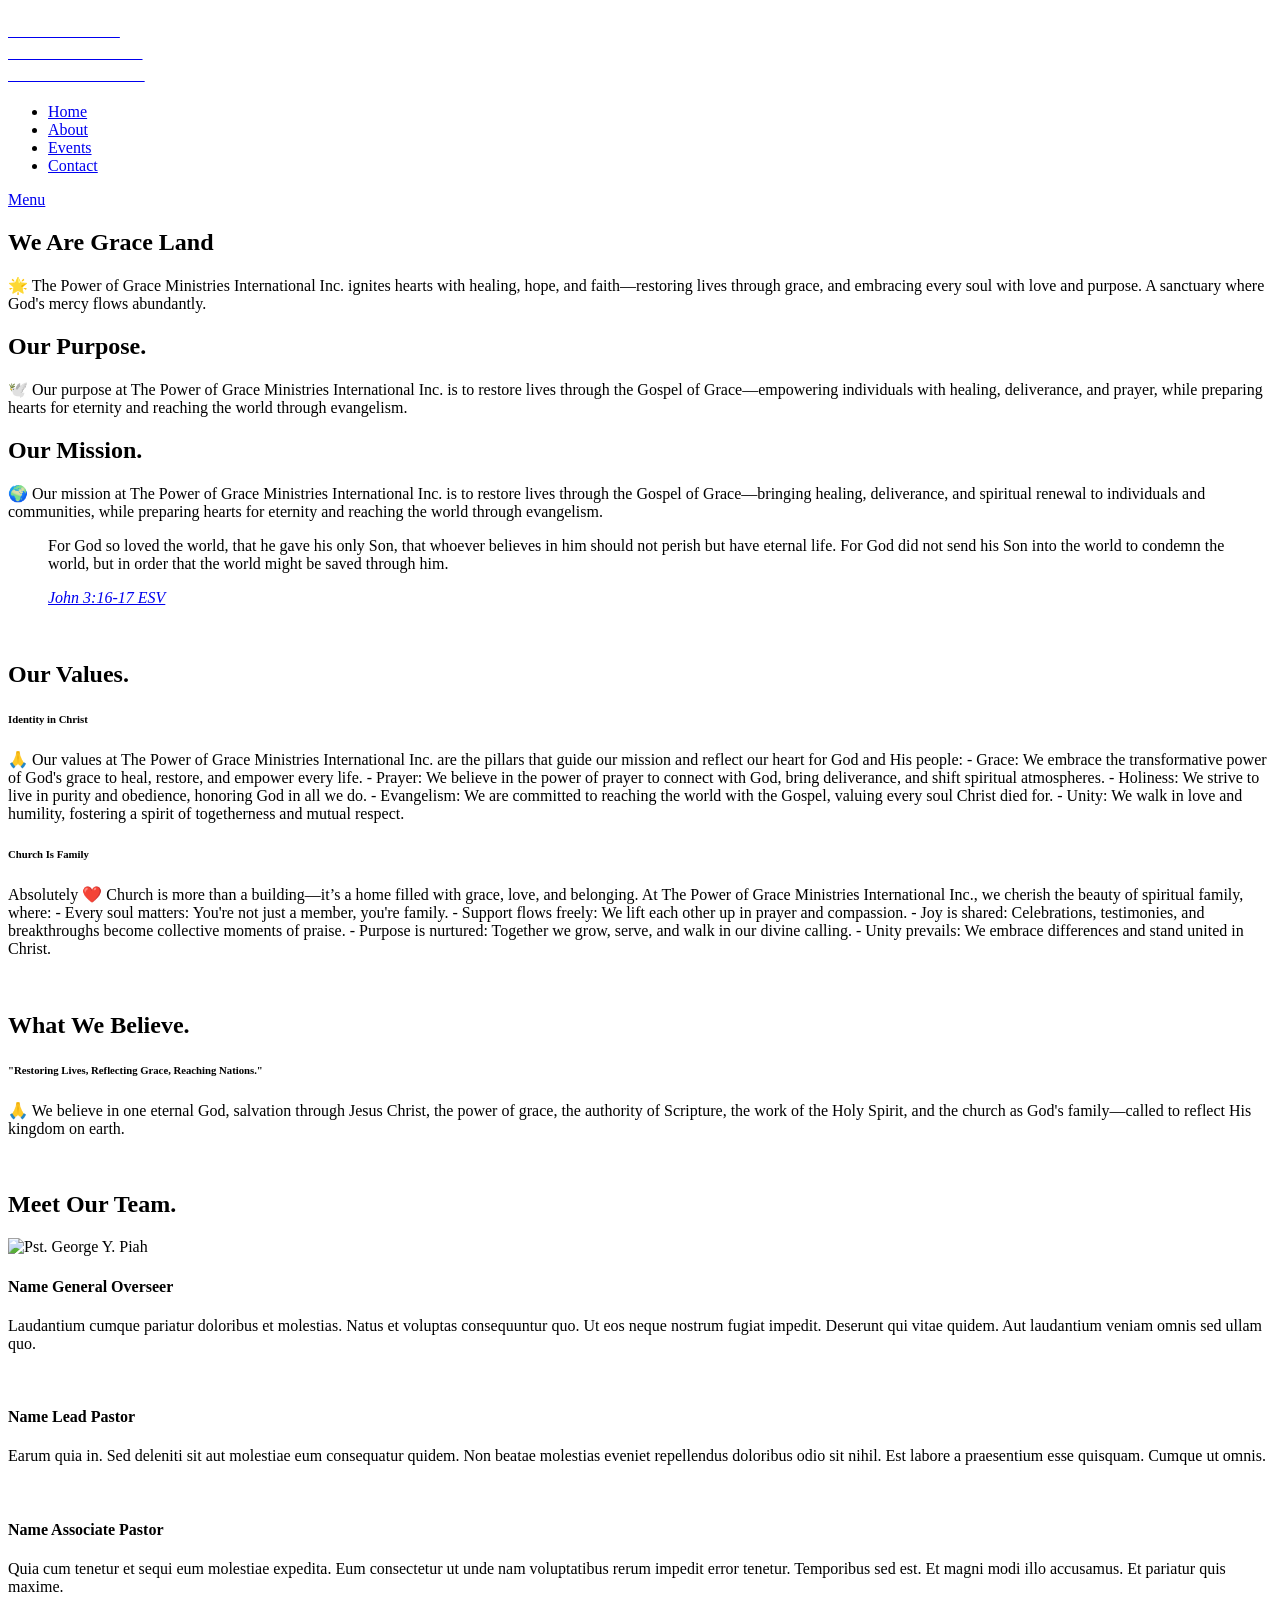
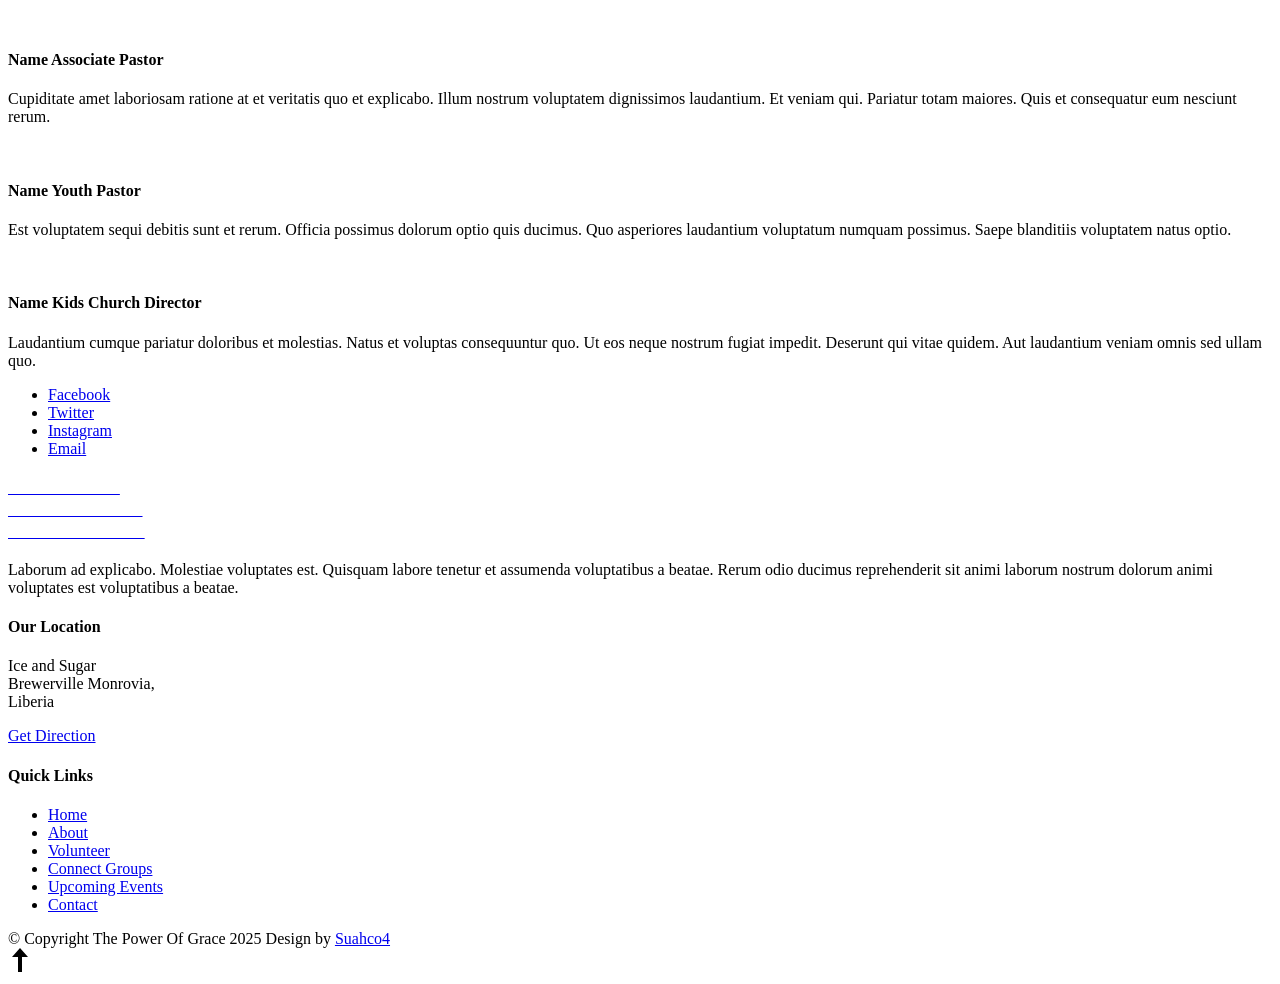
==== about.html @ 2e8d9b21 "Update about.html" ====
<!DOCTYPE html>
<html class="no-js" lang="en">
<head>

    <!--- basic page needs
    ================================================== -->
    <meta charset="utf-8">
    <title> The Power Of Grace- About</title>
    <meta name="description" content="">
    <meta name="author" content="Suahco4">

    <!-- mobile specific metas
    ================================================== -->
    <meta name="viewport" content="width=device-width, initial-scale=1">

    <!-- CSS
    ================================================== -->
    <link rel="stylesheet" href="css/base.css">
    <link rel="stylesheet" href="css/main.css">

    <!-- script
    ================================================== -->
    <script src="js/modernizr.js"></script>

    <!-- 
    ================================================== -->
    <link rel="apple-touch-icon" sizes="180x180" href="Power_Of_Grace_logo_update.png">
    <link rel="icon" type="image/png" sizes="32x32" href="Power_Of_Grace_logo_update.png">
    <link rel="icon" type="image/png" sizes="16x16" href="Power_Of_Grace_logo_update.png">
    <link rel="manifest" href="site.webmanifest">

</head>

<body id="top">

    <!-- preloader
    ================================================== -->
    <div id="preloader">
        <div id="loader" class="dots-jump">
            <div></div>
            <div></div>
            <div></div>
        </div>
    </div>


    <!-- header
    ================================================== -->
    <header class="s-header">

        <div class="header-logo">
            <a class="site-logo" href="index.html">
                <h3 style="color:white;">The Power Of<br />Grace Ministries <br />International Inc</h3>
            </a>
        </div>

        <nav class="header-nav-wrap">
            <ul class="header-nav">
                <li><a href="index.html" title="Home">Home</a></li>
                <li class="current"><a href="about.html" title="About">About</a></li>
                <li><a href="events.html" title="Services">Events</a></li>
                <li><a href="contact.html" title="Contact us">Contact</a></li>	
            </ul>
        </nav>

        <a class="header-menu-toggle" href="#0"><span>Menu</span></a>

    </header> <!-- end s-header -->


    <!-- page header
    ================================================== -->
    <section class="page-header page-header--about">

        <div class="gradient-overlay"></div>
        <div class="row page-header__content">
            <div class="column">
                <h1>We Are Grace Land</h1>
            </div>
        </div>

    </section> <!-- end page-header -->


    <!-- page content
    ================================================== -->
    <section class="page-content">

        <div class="row">
            <div class="column">

                <p class="lead drop-cap">
                🌟 The Power of Grace Ministries International Inc. ignites hearts with healing, hope, and faith—restoring lives through grace, and embracing every soul with love and purpose. A sanctuary where God's mercy flows abundantly.
                </p>

                <div class="row">
                    <div class="column large-half medium-full">
                        <h2>Our Purpose.</h2>
                        <p>
                        🕊️ Our purpose at The Power of Grace Ministries International Inc. is to restore lives through the Gospel of Grace—empowering individuals with healing, deliverance, and prayer, while preparing hearts for eternity and reaching the world through evangelism.
                        </p>
                    </div>

                    <div class="column large-half medium-full">
                        <h2>Our Mission.</h2>
                        <p>
                        🌍 Our mission at The Power of Grace Ministries International Inc. is to restore lives through the Gospel of Grace—bringing healing, deliverance, and spiritual renewal to individuals and communities, while preparing hearts for eternity and reaching the world through evangelism.
                        </p>
                    </div>
                </div>

                <blockquote cite="http://where-i-got-my-info-from.com">
                    <p>
                    For God so loved the world, that he gave his only Son, that whoever believes in 
                    him should not perish but have eternal life. For God did not send his Son into 
                    the world to condemn the world, but in order that the world might be 
                    saved through him.
                    </p>
                    <cite>
                        <a href="#0">John 3:16-17 ESV</a>
                    </cite>
                </blockquote>

                <br>

                <h2>Our Values.</h2>
                <div class="row block-large-1-2 block-1000-full block-list">
                    <div class="column block-list__item">
                        <h6>Identity in Christ</h6>

                        <p>
                        🙏 Our values at The Power of Grace Ministries International Inc. are the pillars that guide our mission and reflect our heart for God and His people:

- Grace: We embrace the transformative power of God's grace to heal, restore, and empower every life.
- Prayer: We believe in the power of prayer to connect with God, bring deliverance, and shift spiritual atmospheres.
- Holiness: We strive to live in purity and obedience, honoring God in all we do.
- Evangelism: We are committed to reaching the world with the Gospel, valuing every soul Christ died for.
- Unity: We walk in love and humility, fostering a spirit of togetherness and mutual respect.
                        </p>
                    </div>

                    <div class="column block-list__item">
                        <h6>Church Is Family</h6>

                        <p>
                        Absolutely ❤️ Church is more than a building—it’s a home filled with grace, love, and belonging. At The Power of Grace Ministries International Inc., we cherish the beauty of spiritual family, where:

- Every soul matters: You're not just a member, you're family.
- Support flows freely: We lift each other up in prayer and compassion.
- Joy is shared: Celebrations, testimonies, and breakthroughs become collective moments of praise.
- Purpose is nurtured: Together we grow, serve, and walk in our divine calling.
- Unity prevails: We embrace differences and stand united in Christ.

                        </p>
                    </div>
                     <!-- end block-list -->

                <br>

                <h2>What We Believe.</h2>

                <div class="row block-large-1-2 block-1000-full block-list">
                    <div class="column block-list__item">
                        <h6>"Restoring Lives, Reflecting Grace, Reaching Nations."</h6>
                        <p>
                        🙏 We believe in one eternal God, salvation through Jesus Christ, the power of grace, the authority of Scripture, the work of the Holy Spirit, and the church as God's family—called to reflect His kingdom on earth.
                        </p>
                    </div>
    
                     <!-- end block-list -->

                <br>

                <h2>Meet Our Team.</h2>

                <div class="row block-large-1-2 block-tab-full church-staff">
                    <div class="column church-staff__item">
                        <div class="church-staff__header">
                            <div class="church-staff__picture">
                                <img src="images/avatars/images/avatars/1752501113872.jpg/" alt="Pst. George Y. Piah">
                            </div>
                            <h4 class="church-staff__name">
                                Name
                                <span class="church-staff__position">
                                    General Overseer
                                </span>
                            </h4>
                        </div>

                        <p>
                        Laudantium cumque pariatur doloribus et molestias. Natus et 
                        voluptas consequuntur quo. Ut eos neque nostrum fugiat 
                        impedit. Deserunt qui vitae quidem. Aut laudantium veniam omnis 
                        sed ullam quo.
                        </p>
                    </div>

                    <div class="column church-staff__item">
                        <div class="church-staff__header">
                            <div class="church-staff__picture">
                                <img src="images/avatars/" alt="">
                            </div>
                            <h4 class="church-staff__name">
                                Name
                                <span class="church-staff__position">
                                    Lead Pastor
                                </span>
                            </h4>
                        </div>

                        <p>
                        Earum quia in. Sed deleniti sit aut molestiae eum consequatur 
                        quidem. Non beatae molestias eveniet repellendus doloribus odio 
                        sit nihil. Est labore a praesentium esse quisquam. Cumque ut 
                        omnis.
                        </p>
                    </div>

                    <div class="column church-staff__item">
                        <div class="church-staff__header">
                            <div class="church-staff__picture">
                                <img src="images/avatars/" alt="">
                            </div>
                            <h4 class="church-staff__name">
                                Name
                                <span class="church-staff__position">
                                    Associate Pastor
                                </span>
                            </h4>
                        </div>
    
                        <p>
                        Quia cum tenetur et sequi eum molestiae expedita. Eum consectetur 
                        ut unde nam voluptatibus rerum impedit error tenetur. Temporibus 
                        sed est. Et magni modi illo accusamus. Et pariatur quis maxime.
                        </p>
                    </div>

                    <div class="column church-staff__item">
                        <div class="church-staff__header">
                            <div class="church-staff__picture">
                                <img src="images/avatars/" alt="">
                            </div>
                            <h4 class="church-staff__name">
                                Name
                                <span class="church-staff__position">
                                    Associate Pastor
                                </span>
                            </h4>
                        </div>
    
                        <p>
                        Cupiditate amet laboriosam ratione at et veritatis quo et explicabo. 
                        Illum nostrum voluptatem dignissimos laudantium. Et veniam qui. 
                        Pariatur totam maiores. Quis et consequatur eum nesciunt rerum.
                        </p>
                    </div>

                    <div class="column church-staff__item">
                        <div class="church-staff__header">
                            <div class="church-staff__picture">
                                <img src="images/avatars/" alt="">
                            </div>
                            <h4 class="church-staff__name">
                                Name
                                <span class="church-staff__position">
                                    Youth Pastor
                                </span>
                            </h4>
                        </div>
    
                        <p>
                        Est voluptatem sequi debitis sunt et rerum. Officia possimus 
                        dolorum optio quis ducimus. Quo asperiores laudantium voluptatum 
                        numquam possimus. Saepe blanditiis voluptatem natus optio.
                        </p>
                    </div>

                    <div class="column church-staff__item">
                        <div class="church-staff__header">
                            <div class="church-staff__picture">
                                <img src="images/avatars/" alt="">
                            </div>
                            <h4 class="church-staff__name">
                                Name
                                <span class="church-staff__position">
                                    Kids Church Director
                                </span>
                            </h4>
                        </div>
    
                        <p>
                        Laudantium cumque pariatur doloribus et molestias. Natus et 
                        voluptas consequuntur quo. Ut eos neque nostrum fugiat 
                        impedit. Deserunt qui vitae quidem. Aut laudantium veniam omnis 
                        sed ullam quo.
                        </p>
                    </div>

                </div> <!-- end church staff -->

            </div>
        </div>

    </section> <!-- end page content -->


    <!-- Social
    ================================================== -->
    <section class="s-social">
            
        <div class="row social-content">
            <div class="column">
                <ul class="social-list">
                    <li class="social-list__item">
                        <a href="#0" title="">
                            <span class="social-list__icon social-list__icon--facebook"></span>
                            <span class="social-list__text">Facebook</span>
                        </a>
                    </li>
                    <li class="social-list__item">
                        <a href="#0" title="">
                            <span class="social-list__icon social-list__icon--twitter"></span>
                            <span class="social-list__text">Twitter</span>
                        </a>
                    </li>
                    <li class="social-list__item">
                        <a href="#0" title="">
                            <span class="social-list__icon social-list__icon--instagram"></span>
                            <span class="social-list__text">Instagram</span>
                        </a>
                    </li>
                    <li class="social-list__item">
                        <a href="#0" title="">
                            <span class="social-list__icon social-list__icon--email"></span>
                            <span class="social-list__text">Email</span>
                        </a>
                    </li>
                </ul>
            </div>
        </div> <!-- end social-content -->

    </section> <!-- end s-social -->


    <!-- footer
    ================================================== -->
    <footer class="s-footer">

        <div class="row footer-top">
            <div class="column large-4 medium-5 tab-full">
                <div class="footer-logo">
                    <a class="site-footer-logo" href="index.html">
                        <h3 style="color:white;">The Power Of<br />Grace Ministries <br />International Inc</h3>
                    </a>
                </div>  <!-- footer-logo -->
                <p>
                Laborum ad explicabo. Molestiae voluptates est. Quisquam labore tenetur 
                et assumenda voluptatibus a beatae. Rerum odio ducimus reprehenderit 
                sit animi laborum nostrum dolorum animi voluptates est voluptatibus a beatae. 
                </p>
            </div>
            <div class="column large-half tab-full">
                <div class="row">
                    <div class="column large-7 medium-full">
                        <h4 class="h6">Our Location</h4>
                        <p>
                        Ice and Sugar <br /> Brewerville Monrovia,<br /> Liberia 
                        </p>
        
                        <p>
                        <a href="https://earth.google.com/earth/d/1FJGjEXQYsRDQcfHkfSUsTQ3fHtbkX766?usp=sharing" target="_blank" class="btn btn--footer">Get Direction</a>
                        </p>
                    </div>
                    <div class="column large-5 medium-full">
                        <h4 class="h6">Quick Links</h4>
                        <ul class="footer-list">
                            <li><a href="index.html">Home</a></li>
                            <li><a href="about.html">About</a></li>
                            <li><a href="volunteer.html">Volunteer</a></li>
                            <li><a href="connect-group.html">Connect Groups</a></li>
                            <li><a href="events.html">Upcoming Events</a></li>
                            <li><a href="contact.html">Contact</a></li>
                        </ul>
                    </div>
                </div>
            </div>
        </div> <!-- end footer-top -->

        <div class="row footer-bottom">
            <div class="column ss-copyright">
                <span>© Copyright The Power Of Grace 2025</span> 
                <span>Design by <a href="#0">Suahco4</a></span>
            </div>
        </div> <!-- footer-bottom -->

        <div class="ss-go-top">
            <a class="smoothscroll" title="Back to Top" href="#top">
                <svg xmlns="http://www.w3.org/2000/svg" width="24" height="24" viewBox="0 0 24 24"><path d="M12 0l8 9h-6v15h-4v-15h-6z"/></svg>
            </a>
        </div> <!-- ss-go-top -->

    </footer> <!-- end s-footer -->


    <!-- Java Script
    ================================================== -->
    <script src="js/jquery-3.2.1.min.js"></script>
    <script src="js/plugins.js"></script>
    <script src="js/main.js"></script>

</body>
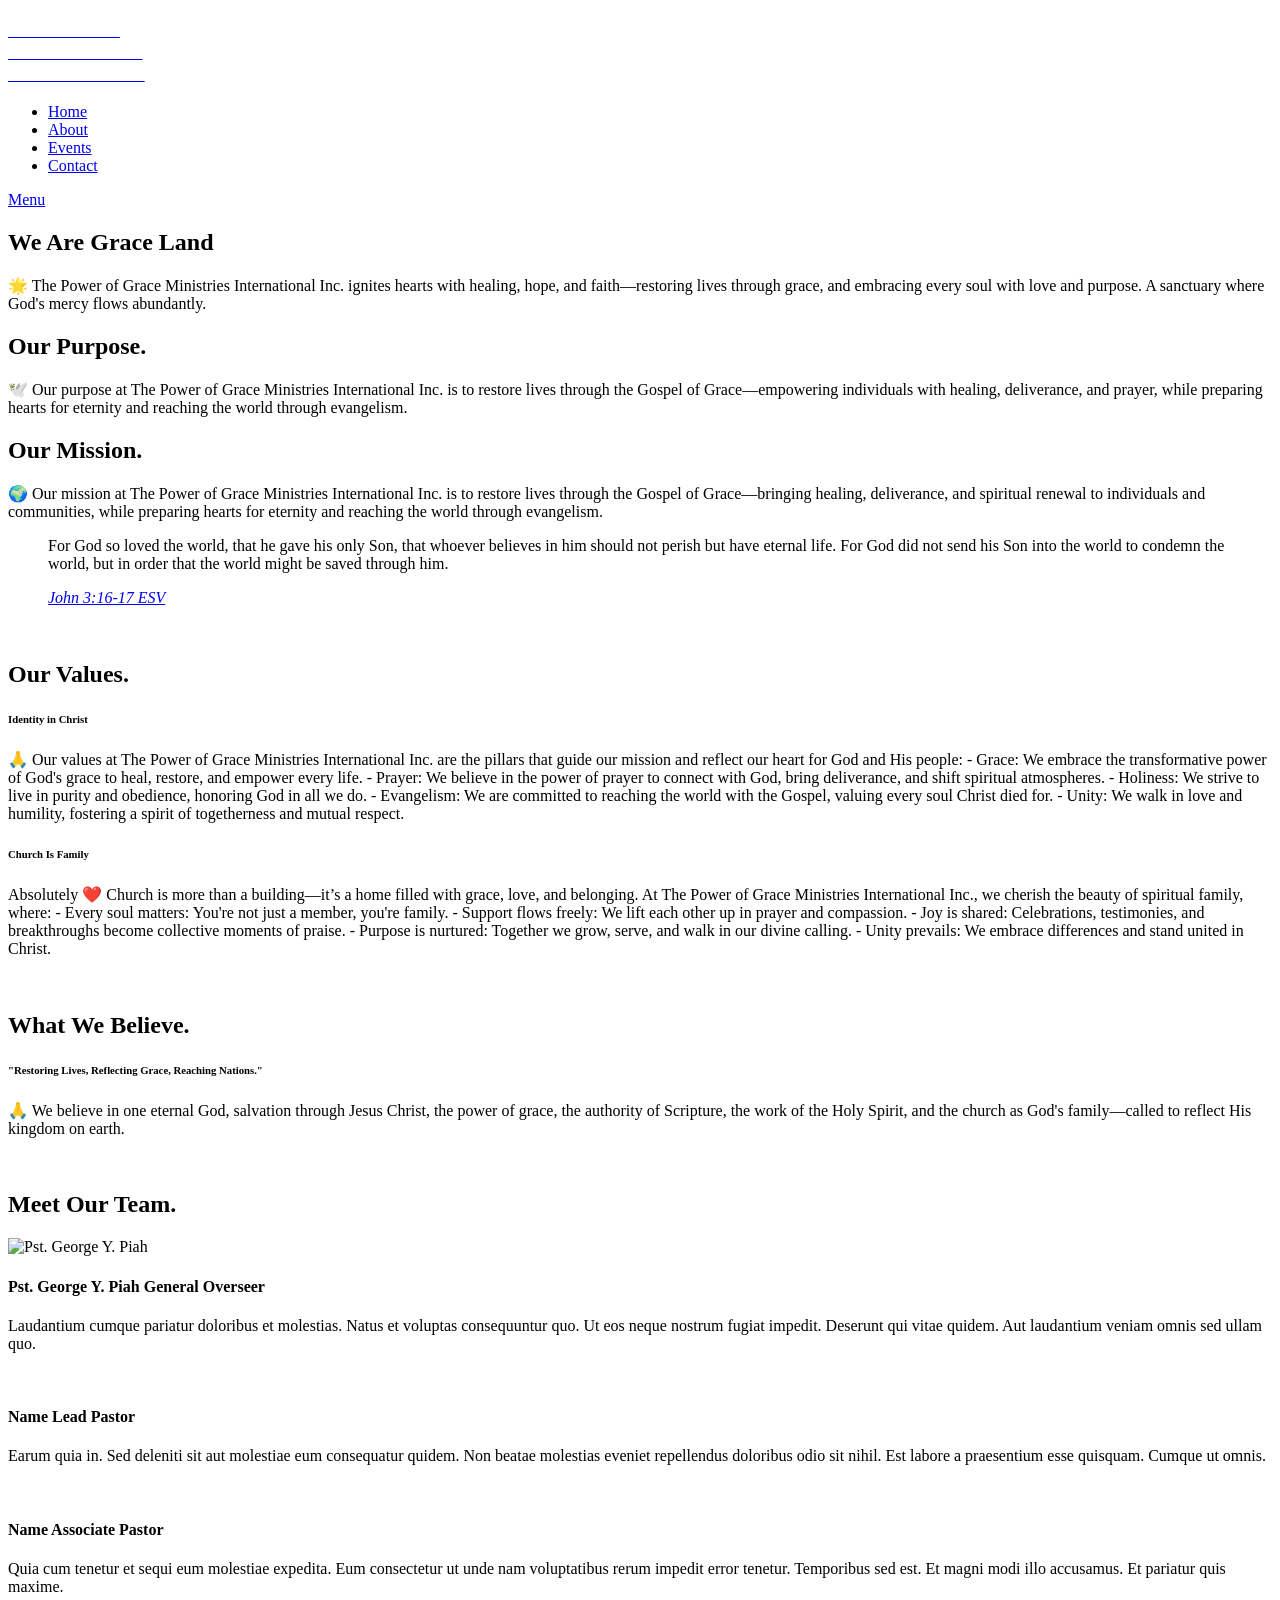
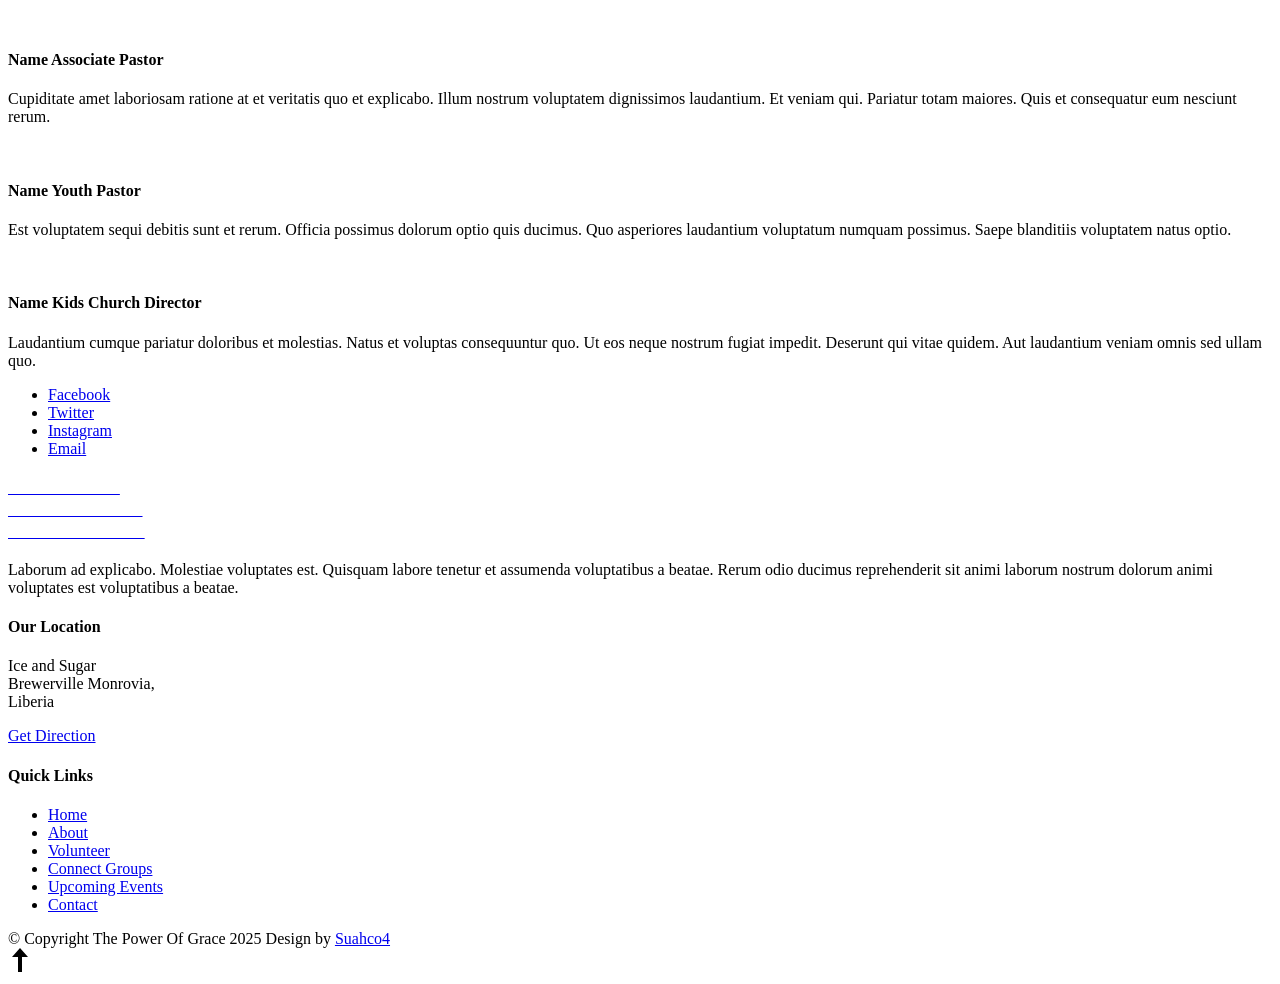
==== commit 244cf031: "Update about.html" ====
--- a/about.html
+++ b/about.html
@@ -177,10 +177,10 @@
                     <div class="column church-staff__item">
                         <div class="church-staff__header">
                             <div class="church-staff__picture">
-                                <img src="images/avatars/images/avatars/1752501113872.jpg/" alt="Pst. George Y. Piah">
-                            </div>
-                            <h4 class="church-staff__name">
-                                Name
+                                <img src="images/avatar/1752501113872.jpg/" alt="Pst. George Y. Piah">
+                            </div>
+                            <h4 class="church-staff__name">
+                                Pst. George Y. Piah
                                 <span class="church-staff__position">
                                     General Overseer
                                 </span>
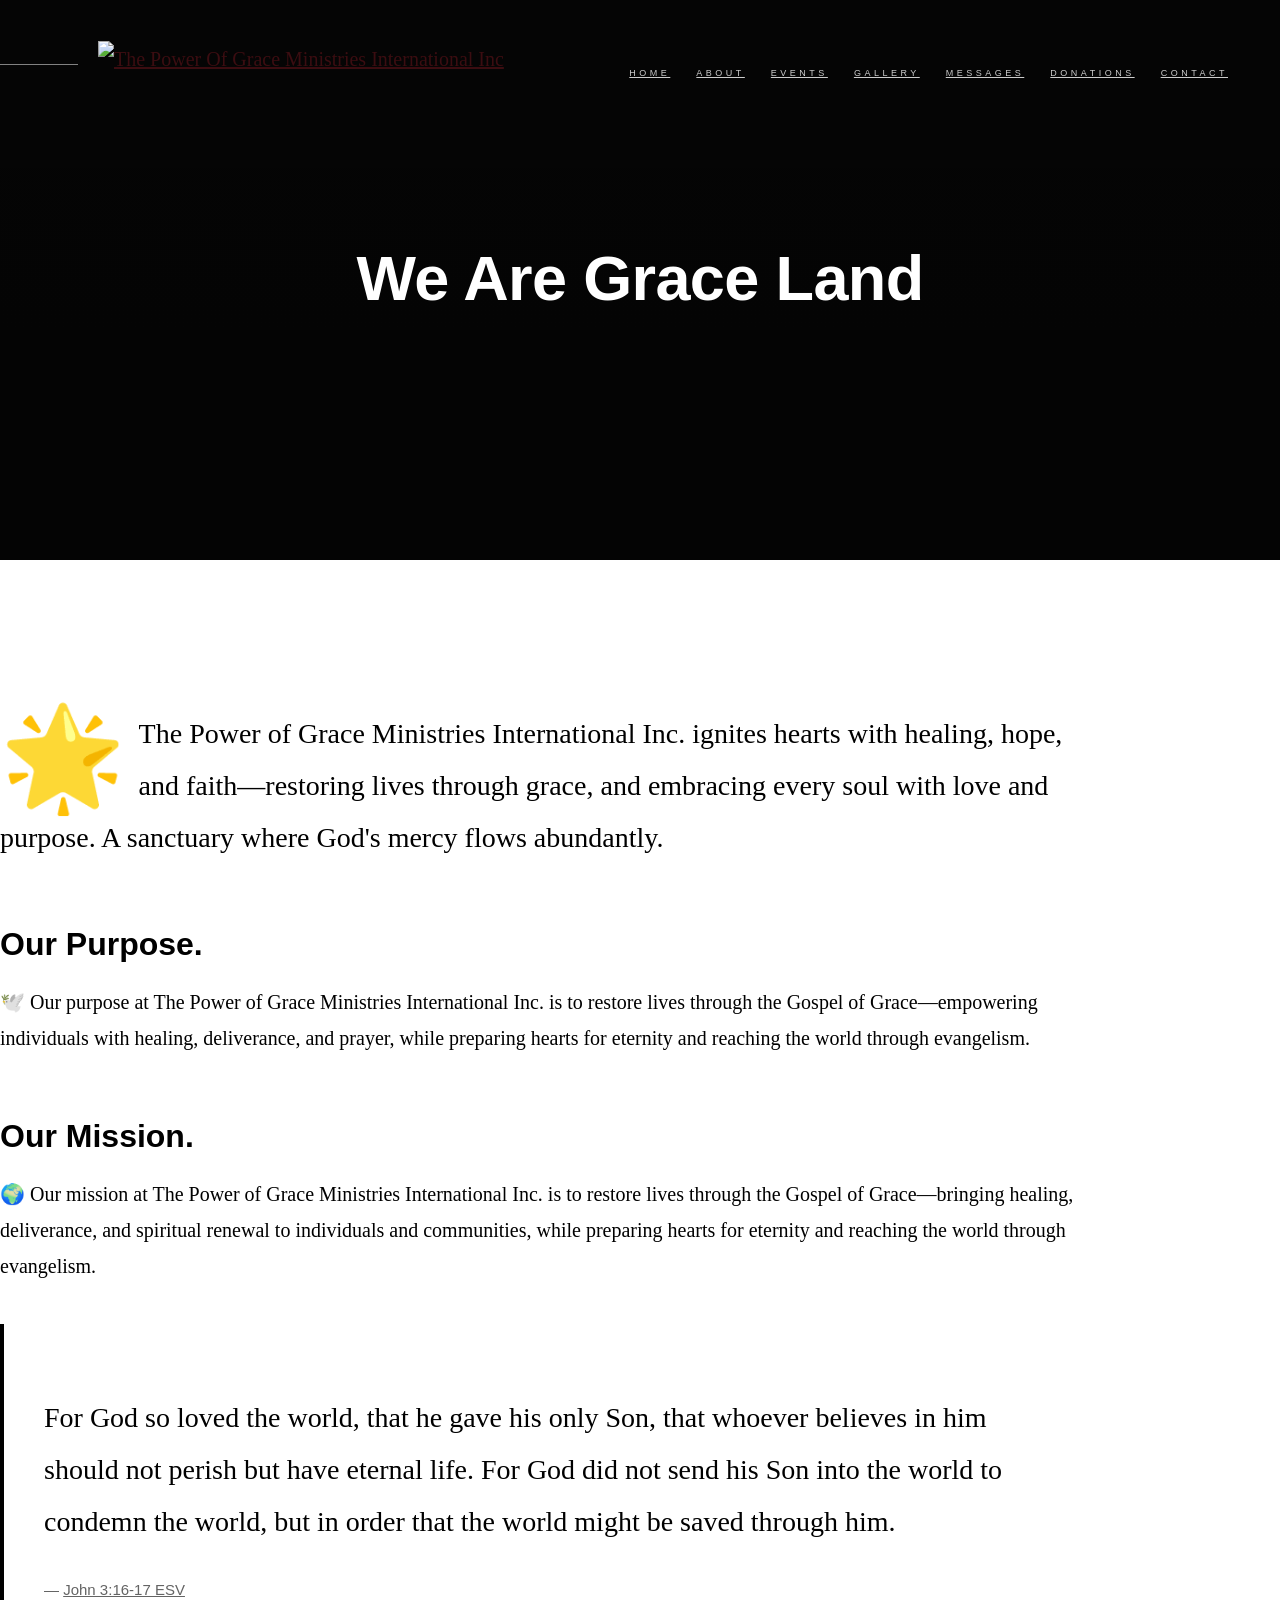
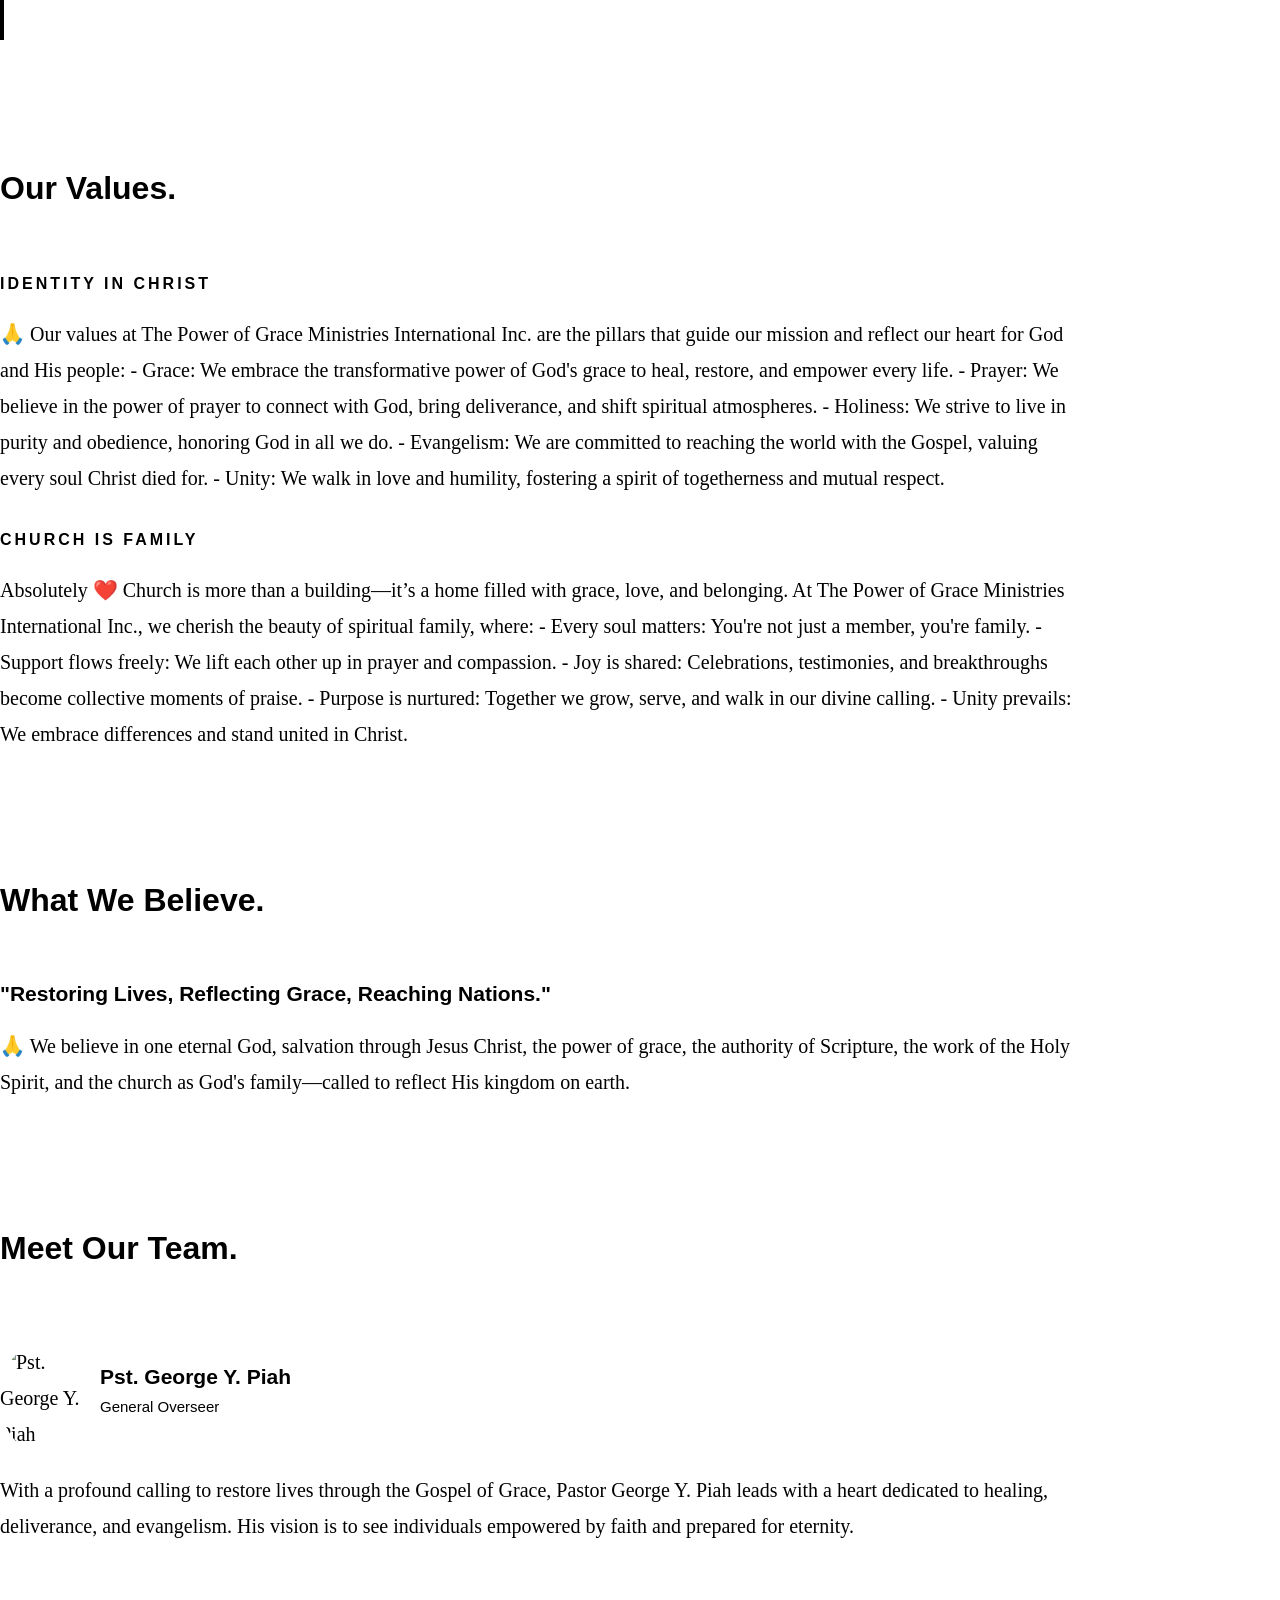
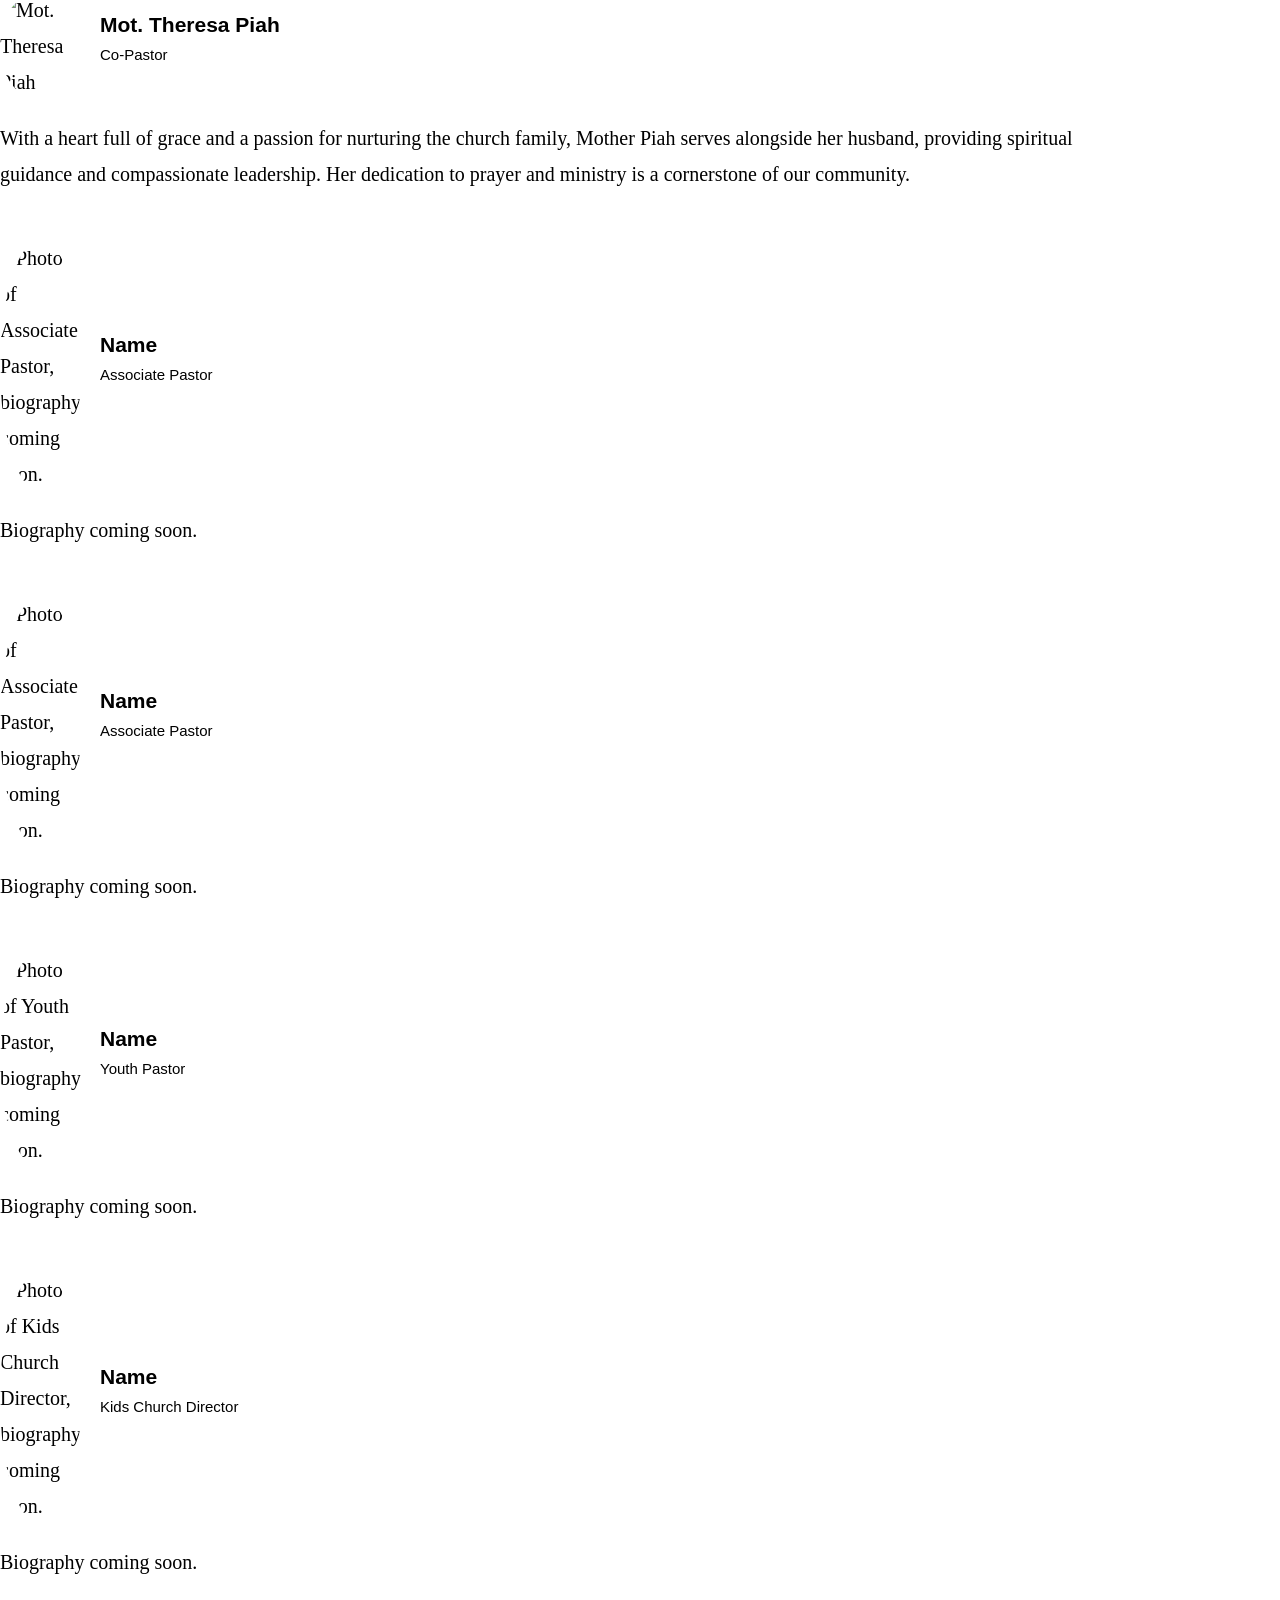
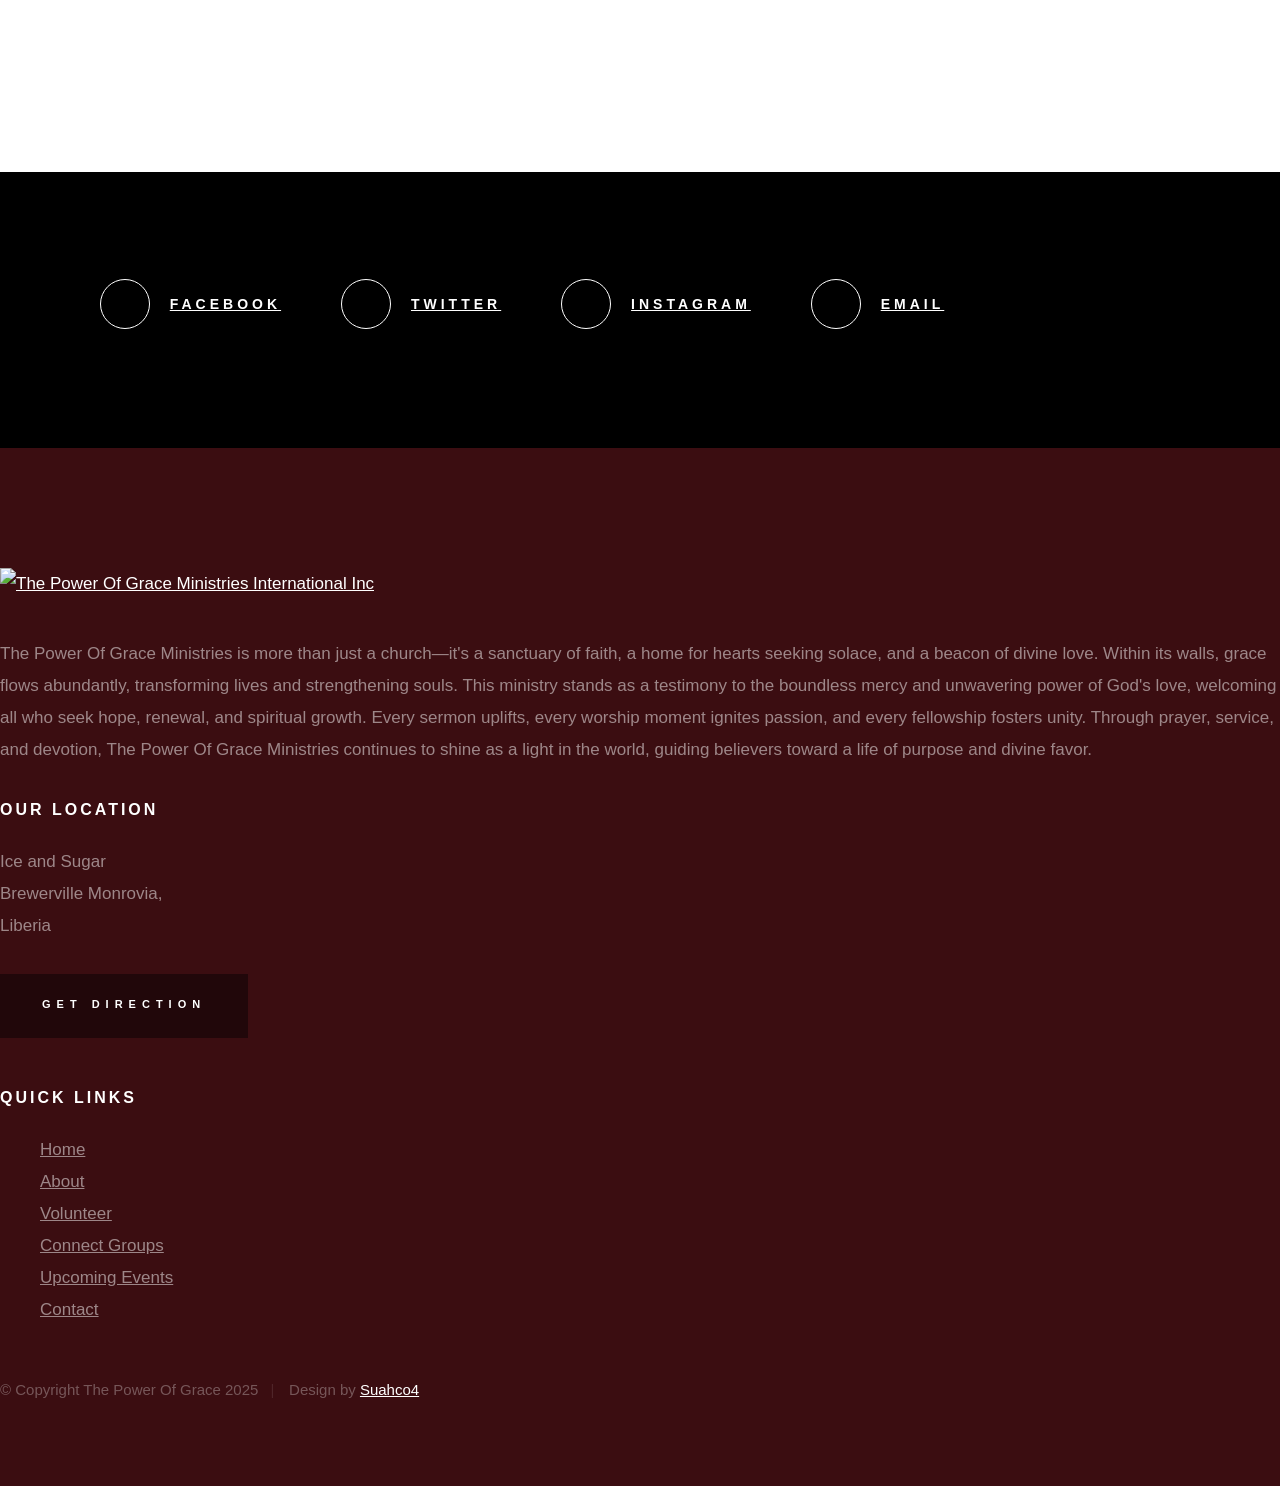
==== commit 2b75a911: "Add files via upload" ====
--- a/about.html
+++ b/about.html
@@ -24,9 +24,9 @@
 
     <!-- 
     ================================================== -->
-    <link rel="apple-touch-icon" sizes="180x180" href="Power_Of_Grace_logo_update.png">
-    <link rel="icon" type="image/png" sizes="32x32" href="Power_Of_Grace_logo_update.png">
-    <link rel="icon" type="image/png" sizes="16x16" href="Power_Of_Grace_logo_update.png">
+    <link rel="apple-touch-icon" sizes="180x180" href="images/Power_Of_Grace_logo_update.png">
+    <link rel="icon" type="image/png" sizes="32x32" href="images/Power_Of_Grace_logo_update.png">
+    <link rel="icon" type="image/png" sizes="16x16" href="images/Power_Of_Grace_logo_update.png">
     <link rel="manifest" href="site.webmanifest">
 
 </head>
@@ -50,7 +50,7 @@
 
         <div class="header-logo">
             <a class="site-logo" href="index.html">
-                <h3 style="color:white;">The Power Of<br />Grace Ministries <br />International Inc</h3>
+                <img src="LPOG.png" alt="The Power Of Grace Ministries International Inc">
             </a>
         </div>
 
@@ -59,6 +59,9 @@
                 <li><a href="index.html" title="Home">Home</a></li>
                 <li class="current"><a href="about.html" title="About">About</a></li>
                 <li><a href="events.html" title="Services">Events</a></li>
+                <li><a href="gallery.html" title="Gallery">Gallery</a></li>
+                <li><a href="playlist.html" title="Messages">Messages</a></li>
+                <li><a href="donations.html" title="Donations">Donations</a></li>
                 <li><a href="contact.html" title="Contact us">Contact</a></li>	
             </ul>
         </nav>
@@ -153,147 +156,133 @@
 
                         </p>
                     </div>
-                     <!-- end block-list -->
+                </div> <!-- end block-list -->
 
                 <br>
 
                 <h2>What We Believe.</h2>
 
-                <div class="row block-large-1-2 block-1000-full block-list">
-                    <div class="column block-list__item">
-                        <h6>"Restoring Lives, Reflecting Grace, Reaching Nations."</h6>
+                <div class="row">
+                    <div class="column">
+                        <h4>"Restoring Lives, Reflecting Grace, Reaching Nations."</h4>
                         <p>
                         🙏 We believe in one eternal God, salvation through Jesus Christ, the power of grace, the authority of Scripture, the work of the Holy Spirit, and the church as God's family—called to reflect His kingdom on earth.
                         </p>
                     </div>
+                </div>
+
+                <br>
+
+                <h2>Meet Our Team.</h2>
+
+                <div class="row block-large-1-2 block-tab-full church-staff">
+                    <div class="column church-staff__item">
+                        <div class="church-staff__header">
+                            <div class="church-staff__picture">
+                                <img src="images/avatar/1752501113872.jpg" alt="Pst. George Y. Piah">
+                            </div>
+                            <h4 class="church-staff__name">
+                                Pst. George Y. Piah
+                                <span class="church-staff__position">
+                                    General Overseer
+                                </span>
+                            </h4>
+                        </div>
+
+                        <p>
+                        With a profound calling to restore lives through the Gospel of Grace, Pastor George Y. Piah leads with a heart dedicated to healing, deliverance, and evangelism. His vision is to see individuals empowered by faith and prepared for eternity.
+                        </p>
+                    </div>
+
+                    <div class="column church-staff__item">
+                        <div class="church-staff__header">
+                            <div class="church-staff__picture">
+                                <img src="images/avatar/Mother Piah.jpg" alt="Mot. Theresa Piah">
+                            </div>
+                            <h4 class="church-staff__name">
+                                Mot. Theresa Piah
+                                <span class="church-staff__position">
+                                    Co-Pastor
+                                </span>
+                            </h4>
+                        </div>
+
+                        <p>
+                        With a heart full of grace and a passion for nurturing the church family, 
+                        Mother Piah serves alongside her husband, providing spiritual guidance and compassionate leadership. 
+                        Her dedication to prayer and ministry is a cornerstone of our community.
+                        </p>
+                    </div>
+
+                    <div class="column church-staff__item">
+                        <div class="church-staff__header">
+                            <div class="church-staff__picture">
+                                <img src="images/avatars/placeholder.png" alt="Photo of Associate Pastor, biography coming soon.">
+                            </div>
+                            <h4 class="church-staff__name">
+                                Name
+                                <span class="church-staff__position">
+                                    Associate Pastor
+                                </span>
+                            </h4>
+                        </div>
     
-                     <!-- end block-list -->
-
-                <br>
-
-                <h2>Meet Our Team.</h2>
-
-                <div class="row block-large-1-2 block-tab-full church-staff">
-                    <div class="column church-staff__item">
-                        <div class="church-staff__header">
-                            <div class="church-staff__picture">
-                                <img src="images/avatar/1752501113872.jpg/" alt="Pst. George Y. Piah">
-                            </div>
-                            <h4 class="church-staff__name">
-                                Pst. George Y. Piah
-                                <span class="church-staff__position">
-                                    General Overseer
-                                </span>
-                            </h4>
-                        </div>
-
-                        <p>
-                        Laudantium cumque pariatur doloribus et molestias. Natus et 
-                        voluptas consequuntur quo. Ut eos neque nostrum fugiat 
-                        impedit. Deserunt qui vitae quidem. Aut laudantium veniam omnis 
-                        sed ullam quo.
-                        </p>
-                    </div>
-
-                    <div class="column church-staff__item">
-                        <div class="church-staff__header">
-                            <div class="church-staff__picture">
-                                <img src="images/avatars/" alt="">
+                        <p>
+                        Biography coming soon.
+                        </p>
+                    </div>
+
+                    <div class="column church-staff__item">
+                        <div class="church-staff__header">
+                            <div class="church-staff__picture">
+                                <img src="images/avatars/placeholder.png" alt="Photo of Associate Pastor, biography coming soon.">
                             </div>
                             <h4 class="church-staff__name">
                                 Name
                                 <span class="church-staff__position">
-                                    Lead Pastor
-                                </span>
-                            </h4>
-                        </div>
-
-                        <p>
-                        Earum quia in. Sed deleniti sit aut molestiae eum consequatur 
-                        quidem. Non beatae molestias eveniet repellendus doloribus odio 
-                        sit nihil. Est labore a praesentium esse quisquam. Cumque ut 
-                        omnis.
-                        </p>
-                    </div>
-
-                    <div class="column church-staff__item">
-                        <div class="church-staff__header">
-                            <div class="church-staff__picture">
-                                <img src="images/avatars/" alt="">
+                                    Associate Pastor
+                                </span>
+                            </h4>
+                        </div>
+    
+                        <p>
+                        Biography coming soon.
+                        </p>
+                    </div>
+
+                    <div class="column church-staff__item">
+                        <div class="church-staff__header">
+                            <div class="church-staff__picture">
+                                <img src="images/avatars/placeholder.png" alt="Photo of Youth Pastor, biography coming soon.">
                             </div>
                             <h4 class="church-staff__name">
                                 Name
                                 <span class="church-staff__position">
-                                    Associate Pastor
+                                    Youth Pastor
                                 </span>
                             </h4>
                         </div>
     
                         <p>
-                        Quia cum tenetur et sequi eum molestiae expedita. Eum consectetur 
-                        ut unde nam voluptatibus rerum impedit error tenetur. Temporibus 
-                        sed est. Et magni modi illo accusamus. Et pariatur quis maxime.
-                        </p>
-                    </div>
-
-                    <div class="column church-staff__item">
-                        <div class="church-staff__header">
-                            <div class="church-staff__picture">
-                                <img src="images/avatars/" alt="">
+                        Biography coming soon.
+                        </p>
+                    </div>
+
+                    <div class="column church-staff__item">
+                        <div class="church-staff__header">
+                            <div class="church-staff__picture">
+                                <img src="images/avatars/placeholder.png" alt="Photo of Kids Church Director, biography coming soon.">
                             </div>
                             <h4 class="church-staff__name">
                                 Name
                                 <span class="church-staff__position">
-                                    Associate Pastor
+                                    Kids Church Director
                                 </span>
                             </h4>
                         </div>
     
                         <p>
-                        Cupiditate amet laboriosam ratione at et veritatis quo et explicabo. 
-                        Illum nostrum voluptatem dignissimos laudantium. Et veniam qui. 
-                        Pariatur totam maiores. Quis et consequatur eum nesciunt rerum.
-                        </p>
-                    </div>
-
-                    <div class="column church-staff__item">
-                        <div class="church-staff__header">
-                            <div class="church-staff__picture">
-                                <img src="images/avatars/" alt="">
-                            </div>
-                            <h4 class="church-staff__name">
-                                Name
-                                <span class="church-staff__position">
-                                    Youth Pastor
-                                </span>
-                            </h4>
-                        </div>
-    
-                        <p>
-                        Est voluptatem sequi debitis sunt et rerum. Officia possimus 
-                        dolorum optio quis ducimus. Quo asperiores laudantium voluptatum 
-                        numquam possimus. Saepe blanditiis voluptatem natus optio.
-                        </p>
-                    </div>
-
-                    <div class="column church-staff__item">
-                        <div class="church-staff__header">
-                            <div class="church-staff__picture">
-                                <img src="images/avatars/" alt="">
-                            </div>
-                            <h4 class="church-staff__name">
-                                Name
-                                <span class="church-staff__position">
-                                    Kids Church Director
-                                </span>
-                            </h4>
-                        </div>
-    
-                        <p>
-                        Laudantium cumque pariatur doloribus et molestias. Natus et 
-                        voluptas consequuntur quo. Ut eos neque nostrum fugiat 
-                        impedit. Deserunt qui vitae quidem. Aut laudantium veniam omnis 
-                        sed ullam quo.
+                        Biography coming soon.
                         </p>
                     </div>
 
@@ -313,25 +302,25 @@
             <div class="column">
                 <ul class="social-list">
                     <li class="social-list__item">
-                        <a href="#0" title="">
+                        <a href="https://www.facebook.com/profile.php?id=61576145439829" title="Facebook">
                             <span class="social-list__icon social-list__icon--facebook"></span>
                             <span class="social-list__text">Facebook</span>
                         </a>
                     </li>
                     <li class="social-list__item">
-                        <a href="#0" title="">
+                        <a href="#0" title="Twitter">
                             <span class="social-list__icon social-list__icon--twitter"></span>
                             <span class="social-list__text">Twitter</span>
                         </a>
                     </li>
                     <li class="social-list__item">
-                        <a href="#0" title="">
+                        <a href="#0" title="Instagram">
                             <span class="social-list__icon social-list__icon--instagram"></span>
                             <span class="social-list__text">Instagram</span>
                         </a>
                     </li>
                     <li class="social-list__item">
-                        <a href="#0" title="">
+                        <a href="mailto:thesuah22@gmail.com" title="Email">
                             <span class="social-list__icon social-list__icon--email"></span>
                             <span class="social-list__text">Email</span>
                         </a>
@@ -351,13 +340,11 @@
             <div class="column large-4 medium-5 tab-full">
                 <div class="footer-logo">
                     <a class="site-footer-logo" href="index.html">
-                        <h3 style="color:white;">The Power Of<br />Grace Ministries <br />International Inc</h3>
+                        <img src="LPOG.png" alt="The Power Of Grace Ministries International Inc">
                     </a>
                 </div>  <!-- footer-logo -->
                 <p>
-                Laborum ad explicabo. Molestiae voluptates est. Quisquam labore tenetur 
-                et assumenda voluptatibus a beatae. Rerum odio ducimus reprehenderit 
-                sit animi laborum nostrum dolorum animi voluptates est voluptatibus a beatae. 
+                The Power Of Grace Ministries is more than just a church—it's a sanctuary of faith, a home for hearts seeking solace, and a beacon of divine love. Within its walls, grace flows abundantly, transforming lives and strengthening souls. This ministry stands as a testimony to the boundless mercy and unwavering power of God's love, welcoming all who seek hope, renewal, and spiritual growth. Every sermon uplifts, every worship moment ignites passion, and every fellowship fosters unity. Through prayer, service, and devotion, The Power Of Grace Ministries continues to shine as a light in the world, guiding believers toward a life of purpose and divine favor. 
                 </p>
             </div>
             <div class="column large-half tab-full">
@@ -369,7 +356,7 @@
                         </p>
         
                         <p>
-                        <a href="https://earth.google.com/earth/d/1FJGjEXQYsRDQcfHkfSUsTQ3fHtbkX766?usp=sharing" target="_blank" class="btn btn--footer">Get Direction</a>
+                        <a href="https://www.google.com/maps/d/u/1/embed?mid=1kkk4IwFh41GMcn-22FTj9ZEcMNvhQoc&ehbc=2E312F" target="_blank" class="btn btn--footer">Get Direction</a>
                         </p>
                     </div>
                     <div class="column large-5 medium-full">
@@ -390,13 +377,15 @@
         <div class="row footer-bottom">
             <div class="column ss-copyright">
                 <span>© Copyright The Power Of Grace 2025</span> 
-                <span>Design by <a href="#0">Suahco4</a></span>
+                <span>Design by <a href="http://suahco4.github.io/musician/index.html/">Suahco4</a></span>
             </div>
         </div> <!-- footer-bottom -->
 
         <div class="ss-go-top">
             <a class="smoothscroll" title="Back to Top" href="#top">
-                <svg xmlns="http://www.w3.org/2000/svg" width="24" height="24" viewBox="0 0 24 24"><path d="M12 0l8 9h-6v15h-4v-15h-6z"/></svg>
+                <svg xmlns="http://www.w3.org/2000/svg" width="24" height="24" viewBox="0 0 24 24">
+                    <title>Back to Top</title>
+                    <path d="M12 0l8 9h-6v15h-4v-15h-6z"/></svg>
             </a>
         </div> <!-- ss-go-top -->
 
@@ -409,4 +398,24 @@
     <script src="js/plugins.js"></script>
     <script src="js/main.js"></script>
 
+    <!--Start of Tawk.to Script-->
+    <script type="text/javascript">
+    var Tawk_API=Tawk_API||{}, Tawk_LoadStart=new Date();
+    Tawk_API.onLoad = function(){
+        Tawk_API.setHeaderAttributes({
+            'backgroundColor' : '#3b0d11',
+            'textColor'       : '#ffffff'
+        });
+    };
+    (function(){
+    var s1=document.createElement("script"),s0=document.getElementsByTagName("script")[0];
+    s1.async=true;
+    s1.src='https://embed.tawk.to/68f6aa9b5eca4d194faaecae/1j81okt8u';
+    s1.charset='UTF-8';
+    s1.setAttribute('crossorigin','*');
+    s0.parentNode.insertBefore(s1,s0);
+    })();
+    </script>
+    <!--End of Tawk.to Script-->
+
 </body>
--- a/css/main.css
+++ b/css/main.css
@@ -0,0 +1,3593 @@
+/* =================================================================== 
+ 
+ *  ------------------------------------------------------------------
+ *
+ *  TOC:
+ *  # custom block grid STACK breakpoints
+ *  # base style overrides
+ *    ## links
+ *  # typography & general theme styles
+ *    ## lists
+ *    ## responsive video container
+ *    ## floated image
+ *    ## tables
+ *    ## spacing 
+ *  # preloader
+ *  # forms
+ *    ## style placeholder text
+ *    ## change autocomplete styles in Chrome
+ *  # buttons
+ *  # additional components
+ *    ## additional typo styles
+ *    ## skillbars
+ *    ## alert box
+ *    ## pagination
+ *  # common and reusable styles
+ *    ## events list
+ *    ## block list
+ *  # site header
+ *    ## header logo
+ *    ## main navigation
+ *    ## mobile menu toggle
+ *  # hero
+ *    ## hero left bar
+ *    ## hero content
+ *    ## hero content buttons
+ *    ## hero social
+ *    ## hero scroll
+ *    ## hero animations
+ *  # about
+ *    ## about content
+ *    ## schedule of services
+ *  # connect
+ *  # events
+ *  # current series
+ *    ## series image
+ *    ## series content
+ *    ## series buttons
+ *    ## series subscribe
+ *  # social
+ *  # footer
+ *    ## footer logo
+ *    ## footer list
+ *    ## copyright
+ *    ## go to top
+ *  # page styles and page components
+ *    ## page header
+ *    ## page content
+ *    ## about page
+ *    ## event page
+ *
+ * =================================================================== */
+
+
+/* ===================================================================
+ * # custom block grid STACK breakpoints
+ *
+ * ------------------------------------------------------------------- */
+@media screen and (max-width:1000px) {
+  .block-1000-full > .column {
+    -webkit-flex: 0 0 100%;
+    -ms-flex: 0 0 100%;
+    flex: 0 0 100%;
+    max-width: 100%;
+  }
+
+}
+
+@media screen and (max-width:900px) {
+  .block-900-full > .column {
+    -webkit-flex: 0 0 100%;
+    -ms-flex: 0 0 100%;
+    flex: 0 0 100%;
+    max-width: 100%;
+  }
+
+}
+
+
+/* ===================================================================
+ * # base style overrides
+ *
+ * ------------------------------------------------------------------- */
+html {
+  font-size: 10px;
+}
+
+@media screen and (max-width:400px) {
+  html {
+    font-size: 9.5px;
+  }
+
+}
+
+html,
+body {
+  height: 100%;
+}
+
+body {
+  background: #121212;
+  font-family: "Lora", serif;
+  font-size: 2rem;
+  font-style: normal;
+  font-weight: normal;
+  line-height: 1.8;
+  color: #000000;
+  margin: 0;
+  padding: 0;
+  position: relative;
+}
+
+/* ------------------------------------------------------------------- 
+ * ## links
+ * ------------------------------------------------------------------- */
+a {
+  color: #3b0d11;
+  transition: all 0.3s ease-in-out;
+}
+
+a:hover,
+a:focus,
+a:active {
+  color: #037c82;
+}
+
+a:hover,
+a:active {
+  outline: 0;
+}
+
+/* ===================================================================
+ * # typography & general theme styles
+ * 
+ * ------------------------------------------------------------------- */
+h1, h2, h3, h4, h5, h6, .h1, .h2, .h3, .h4, .h5, .h6 {
+  font-family: "Montserrat", sans-serif;
+  font-weight: 700;
+  font-style: normal;
+  color: #000000;
+  font-variant-ligatures: common-ligatures;
+  text-rendering: optimizeLegibility;
+}
+
+h1, .h1, h2, .h2, h3, .h3, h4, .h4 {
+  margin-top: 6rem;
+  margin-bottom: 1.6rem;
+}
+
+@media screen and (max-width:600px) {
+  h1, .h1, h2, .h2, h3, .h3, h4, .h4 {
+    margin-top: 5.6rem;
+  }
+
+}
+
+h5, .h5, h6, .h6 {
+  margin-top: 4.8rem;
+  margin-bottom: 1.2rem;
+}
+
+@media screen and (max-width:600px) {
+  h5, .h5, h6, .h6 {
+    margin-top: 4.4rem;
+    margin-bottom: 0.8rem;
+  }
+
+}
+
+h1, .h1 {
+  font-size: 3.6rem;
+  line-height: 1.222;
+}
+
+@media screen and (max-width:600px) {
+  h1, .h1 {
+    font-size: 3.3rem;
+  }
+
+}
+
+h2,
+.h2 {
+  font-size: 3.2rem;
+  line-height: 1.25;
+}
+
+h3, .h3 {
+  font-size: 2.4rem;
+  line-height: 1.167;
+}
+
+h4, .h4 {
+  font-size: 2.1rem;
+  line-height: 1.333;
+}
+
+h5, .h5 {
+  font-size: 1.8rem;
+  line-height: 1.333;
+}
+
+h6, .h6 {
+  font-size: 1.6rem;
+  line-height: 1.5;
+  text-transform: uppercase;
+  letter-spacing: .3rem;
+}
+
+p img {
+  margin: 0;
+}
+
+p.lead {
+  font-family: "Lora", serif;
+  font-weight: 500;
+  font-size: 2.8rem;
+  line-height: 1.857;
+  margin-bottom: 3.6rem;
+  color: #000000;
+}
+
+@media screen and (max-width:1200px) {
+  p.lead {
+    font-size: 2.6rem;
+  }
+
+}
+
+@media screen and (max-width:600px) {
+  p.lead {
+    font-size: 2.2rem;
+  }
+
+}
+
+em,
+i,
+strong,
+b {
+  font-size: inherit;
+  line-height: inherit;
+}
+
+em,
+i {
+  font-family: "Lora", serif;
+  font-style: italic;
+}
+
+strong,
+b {
+  font-family: "Lora", serif;
+  font-weight: 700;
+}
+
+small {
+  font-size: 1.2rem;
+  line-height: inherit;
+}
+
+blockquote {
+  margin: 4rem 0;
+  padding: 4rem 4rem;
+  border-left: 4px solid black;
+  position: relative;
+}
+
+@media screen and (max-width:600px) {
+  blockquote {
+    padding: 3.2rem 3.2rem;
+  }
+
+}
+
+@media screen and (max-width:400px) {
+  blockquote {
+    padding: 2.8rem 2.8rem;
+  }
+
+}
+
+blockquote p {
+  font-family: "Lora", serif;
+  font-weight: 400;
+  padding: 0;
+  font-size: 2.8rem;
+  line-height: 1.857;
+  color: #000000;
+}
+
+@media screen and (max-width:1200px) {
+  blockquote p {
+    font-size: 2.6rem;
+  }
+
+}
+
+@media screen and (max-width:600px) {
+  blockquote p {
+    font-size: 2.2rem;
+  }
+
+}
+
+blockquote cite {
+  display: block;
+  font-family: "Open Sans", sans-serif;
+  font-size: 1.5rem;
+  font-style: normal;
+  line-height: 1.333;
+}
+
+blockquote cite:before {
+  content: "\2014 \0020";
+}
+
+blockquote cite,
+blockquote cite a,
+blockquote cite a:visited {
+  color: #646464;
+  border: none;
+}
+
+abbr {
+  font-family: "Lora", serif;
+  font-weight: 700;
+  font-variant: small-caps;
+  text-transform: lowercase;
+  letter-spacing: .05rem;
+  color: #646464;
+}
+
+var,
+kbd,
+samp,
+code,
+pre {
+  font-family: Consolas, "Andale Mono", Courier, "Courier New", monospace;
+}
+
+pre {
+  padding: 2.4rem 3.2rem 3.2rem;
+  background: #efefef;
+  overflow-x: auto;
+}
+
+code {
+  font-size: 1.4rem;
+  margin: 0 .2rem;
+  padding: .4rem .8rem;
+  white-space: nowrap;
+  background: #efefef;
+  border: 1px solid #d3d3d3;
+  color: #000000;
+  border-radius: 3px;
+}
+
+pre > code {
+  display: block;
+  white-space: pre;
+  line-height: 2;
+  padding: 0;
+  margin: 0;
+}
+
+pre.prettyprint > code {
+  border: none;
+}
+
+del {
+  text-decoration: line-through;
+}
+
+abbr[title],
+dfn[title] {
+  border-bottom: 1px dotted;
+  cursor: help;
+  text-decoration: none;
+}
+
+mark {
+  background: #fff099;
+  color: #000000;
+}
+
+hr {
+  border: solid #e0e0e0;
+  border-width: 1px 0 0;
+  clear: both;
+  margin: 8rem 0 9.6rem;
+  height: 0;
+}
+
+/* ------------------------------------------------------------------- 
+ * ## lists
+ * ------------------------------------------------------------------- */
+ol {
+  list-style: decimal;
+}
+
+ul {
+  list-style: disc;
+}
+
+li {
+  display: list-item;
+}
+
+ol,
+ul {
+  margin-left: 1.6rem;
+}
+
+ul li {
+  padding-left: .4rem;
+}
+
+ul ul,
+ul ol,
+ol ol,
+ol ul {
+  margin: .8rem 0 .8rem 1.6rem;
+}
+
+ul.disc li {
+  display: list-item;
+  list-style: none;
+  padding: 0 0 0 .8rem;
+  position: relative;
+}
+
+ul.disc li::before {
+  content: "";
+  display: inline-block;
+  width: 8px;
+  height: 8px;
+  border-radius: 50%;
+  background: #3b0d11;
+  position: absolute;
+  left: -16px;
+  top: 11px;
+  vertical-align: middle;
+}
+
+dt {
+  margin: 0;
+  color: #3b0d11;
+}
+
+dd {
+  margin: 0 0 0 2rem;
+}
+
+/* ------------------------------------------------------------------- 
+ * ## responsive video container
+ * ------------------------------------------------------------------- */
+.video-container {
+  position: relative;
+  padding-bottom: 56.25%;
+  height: 0;
+  overflow: hidden;
+}
+
+.video-container iframe,
+.video-container object,
+.video-container embed,
+.video-container video {
+  position: absolute;
+  top: 0;
+  left: 0;
+  width: 100%;
+  height: 100%;
+}
+
+/* ------------------------------------------------------------------- 
+ * ## floated image
+ * ------------------------------------------------------------------- */
+img.h-pull-right {
+  margin: 1.2rem 0 1.2rem 2.8rem;
+}
+
+img.h-pull-left {
+  margin: 1.2rem 2.8rem 1.2rem 0;
+}
+
+/* ------------------------------------------------------------------- 
+ * ## tables
+ * ------------------------------------------------------------------- */
+table {
+  border-width: 0;
+  width: 100%;
+  max-width: 100%;
+  font-family: "Lora", serif;
+  border-collapse: collapse;
+}
+
+th,
+td {
+  padding: 1.5rem 3.2rem;
+  text-align: left;
+  border-bottom: 1px solid #e0e0e0;
+}
+
+th {
+  color: #000000;
+  font-family: "Montserrat", sans-serif;
+  font-weight: 700;
+}
+
+th:first-child,
+td:first-child {
+  padding-left: 0;
+}
+
+th:last-child,
+td:last-child {
+  padding-right: 0;
+}
+
+.table-responsive {
+  overflow-x: auto;
+  -webkit-overflow-scrolling: touch;
+}
+
+/* ------------------------------------------------------------------- 
+ * ## spacing
+ * ------------------------------------------------------------------- */
+button,
+.btn {
+  margin-bottom: 1.6rem;
+}
+
+fieldset {
+  margin-bottom: 1.6rem;
+}
+
+input,
+textarea,
+select,
+pre,
+blockquote,
+figure,
+table,
+p,
+ul,
+ol,
+dl,
+form,
+.video-container,
+.ss-custom-select {
+  margin-bottom: 3.2rem;
+}
+
+
+/* ===================================================================
+ * # preloader
+ *
+ * ------------------------------------------------------------------- */
+#preloader {
+  position: fixed;
+  top: 0;
+  left: 0;
+  right: 0;
+  bottom: 0;
+  background: #121212;
+  z-index: 500;
+  height: 100vh;
+  width: 100%;
+  overflow: hidden;
+}
+
+.no-js #preloader,
+.oldie #preloader {
+  display: none;
+}
+
+#loader {
+  position: absolute;
+  left: 50%;
+  top: 50%;
+  width: 6px;
+  height: 6px;
+  padding: 0;
+  display: inline-block;
+  -webkit-transform: translate3d(-50%, -50%, 0);
+  transform: translate3d(-50%, -50%, 0);
+}
+
+#loader > div {
+  content: "";
+  background: #ffffff;
+  width: 6px;
+  height: 6px;
+  position: absolute;
+  top: 0;
+  left: 0;
+  border-radius: 50%;
+}
+
+#loader > div:nth-of-type(1) {
+  left: 15px;
+}
+
+#loader > div:nth-of-type(3) {
+  left: -15px;
+}
+
+/* dots jump */
+.dots-jump > div {
+  -webkit-animation: dots-jump 1.2s infinite ease;
+  animation: dots-jump 1.2s infinite ease;
+  animation-delay: 0.2s;
+}
+
+.dots-jump > div:nth-of-type(1) {
+  animation-delay: 0.4s;
+}
+
+.dots-jump > div:nth-of-type(3) {
+  animation-delay: 0s;
+}
+
+@-webkit-keyframes dots-jump {
+  0% {
+    top: 0;
+  }
+
+  40% {
+    top: -6px;
+  }
+
+  80% {
+    top: 0;
+  }
+
+}
+
+@keyframes dots-jump {
+  0% {
+    top: 0;
+  }
+
+  40% {
+    top: -6px;
+  }
+
+  80% {
+    top: 0;
+  }
+
+}
+
+/* dots fade */
+.dots-fade > div {
+  -webkit-animation: dots-fade 1.6s infinite ease;
+  animation: dots-fade 1.6s infinite ease;
+  animation-delay: 0.4s;
+}
+
+.dots-fade > div:nth-of-type(1) {
+  animation-delay: 0.8s;
+}
+
+.dots-fade > div:nth-of-type(3) {
+  animation-delay: 0s;
+}
+
+@-webkit-keyframes dots-fade {
+  0% {
+    opacity: 1;
+  }
+
+  40% {
+    opacity: 0.2;
+  }
+
+  80% {
+    opacity: 1;
+  }
+
+}
+
+@keyframes dots-fade {
+  0% {
+    opacity: 1;
+  }
+
+  40% {
+    opacity: 0.2;
+  }
+
+  80% {
+    opacity: 1;
+  }
+
+}
+
+/* dots pulse */
+.dots-pulse > div {
+  -webkit-animation: dots-pulse 1.2s infinite ease;
+  animation: dots-pulse 1.2s infinite ease;
+  animation-delay: 0.2s;
+}
+
+.dots-pulse > div:nth-of-type(1) {
+  animation-delay: 0.4s;
+}
+
+.dots-pulse > div:nth-of-type(3) {
+  animation-delay: 0s;
+}
+
+@-webkit-keyframes dots-pulse {
+  0% {
+    -webkit-transform: scale(1);
+    transform: scale(1);
+  }
+
+  40% {
+    -webkit-transform: scale(1.1);
+    transform: scale(1.3);
+  }
+
+  80% {
+    -webkit-transform: scale(1);
+    transform: scale(1);
+  }
+
+}
+
+@keyframes dots-pulse {
+  0% {
+    -webkit-transform: scale(1);
+    transform: scale(1);
+  }
+
+  40% {
+    -webkit-transform: scale(1.1);
+    transform: scale(1.3);
+  }
+
+  80% {
+    -webkit-transform: scale(1);
+    transform: scale(1);
+  }
+
+}
+
+
+/* ===================================================================
+ * # forms
+ *
+ * ------------------------------------------------------------------- */
+fieldset {
+  border: none;
+}
+
+input[type="email"],
+input[type="number"],
+input[type="search"],
+input[type="text"],
+input[type="tel"],
+input[type="url"],
+input[type="password"],
+textarea,
+select {
+  display: block;
+  height: 6.8rem;
+  padding: 1.8rem 0 1.5rem;
+  border: 0;
+  outline: none;
+  color: #000000;
+  font-family: "Open Sans", sans-serif;
+  font-size: 1.6rem;
+  line-height: 3.2rem;
+  max-width: 100%;
+  background: transparent;
+  border-bottom: 1px solid #d3d3d3;
+  transition: all .3s ease-in-out;
+}
+
+.ss-custom-select {
+  position: relative;
+  padding: 0;
+}
+
+.ss-custom-select select {
+  -webkit-appearance: none;
+  -moz-appearance: none;
+  appearance: none;
+  text-indent: 0.01px;
+  text-overflow: '';
+  margin: 0;
+  line-height: 3rem;
+  vertical-align: middle;
+}
+
+.ss-custom-select select option {
+  padding-left: 2rem;
+  padding-right: 2rem;
+}
+
+.ss-custom-select select::-ms-expand {
+  display: none;
+}
+
+.ss-custom-select::after {
+  border-bottom: 2px solid #000000;
+  border-right: 2px solid #000000;
+  content: '';
+  display: block;
+  height: 8px;
+  width: 8px;
+  margin-top: -7px;
+  pointer-events: none;
+  position: absolute;
+  right: 2.4rem;
+  top: 50%;
+  transition: all 0.15s ease-in-out;
+  -webkit-transform-origin: 66% 66%;
+  transform-origin: 66% 66%;
+  -webkit-transform: rotate(45deg);
+  transform: rotate(45deg);
+}
+
+textarea {
+  min-height: 25.6rem;
+}
+
+input[type="email"]:focus,
+input[type="number"]:focus,
+input[type="search"]:focus,
+input[type="text"]:focus,
+input[type="tel"]:focus,
+input[type="url"]:focus,
+input[type="password"]:focus,
+textarea:focus,
+select:focus {
+  color: #000000;
+  border-bottom: 1px solid #000000;
+}
+
+label,
+legend {
+  font-family: "Open Sans", sans-serif;
+  font-weight: 700;
+  font-size: 1.4rem;
+  margin-bottom: .8rem;
+  line-height: 1.714;
+  color: #000000;
+  display: block;
+}
+
+input[type="checkbox"],
+input[type="radio"] {
+  display: inline;
+}
+
+label > .label-text {
+  display: inline-block;
+  margin-left: 1rem;
+  font-family: "Open Sans", sans-serif;
+  line-height: inherit;
+}
+
+label > input[type="checkbox"],
+label > input[type="radio"] {
+  margin: 0;
+  position: relative;
+  top: .2rem;
+}
+
+/* ------------------------------------------------------------------- 
+ * ## style placeholder text
+ * ------------------------------------------------------------------- */
+::-webkit-input-placeholder {
+
+  /* WebKit, Blink, Edge */
+  color: #8c8c8c;
+}
+
+:-moz-placeholder {
+
+  /* Mozilla Firefox 4 to 18 */
+  color: #8c8c8c;
+  opacity: 1;
+}
+
+::-moz-placeholder {
+
+  /* Mozilla Firefox 19+ */
+  color: #8c8c8c;
+  opacity: 1;
+}
+
+:-ms-input-placeholder {
+
+  /* Internet Explorer 10-11 */
+  color: #8c8c8c;
+}
+
+::-ms-input-placeholder {
+
+  /* Microsoft Edge */
+  color: #8c8c8c;
+}
+
+::placeholder {
+
+  /* Most modern browsers support this now. */
+  color: #8c8c8c;
+}
+
+.placeholder {
+  color: #8c8c8c !important;
+}
+
+/* ------------------------------------------------------------------- 
+ * ## change autocomplete styles in Chrome
+ * ------------------------------------------------------------------- */
+input:-webkit-autofill,
+input:-webkit-autofill:hover,
+input:-webkit-autofill:focus
+input:-webkit-autofill,
+textarea:-webkit-autofill,
+textarea:-webkit-autofill:hover
+textarea:-webkit-autofill:focus,
+select:-webkit-autofill,
+select:-webkit-autofill:hover,
+select:-webkit-autofill:focus {
+  -webkit-text-fill-color: #3b0d11;
+  transition: background-color 5000s ease-in-out 0s;
+}
+
+
+/* ===================================================================
+ * # buttons
+ *
+ * ------------------------------------------------------------------- */
+.btn,
+button,
+input[type="submit"],
+input[type="reset"],
+input[type="button"] {
+  display: inline-block;
+  font-family: "Montserrat", sans-serif;
+  font-weight: 700;
+  font-size: 1.1rem;
+  text-transform: uppercase;
+  letter-spacing: .6rem;
+  height: 6rem;
+  line-height: 5.6rem;
+  padding: 0 3.2rem;
+  margin: 0 .4rem 1.6rem 0;
+  color: #ffffff;
+  text-decoration: none;
+  text-align: center;
+  white-space: nowrap;
+  cursor: pointer;
+  transition: all .3s ease-in-out;
+  -webkit-font-smoothing: antialiased;
+  -moz-osx-font-smoothing: grayscale;
+  background-color: #272727;
+  border: 0.2rem solid #272727;
+}
+
+.btn:hover,
+button:hover,
+input[type="submit"]:hover,
+input[type="reset"]:hover,
+input[type="button"]:hover,
+.btn:focus,
+button:focus,
+input[type="submit"]:focus,
+input[type="reset"]:focus,
+input[type="button"]:focus {
+  background-color: #000000;
+  border-color: #000000;
+  color: #ffffff;
+  outline: 0;
+}
+
+/* button primary
+ * ------------------------------------------------- */
+.btn.btn--primary,
+button.btn--primary,
+input[type="submit"].btn--primary,
+input[type="reset"].btn--primary,
+input[type="button"].btn--primary {
+  background: #3b0d11;
+  border-color: #3b0d11;
+  color: #ffffff;
+}
+
+.btn.btn--primary:hover,
+button.btn--primary:hover,
+input[type="submit"].btn--primary:hover,
+input[type="reset"].btn--primary:hover,
+input[type="button"].btn--primary:hover,
+.btn.btn--primary:focus,
+button.btn--primary:focus,
+input[type="submit"].btn--primary:focus,
+input[type="reset"].btn--primary:focus,
+input[type="button"].btn--primary:focus {
+  background: #000000;
+  border-color: #000000;
+}
+
+/* button modifiers
+ * ------------------------------------------------- */
+.btn.h-full-width,
+button.h-full-width {
+  width: 100%;
+  margin-right: 0;
+}
+
+.btn--small,
+button.btn--small {
+  height: 5.6rem !important;
+  line-height: 5.2rem !important;
+}
+
+.btn--medium,
+button.btn--medium {
+  height: 6.4rem !important;
+  line-height: 6rem !important;
+}
+
+.btn--large,
+button.btn--large {
+  height: 6.8rem !important;
+  line-height: 6.4rem !important;
+}
+
+.btn--stroke,
+button.btn--stroke {
+  background: transparent !important;
+  border: 0.2rem solid #000000;
+  color: #000000;
+}
+
+.btn--stroke:hover,
+button.btn--stroke:hover {
+  background: #000000 !important;
+  border: 0.2rem solid #000000;
+  color: #ffffff;
+}
+
+.btn--pill,
+button.btn--pill {
+  padding-left: 3.2rem !important;
+  padding-right: 3.2rem !important;
+  border-radius: 1000px !important;
+}
+
+button::-moz-focus-inner,
+input::-moz-focus-inner {
+  border: 0;
+  padding: 0;
+}
+
+
+/* =================================================================== 
+ * # additional components
+ *
+ * ------------------------------------------------------------------- */
+
+/* ------------------------------------------------------------------- 
+ * ## additional typo styles
+ * ------------------------------------------------------------------- */
+.drop-cap:first-letter {
+  float: left;
+  font-family: "Lora", serif;
+  font-weight: 700;
+  font-size: 3.6em;
+  line-height: 1;
+  padding: 0 0.125em 0 0;
+  text-transform: uppercase;
+  background: transparent;
+  color: #000000;
+}
+
+/* line definition style 
+ * ----------------------------------------------- */
+.lining dt,
+.lining dd {
+  display: inline;
+  margin: 0;
+}
+
+.lining dt + dt:before,
+.lining dd + dt:before {
+  content: "\A";
+  white-space: pre;
+}
+
+.lining dd + dd:before {
+  content: ", ";
+}
+
+.lining dd + dd:before {
+  content: ", ";
+}
+
+.lining dd:before {
+  content: ": ";
+  margin-left: -0.2em;
+}
+
+/* dictionary definition style 
+ * ----------------------------------------------- */
+.dictionary-style dt {
+  display: inline;
+  counter-reset: definitions;
+}
+
+.dictionary-style dt + dt:before {
+  content: ", ";
+  margin-left: -0.2em;
+}
+
+.dictionary-style dd {
+  display: block;
+  counter-increment: definitions;
+}
+
+.dictionary-style dd:before {
+  content: counter(definitions, decimal) ". ";
+}
+
+/** 
+ * Pull Quotes
+ * -----------
+ * markup:
+ *
+ * <aside class="pull-quote">
+ *    <blockquote>
+ *      <p></p>
+ *    </blockquote>
+ *  </aside>
+ *
+ * --------------------------------------------------------------------- */
+.pull-quote {
+  position: relative;
+  padding: 2.4rem 0;
+}
+
+.pull-quote blockquote {
+  background-color: #efefef;
+  border: none;
+  margin: 0;
+  padding-top: 9.6rem;
+  position: relative;
+}
+
+.pull-quote blockquote:before {
+  content: "";
+  display: block;
+  height: 3.2rem;
+  width: 3.2rem;
+  background-repeat: no-repeat;
+  background: center center;
+  background-size: contain;
+  background-image: url(../images/icons/icon-quote.svg);
+  position: absolute;
+  top: 4rem;
+  left: 4rem;
+}
+
+/** 
+ * Stats Tab
+ * ---------
+ * markup:
+ *
+ * <ul class="stats-tabs">
+ *    <li><a href="#">[value]<em>[name]</em></a></li>
+ *  </ul>
+ *
+ * Extend this object into your markup.
+ *
+ * --------------------------------------------------------------------- */
+.stats-tabs {
+  padding: 0;
+  margin: 3.2rem 0;
+}
+
+.stats-tabs li {
+  display: inline-block;
+  margin: 0 1.6rem 3.2rem 0;
+  padding: 0 1.5rem 0 0;
+  border-right: 1px solid #d3d3d3;
+}
+
+.stats-tabs li:last-child {
+  margin: 0;
+  padding: 0;
+  border: none;
+}
+
+.stats-tabs li a {
+  display: inline-block;
+  font-size: 2.5rem;
+  font-family: "Montserrat", sans-serif;
+  font-weight: 700;
+  border: none;
+  color: #000000;
+}
+
+.stats-tabs li a:hover {
+  color: #3b0d11;
+}
+
+.stats-tabs li a em {
+  display: block;
+  margin: .8rem 0 0 0;
+  font-family: "Open Sans", sans-serif;
+  font-size: 1.5rem;
+  font-weight: normal;
+  font-style: normal;
+  color: #646464;
+}
+
+/* ------------------------------------------------------------------- 
+ * ## skillbars
+ * ------------------------------------------------------------------- */
+.skill-bars {
+  list-style: none;
+  margin: 6.8rem 0 3.2rem;
+}
+
+.skill-bars li {
+  height: .4rem;
+  background: #c3c3c3;
+  width: 100%;
+  margin-bottom: 6.8rem;
+  padding: 0;
+  position: relative;
+}
+
+.skill-bars li strong {
+  position: absolute;
+  left: 0;
+  top: -4rem;
+  font-family: "Montserrat", sans-serif;
+  font-weight: 700;
+  color: #000000;
+  text-transform: uppercase;
+  letter-spacing: .2rem;
+  font-size: 1.4rem;
+  line-height: 2.4rem;
+}
+
+.skill-bars li .progress {
+  background: #000000;
+  position: relative;
+  height: 100%;
+}
+
+.skill-bars li .progress span {
+  position: absolute;
+  right: 0;
+  top: -3.6rem;
+  display: block;
+  font-family: "Montserrat", sans-serif;
+  color: #ffffff;
+  font-size: 1.1rem;
+  line-height: 1;
+  background: #000000;
+  padding: .8rem .8rem;
+  border-radius: 3px;
+}
+
+.skill-bars li .progress span::after {
+  position: absolute;
+  left: 50%;
+  bottom: -10px;
+  margin-left: -5px;
+  width: 0;
+  height: 0;
+  border: 5px solid transparent;
+  border-top-color: #000000;
+  content: "";
+}
+
+.skill-bars li .percent5 {
+  width: 5%;
+}
+
+.skill-bars li .percent10 {
+  width: 10%;
+}
+
+.skill-bars li .percent15 {
+  width: 15%;
+}
+
+.skill-bars li .percent20 {
+  width: 20%;
+}
+
+.skill-bars li .percent25 {
+  width: 25%;
+}
+
+.skill-bars li .percent30 {
+  width: 30%;
+}
+
+.skill-bars li .percent35 {
+  width: 35%;
+}
+
+.skill-bars li .percent40 {
+  width: 40%;
+}
+
+.skill-bars li .percent45 {
+  width: 45%;
+}
+
+.skill-bars li .percent50 {
+  width: 50%;
+}
+
+.skill-bars li .percent55 {
+  width: 55%;
+}
+
+.skill-bars li .percent60 {
+  width: 60%;
+}
+
+.skill-bars li .percent65 {
+  width: 65%;
+}
+
+.skill-bars li .percent70 {
+  width: 70%;
+}
+
+.skill-bars li .percent75 {
+  width: 75%;
+}
+
+.skill-bars li .percent80 {
+  width: 80%;
+}
+
+.skill-bars li .percent85 {
+  width: 85%;
+}
+
+.skill-bars li .percent90 {
+  width: 90%;
+}
+
+.skill-bars li .percent95 {
+  width: 95%;
+}
+
+.skill-bars li .percent100 {
+  width: 100%;
+}
+
+/* ------------------------------------------------------------------- 
+ * ## alert box
+ * ------------------------------------------------------------------- */
+.alert-box {
+  padding: 2.4rem 4rem 2.4rem 3.2rem;
+  position: relative;
+  margin-bottom: 3.2rem;
+  border-radius: 3px;
+  font-family: "Open Sans", sans-serif;
+  font-weight: 600;
+  font-size: 1.5rem;
+  line-height: 1.6;
+}
+
+.alert-box__close {
+  position: absolute;
+  display: block;
+  right: 1.6rem;
+  top: 1.6rem;
+  cursor: pointer;
+  width: 12px;
+  height: 12px;
+}
+
+.alert-box__close::before,
+.alert-box__close::after {
+  content: '';
+  position: absolute;
+  display: inline-block;
+  width: 2px;
+  height: 12px;
+  top: 0;
+  left: 5px;
+}
+
+.alert-box__close::before {
+  -webkit-transform: rotate(45deg);
+  transform: rotate(45deg);
+}
+
+.alert-box__close::after {
+  -webkit-transform: rotate(-45deg);
+  transform: rotate(-45deg);
+}
+
+.alert-box--error {
+  background-color: #ffd1d2;
+  color: #dd4043;
+}
+
+.alert-box--error .alert-box__close::before,
+.alert-box--error .alert-box__close::after {
+  background-color: #dd4043;
+}
+
+.alert-box--success {
+  background-color: #c8e675;
+  color: #637533;
+}
+
+.alert-box--success .alert-box__close::before,
+.alert-box--success .alert-box__close::after {
+  background-color: #637533;
+}
+
+.alert-box--info {
+  background-color: #d5ebfb;
+  color: #387fb2;
+}
+
+.alert-box--info .alert-box__close::before,
+.alert-box--info .alert-box__close::after {
+  background-color: #387fb2;
+}
+
+.alert-box--notice {
+  background-color: #fff099;
+  color: #827217;
+}
+
+.alert-box--notice .alert-box__close::before,
+.alert-box--notice .alert-box__close::after {
+  background-color: #827217;
+}
+
+/* -------------------------------------------------------------------
+ * ## pagination
+ * ------------------------------------------------------------------- */
+.pgn {
+  margin: 3.2rem auto 3.2rem;
+  text-align: center;
+}
+
+.pgn ul {
+  display: inline-block;
+  list-style: none;
+  margin-left: 0;
+  position: relative;
+  padding: 0 6rem;
+}
+
+.pgn ul li {
+  display: inline-block;
+  margin: 0;
+  padding: 0;
+}
+
+.pgn__num {
+  font-family: "Montserrat", sans-serif;
+  font-weight: 700;
+  font-size: 1.7rem;
+  line-height: 3.2rem;
+  display: inline-block;
+  padding: .2rem 1.2rem;
+  height: 3.6rem;
+  margin: .2rem .2rem;
+  color: #000000;
+  transition: all, .3s, ease-in-out;
+}
+
+.pgn__num:hover {
+  background: #e0e0e0;
+  color: #000000;
+}
+
+.pgn .current,
+.pgn .current:hover {
+  background-color: #000000;
+  color: white;
+}
+
+.pgn .inactive,
+.pgn .inactive:hover {
+  opacity: 0.4;
+  cursor: default;
+}
+
+.pgn__prev,
+.pgn__next {
+  display: block;
+  background-repeat: no-repeat;
+  background-size: 16px 16px;
+  background-position: center;
+  height: 3.6rem;
+  width: 4.8rem;
+  line-height: 2rem;
+  padding: 0;
+  margin: 0;
+  opacity: 1;
+  font: 0/0 a;
+  text-shadow: none;
+  color: transparent;
+  transition: all, .2s, ease-in-out;
+  position: absolute;
+  top: 50%;
+  -webkit-transform: translate3d(0, -50%, 0);
+  transform: translate3d(0, -50%, 0);
+}
+
+.pgn__prev:hover,
+.pgn__next:hover {
+  background-color: #e0e0e0;
+}
+
+.pgn__prev {
+  background-image: url("../images/icons/icon-arrow-left.svg");
+  left: 0;
+}
+
+.pgn__next {
+  background-image: url("../images/icons/icon-arrow-right.svg");
+  right: 0;
+}
+
+.pgn__prev.inactive,
+.pgn__next.inactive {
+  opacity: 0.4;
+  cursor: default;
+}
+
+.pgn__prev.inactive:hover,
+.pgn__next.inactive:hover {
+  background-color: transparent;
+}
+
+/* ------------------------------------------------------------------- 
+ * responsive:
+ * pagination
+ * ------------------------------------------------------------------- */
+@media screen and (max-width:600px) {
+  .pgn ul {
+    padding: 0 5.2rem;
+  }
+
+}
+
+
+/* ===================================================================
+ * # common and reusable styles
+ *
+ * ------------------------------------------------------------------- */
+.wide {
+  max-width: 1400px;
+}
+
+.wider {
+  max-width: 1600px;
+}
+
+.narrow {
+  max-width: 930px;
+}
+
+.subhead {
+  font-family: "Montserrat", sans-serif;
+  font-size: 1.6rem;
+  font-weight: 700;
+  line-height: 1.5;
+  text-transform: uppercase;
+  letter-spacing: .3rem;
+  color: #fb8b23;
+  margin-top: 0;
+  margin-bottom: .4rem;
+  margin-left: 4px;
+}
+
+.display-1 {
+  font-family: "Montserrat", sans-serif;
+  font-weight: 700;
+  font-size: 3.6rem;
+  line-height: 1.222;
+  margin-top: 0;
+  margin-bottom: 2.8rem;
+}
+
+/* ------------------------------------------------------------------- 
+ * ## events list
+ * ------------------------------------------------------------------- */
+.events-list .column:nth-child(2n+1) {
+  padding-right: 2.4vw;
+}
+
+.events-list .column:nth-child(2n+2) {
+  padding-left: 2.4vw;
+}
+
+.events-list__item {
+  margin-bottom: 4rem;
+}
+
+.events-list__item-title a {
+  color: #000000;
+  border-bottom: 1px solid transparent;
+}
+
+.events-list__item-title a:hover,
+.events-list__item-title a:focus {
+  color: #3b0d11;
+  border-bottom: 1px solid #3b0d11;
+}
+
+.events-list__meta {
+  list-style: none;
+  font-family: "Montserrat", sans-serif;
+  font-size: 1.2rem;
+  font-weight: 600;
+  line-height: 1.667;
+  text-transform: uppercase;
+  letter-spacing: .25rem;
+  color: #000000;
+  margin-left: 0;
+  border-top: 1px solid #e0e0e0;
+}
+
+.events-list__meta li {
+  padding-top: 2rem;
+  padding-bottom: 2rem;
+  padding-right: 2rem;
+  padding-left: 4.8rem;
+  border-bottom: 1px solid #e0e0e0;
+  position: relative;
+}
+
+.events-list__meta li::before {
+  content: "";
+  display: block;
+  height: 2.1rem;
+  width: 2.1rem;
+  background-repeat: no-repeat;
+  background-position: center center;
+  background-size: contain;
+  position: absolute;
+  top: 1.8rem;
+  left: .8rem;
+}
+
+.events-list__meta .events-list__meta-date::before {
+  background-image: url(../images/icons/icon-calendar.svg);
+}
+
+.events-list__meta .events-list__meta-time::before {
+  background-image: url(../images/icons/icon-time.svg);
+}
+
+.events-list__meta .events-list__meta-location::before {
+  background-image: url(../images/icons/icon-location.svg);
+  height: 2.6rem;
+  width: 2.6rem;
+}
+
+/* ------------------------------------------------------------------- 
+ * ## block list
+ * ------------------------------------------------------------------- */
+.block-list {
+  margin-top: 6.4rem;
+  counter-reset: ctr;
+}
+
+.block-list h1,
+.block-list h2,
+.block-list h3,
+.block-list h4,
+.block-list h5,
+.block-list h6 {
+  margin-top: 0;
+}
+
+.block-list__item {
+  margin-bottom: 3.2rem;
+}
+
+.block-list__title-with-num {
+  padding-left: 6.2rem;
+  margin-bottom: 3.2rem;
+  position: relative;
+}
+
+.block-list__title-with-num::before {
+  content: counter(ctr);
+  counter-increment: ctr;
+  display: block;
+  font-family: "Montserrat", sans-serif;
+  font-size: 2rem;
+  font-weight: 700;
+  text-align: center;
+  color: #ffffff;
+  background-color: #3b0d11;
+  height: 4.8rem;
+  width: 4.8rem;
+  line-height: 4.8rem;
+  border-radius: 50%;
+  position: absolute;
+  left: 0;
+  top: -1rem;
+}
+
+/* ------------------------------------------------------------------- 
+ * responsive:
+ * common and reusable styles
+ * ------------------------------------------------------------------- */
+@media screen and (max-width:1200px) {
+  .display-1 {
+    font-size: 3.2rem;
+  }
+
+}
+
+@media screen and (max-width:1000px) {
+  .events-list .column:nth-child(2n+1) {
+    padding-right: 2.2vw;
+  }
+
+  .events-list .column:nth-child(2n+2) {
+    padding-left: 2.2vw;
+  }
+
+}
+
+@media screen and (max-width:900px) {
+  .events-list .column:nth-child(2n+1) {
+    padding-right: 16px;
+  }
+
+  .events-list .column:nth-child(2n+2) {
+    padding-left: 16px;
+  }
+
+}
+
+@media screen and (max-width:600px) {
+  .events-list .column:nth-child(2n+1) {
+    padding-right: 10px;
+  }
+
+  .events-list .column:nth-child(2n+2) {
+    padding-left: 10px;
+  }
+
+}
+
+@media screen and (max-width:400px) {
+  .events-list .column:nth-child(2n+1) {
+    padding-right: 0;
+  }
+
+  .events-list .column:nth-child(2n+2) {
+    padding-left: 0;
+  }
+
+}
+
+
+/* ===================================================================
+ * # site header
+ *
+ * ------------------------------------------------------------------- */
+.s-header {
+  z-index: 100;
+  height: 7.2rem;
+  width: 100%;
+  position: absolute;
+  top: 2.8rem;
+  left: 0;
+}
+
+/* -------------------------------------------------------------------
+ * ## header logo
+ * ------------------------------------------------------------------- */
+.header-logo {
+  z-index: 102;
+  display: inline-block;
+  margin: 0;
+  padding: 0;
+  transition: all .3s;
+  -webkit-transform: translate3d(0, -50%, 0);
+  transform: translate3d(0, -50%, 0);
+  position: absolute;
+  left: 11rem;
+  top: 50%;
+}
+
+.header-logo::before {
+  content: "";
+  display: block;
+  background-color: rgba(255, 255, 255, 0.5);
+  height: 1px;
+  width: 9rem;
+  position: absolute;
+  top: 50%;
+  left: -11rem;
+}
+
+.header-logo a {
+  display: block;
+  padding: 0;
+  outline: 0;
+  border: none;
+}
+
+.header-logo img {
+  width: 108px;
+  height: 28px;
+}
+.header-logo .site-logo img {
+  width: auto;
+  height: 60px;
+  vertical-align: middle;
+  margin-top: -15px;
+}
+
+/* -------------------------------------------------------------------
+ * ## main navigation
+ * ------------------------------------------------------------------- */
+.header-nav-wrap {
+  z-index: 101;
+  position: absolute;
+  right: 4.4rem;
+  top: 1.2rem;
+}
+
+.header-nav {
+  list-style: none;
+  font-family: "Montserrat", sans-serif;
+  font-size: .9rem;
+  line-height: 4.8rem;
+  text-transform: uppercase;
+  letter-spacing: .35rem;
+}
+
+.header-nav a {
+  color: rgba(255, 255, 255, 0.8);
+}
+
+.header-nav a:hover,
+.header-nav a:focus {
+  color: #fb8b23;
+}
+
+.header-nav li {
+  display: inline-block;
+  margin: 0 .8rem;
+}
+
+/* ------------------------------------------------------------------- 
+ * ## mobile menu toggle
+ * ------------------------------------------------------------------- */
+.header-menu-toggle {
+  z-index: 102;
+  display: none;
+  height: 4.2rem;
+  width: 4.2rem;
+  line-height: 4.2rem;
+  font-family: "Lora", serif;
+  font-size: 1.4rem;
+  text-transform: uppercase;
+  letter-spacing: .2rem;
+  color: rgba(255, 255, 255, 0.5);
+  transition: all .3s;
+  position: absolute;
+  right: 32px;
+  top: 1rem;
+}
+
+.header-menu-toggle:hover,
+.header-menu-toggle:focus {
+  color: #ffffff;
+}
+
+.header-menu-toggle span {
+  display: block;
+  width: 2.4rem;
+  height: 2px;
+  background-color: #ffffff;
+  transition: all .5s;
+  font: 0/0 a;
+  text-shadow: none;
+  color: transparent;
+  margin-top: -1px;
+  position: absolute;
+  top: 50%;
+  left: .9rem;
+  right: auto;
+  bottom: auto;
+}
+
+.header-menu-toggle span::before,
+.header-menu-toggle span::after {
+  content: '';
+  width: 100%;
+  height: 100%;
+  background-color: inherit;
+  transition: all .5s;
+  position: absolute;
+  left: 0;
+}
+
+.header-menu-toggle span::before {
+  top: -.9rem;
+}
+
+.header-menu-toggle span::after {
+  bottom: -.9rem;
+}
+
+.header-menu-toggle.is-clicked span {
+  background-color: rgba(255, 255, 255, 0);
+  transition: all .1s;
+}
+
+.header-menu-toggle.is-clicked span::before,
+.header-menu-toggle.is-clicked span::after {
+  background-color: white;
+}
+
+.header-menu-toggle.is-clicked span::before {
+  top: 0;
+  -webkit-transform: rotate(135deg);
+  transform: rotate(135deg);
+}
+
+.header-menu-toggle.is-clicked span::after {
+  bottom: 0;
+  -webkit-transform: rotate(225deg);
+  transform: rotate(225deg);
+}
+
+/* ------------------------------------------------------------------- 
+ * responsive:
+ * header
+ * ------------------------------------------------------------------- */
+@media screen and (max-width:1400px) {
+  .header-logo {
+    left: 9.8rem;
+  }
+
+  .header-logo::before {
+    width: 7.8rem;
+    left: -9.8rem;
+  }
+
+}
+
+@media screen and (max-width:1200px) {
+  .header-nav li {
+    margin: 0 .6rem;
+  }
+
+}
+
+@media screen and (max-width:1000px) {
+  .header-logo {
+    left: 8.8rem;
+  }
+
+  .header-logo::before {
+    width: 6.8rem;
+    left: -8.8rem;
+  }
+
+}
+
+@media screen and (max-width:800px) {
+  .header-nav-wrap {
+    display: none;
+    height: auto;
+    width: 100%;
+    background-color: black;
+    padding: 14rem 4.4rem 6.4rem;
+    position: absolute;
+    top: -2.8rem;
+    left: 0;
+  }
+
+  .header-nav-wrap .header-nav {
+    display: block;
+    height: auto;
+    font-size: 10px;
+    margin: 0 0 4rem 0;
+    padding-left: 0;
+    border-top: 1px solid rgba(255, 255, 255, 0.06);
+  }
+
+  .header-nav-wrap .header-nav li {
+    display: block;
+    margin: 0;
+    padding: 0;
+    border-bottom: 1px solid rgba(255, 255, 255, 0.06);
+  }
+
+  .header-nav-wrap .header-nav li a {
+    padding: 18px 0;
+    line-height: 20px;
+    display: block;
+  }
+
+  .header-menu-toggle {
+    display: block;
+  }
+
+}
+
+@media screen and (max-width:600px) {
+  .header-logo {
+    left: 4.8rem;
+  }
+
+  .header-logo::before {
+    width: 3.6rem;
+    left: -4.8rem;
+  }
+
+}
+
+/* -------------------------------------------------------------------
+ * make sure menu is visible on larger screens
+ * ------------------------------------------------------------------- */
+@media only screen and (min-width:801px) {
+  .header-nav-wrap {
+    display: block !important;
+  }
+
+}
+
+
+/* ===================================================================
+ * # hero
+ *
+ * ------------------------------------------------------------------- */
+.s-hero {
+  width: 100%;
+  height: 100vh;
+  min-height: 82rem;
+  overflow: hidden;
+  background-color: transparent;
+  position: relative;
+}
+
+.s-hero::before {
+  display: block;
+  content: "";
+  position: absolute;
+  top: 0;
+  left: 0;
+  width: 100%;
+  height: 100%;
+  background-color: #050505;
+  opacity: .5;
+}
+
+.no-js .s-hero {
+  background: #000000;
+}
+
+/* -------------------------------------------------------------------
+ * ## hero left bar
+ * ------------------------------------------------------------------- */
+.hero-left-bar {
+  height: 100%;
+  width: 8rem;
+  background-color: #000000;
+  opacity: .9;
+  position: absolute;
+  top: 0;
+  left: 0;
+  bottom: 0;
+}
+
+/* -------------------------------------------------------------------
+ * ## hero content
+ * ------------------------------------------------------------------- */
+.hero-content {
+  height: 100%;
+  max-width: 1400px;
+  padding-top: 20vh;
+  padding-bottom: 18vh;
+  -webkit-align-items: flex-end;
+  -ms-flex-align: end;
+  align-items: flex-end;
+  position: relative;
+}
+
+.hero-content__text {
+  position: relative;
+}
+
+.hero-content h1 {
+  font-weight: 700;
+  font-size: 7.6rem;
+  line-height: 1.263;
+  letter-spacing: 0;
+  color: #ffffff;
+  margin-top: 0;
+  margin-right: 350px;
+  padding-top: 3.2rem;
+  position: relative;
+}
+
+.hero-content h1::before {
+  display: block;
+  content: "";
+  height: 2px;
+  width: 10rem;
+  background-color: #7d1c24;
+  position: absolute;
+  top: 0;
+  left: .8rem;
+}
+
+/* -------------------------------------------------------------------
+ * ## hero content buttons
+ * ------------------------------------------------------------------- */
+.hero-content__buttons {
+  position: absolute;
+  right: 3rem;
+  bottom: 3.2rem;
+}
+
+.hero-content__buttons .btn {
+  display: block;
+  border-color: #ffffff;
+  color: #ffffff;
+  width: 30rem;
+  margin-right: 0;
+}
+
+.hero-content__buttons .btn:hover,
+.hero-content__buttons .btn:focus {
+  background-color: #ffffff !important;
+  color: #000000;
+}
+
+/* ------------------------------------------------------------------- 
+ * ## hero social
+ * ------------------------------------------------------------------- */
+.hero-social {
+  list-style: none;
+  font-family: "Montserrat", sans-serif;
+  font-size: .9rem;
+  line-height: 4.8rem;
+  text-transform: uppercase;
+  letter-spacing: .4rem;
+  color: #ffffff;
+  margin: 0;
+  position: absolute;
+  bottom: 4.8rem;
+  left: 0px;
+  -webkit-transform: rotate(-90deg) translate3d(0, 6.2rem, 0);
+  transform: rotate(-90deg) translate3d(0, 6.2rem, 0);
+  -webkit-transform-origin: left bottom;
+  transform-origin: left bottom;
+}
+
+.hero-social a {
+  color: rgba(255, 255, 255, 0.3);
+  transition: all .5s;
+}
+
+.hero-social a:hover {
+  color: #ffffff;
+}
+
+.hero-social__title {
+  font-weight: 700;
+  font-size: 1.2rem;
+  text-transform: none;
+  letter-spacing: 0;
+  padding-right: 4rem;
+  margin-right: .8rem;
+  position: relative;
+}
+
+.hero-social__title::after {
+  display: block;
+  content: "";
+  width: 2.4rem;
+  height: 1px;
+  background-color: rgba(255, 255, 255, 0.1);
+  position: absolute;
+  right: 0;
+  top: 50%;
+}
+
+.hero-social li {
+  display: inline-block;
+  margin-right: 1.2rem;
+  position: relative;
+}
+
+.hero-social li a {
+  display: block;
+}
+
+.hero-social li:last-child {
+  margin-right: 0;
+}
+
+/* ------------------------------------------------------------------- 
+ * ## hero scroll
+ * ------------------------------------------------------------------- */
+.hero-scroll {
+  position: absolute;
+  right: 6rem;
+  bottom: 0;
+  -webkit-transform: rotate(-90deg) translate3d(100%, 50%, 0);
+  transform: rotate(-90deg) translate3d(100%, 50%, 0);
+  -webkit-transform-origin: right bottom;
+  transform-origin: right bottom;
+}
+
+.hero-scroll .scroll-link {
+  font-family: "Montserrat", sans-serif;
+  font-weight: 400;
+  font-size: 9px;
+  text-transform: uppercase;
+  letter-spacing: .4rem;
+  text-align: left;
+  color: #ffffff;
+  padding-left: 9rem;
+  position: relative;
+}
+
+.hero-scroll .scroll-link:hover,
+.hero-scroll .scroll-link:focus {
+  color: #fb8b23;
+}
+
+.hero-scroll::before {
+  display: block;
+  content: "";
+  background-color: rgba(255, 255, 255, 0.1);
+  width: 74px;
+  height: 1px;
+  position: absolute;
+  left: 0;
+  top: calc(50% + 2px);
+}
+
+/* animate .hero-content
+ * ------------------------------------------------------------------- */
+html.ss-preload .hero-content {
+  opacity: 0;
+}
+
+html.ss-loaded .hero-content {
+  -webkit-animation-duration: 2s;
+  animation-duration: 2s;
+  -webkit-animation-name: fadeIn;
+  animation-name: fadeIn;
+}
+
+html.no-csstransitions .hero-content {
+  opacity: 1;
+}
+
+/* ------------------------------------------------------------------- 
+ * ## hero animations
+ * ------------------------------------------------------------------- */
+
+/* fade in */
+@-webkit-keyframes fadeIn {
+  from {
+    opacity: 0;
+    visibility: hidden;
+    -webkit-transform: translate3d(0, 100%, 0);
+    transform: translate3d(0, 100%, 0);
+  }
+
+  to {
+    opacity: 1;
+    visibility: visible;
+    -webkit-transform: translate3d(0, 0, 0);
+    transform: translate3d(0, 0, 0);
+  }
+
+}
+
+@keyframes fadeIn {
+  from {
+    opacity: 0;
+    visibility: hidden;
+    -webkit-transform: translate3d(0, 100%, 0);
+    transform: translate3d(0, 100%, 0);
+  }
+
+  to {
+    opacity: 1;
+    visibility: visible;
+    -webkit-transform: translate3d(0, 0, 0);
+    transform: translate3d(0, 0, 0);
+  }
+
+}
+
+/* fade out */
+@-webkit-keyframes fadeOut {
+  from {
+    opacity: 1;
+    visibility: visible;
+  }
+
+  to {
+    opacity: 0;
+    visibility: hidden;
+    -webkit-transform: translate3d(0, -100%, 0);
+    transform: translate3d(0, -100%, 0);
+  }
+
+}
+
+@keyframes fadeOut {
+  from {
+    opacity: 1;
+    visibility: visible;
+  }
+
+  to {
+    opacity: 0;
+    visibility: hidden;
+    -webkit-transform: translate3d(0, -100%, 0);
+    transform: translate3d(0, -100%, 0);
+  }
+
+}
+
+/* ------------------------------------------------------------------- 
+ * responsive:
+ * hero
+ * ------------------------------------------------------------------- */
+@media screen and (max-width:1700px) {
+  .hero-content h1 {
+    margin-left: 4rem;
+  }
+
+}
+
+@media screen and (max-width:1600px) {
+  .hero-content {
+    max-width: 1200px;
+  }
+
+}
+
+@media screen and (max-width:1400px) {
+  .hero-left-bar {
+    width: 6.8rem;
+  }
+
+  .hero-content {
+    max-width: 1100px;
+  }
+
+  .hero-content h1 {
+    font-size: 6.4rem;
+  }
+
+  .hero-social {
+    -webkit-transform: rotate(-90deg) translate3d(0, 5.8rem, 0);
+    transform: rotate(-90deg) translate3d(0, 5.8rem, 0);
+  }
+
+}
+
+@media screen and (max-width:1300px) {
+  .hero-content {
+    max-width: 1000px;
+  }
+
+  .hero-content h1 {
+    font-size: 6rem;
+  }
+
+}
+
+@media screen and (max-width:1200px) {
+  .hero-content {
+    max-width: 760px;
+  }
+
+  .hero-content h1 {
+    font-size: 7.2rem;
+    margin-right: 0;
+    margin-left: 0;
+    margin-bottom: 4.8rem;
+  }
+
+  .hero-content__buttons {
+    position: static;
+  }
+
+  .hero-content__buttons .btn {
+    display: inline-block;
+    width: auto;
+    margin-right: 1.2rem;
+  }
+
+}
+
+@media screen and (max-width:1000px) {
+  .hero-content {
+    max-width: 580px;
+  }
+
+  .hero-content h1 {
+    font-size: 6.2rem;
+  }
+
+}
+
+@media screen and (max-width:800px) {
+  .hero-content {
+    max-width: 480px;
+    width: 70%;
+    padding-top: 22vh;
+    padding-bottom: 10vh;
+    text-align: center;
+    -webkit-align-items: center;
+    -ms-flex-align: center;
+    align-items: center;
+  }
+
+  .hero-content h1 {
+    font-size: 5.4rem;
+  }
+
+  .hero-content h1 br {
+    display: none;
+  }
+
+  .hero-content h1::before {
+    left: 50%;
+    -webkit-transform: translate3d(-50%, 0, 0);
+    transform: translate3d(-50%, 0, 0);
+  }
+
+  .hero-content__buttons .btn {
+    display: block;
+    margin-right: 0;
+  }
+
+}
+
+@media screen and (max-width:700px) {
+  .hero-content h1 {
+    font-size: 4.8rem;
+  }
+
+  .hero-left-bar {
+    opacity: .7;
+  }
+
+}
+
+@media screen and (max-width:600px) {
+  .hero-content {
+    width: 80%;
+    padding-top: 20vh;
+  }
+
+  .hero-content h1 {
+    font-size: 4.4rem;
+  }
+
+  .hero-left-bar,
+  .hero-social {
+    display: none;
+  }
+
+}
+
+@media screen and (max-width:500px) {
+  .hero-content {
+    width: 86%;
+  }
+
+  .hero-scroll {
+    -webkit-transform: none;
+    transform: none;
+    right: auto;
+    left: 0;
+    bottom: 6.4rem;
+  }
+
+}
+
+
+/* ===================================================================
+ * # about
+ *
+ * ------------------------------------------------------------------- */
+.s-about {
+  padding-top: 19.6rem;
+  padding-bottom: 19.6rem;
+  background-color: #3b0d11;
+  color: rgba(255, 255, 255, 0.8);
+}
+
+.s-about .subhead {
+  color: #fb8b23;
+  margin-bottom: 4rem;
+}
+
+.s-about .lead {
+  color: #ffffff;
+  margin-bottom: 4rem;
+}
+
+.s-about .btn--about {
+  display: block;
+  width: 100%;
+  margin-right: 0;
+  background-color: #21070a;
+  border-color: #21070a;
+}
+
+/* ------------------------------------------------------------------- 
+ * ## about content
+ * ------------------------------------------------------------------- */
+.about-content .column:first-child {
+  padding-right: 2.4vw;
+}
+
+.about-content .column:last-child {
+  padding-left: 2.4vw;
+}
+
+/* ------------------------------------------------------------------- 
+ * ## schedule of services
+ * ------------------------------------------------------------------- */
+.about-sched {
+  list-style: none;
+  margin: 0;
+  border-top: 1px solid rgba(255, 255, 255, 0.05);
+}
+
+.about-sched h4 {
+  font-size: 1.5rem;
+  line-height: 1.333;
+  margin-top: 0;
+  text-transform: uppercase;
+  letter-spacing: .4rem;
+  color: #ffffff;
+}
+
+.about-sched li {
+  border-bottom: 1px solid rgba(255, 255, 255, 0.05);
+  padding-top: 3.2rem;
+  padding-left: 0;
+}
+
+/* ------------------------------------------------------------------- 
+ * responsive:
+ * about
+ * ------------------------------------------------------------------- */
+@media screen and (max-width:1200px) {
+  .about-content {
+    max-width: 900px;
+  }
+
+  .about-content .column:first-child {
+    padding-right: 16px;
+  }
+
+  .about-content .column:last-child {
+    padding-left: 16px;
+  }
+
+  .about-content .column:first-child {
+    margin-bottom: 6.4rem;
+  }
+
+}
+
+@media screen and (max-width:600px) {
+  .about-content .column:first-child {
+    padding-right: 10px;
+  }
+
+  .about-content .column:last-child {
+    padding-left: 10px;
+  }
+
+}
+
+@media screen and (max-width:400px) {
+  .about-content .column:first-child {
+    padding-right: 0;
+  }
+
+  .about-content .column:last-child {
+    padding-left: 0;
+  }
+
+}
+
+
+/* ===================================================================
+ * # connect
+ *
+ * ------------------------------------------------------------------- */
+.s-connect {
+  padding-top: 16rem;
+  padding-bottom: 0;
+  background-color: #ffffff;
+}
+
+.connect-content {
+  padding-bottom: 12rem;
+  border-bottom: 1px solid rgba(0, 0, 0, 0.1);
+}
+
+.connect-content .column {
+  display: -ms-flexbox;
+  display: -webkit-flex;
+  display: flex;
+  -webkit-flex-flow: column nowrap;
+  -ms-flex-flow: column nowrap;
+  flex-flow: column nowrap;
+}
+
+.connect-content .column:first-child {
+  padding-right: 2.4vw;
+}
+
+.connect-content .column:last-child {
+  padding-left: 2.4vw;
+}
+
+.connect-content .btn {
+  margin-top: auto;
+  margin-right: 0;
+}
+
+/* ------------------------------------------------------------------- 
+ * responsive:
+ * connect
+ * ------------------------------------------------------------------- */
+@media screen and (max-width:1000px) {
+  .connect-content .column:first-child {
+    padding-right: 2.2vw;
+  }
+
+  .connect-content .column:last-child {
+    padding-left: 2.2vw;
+  }
+
+}
+
+@media screen and (max-width:900px) {
+  .connect-content .column {
+    -webkit-flex: 0 0 100%;
+    -ms-flex: 0 0 100%;
+    flex: 0 0 100%;
+    max-width: 100%;
+  }
+
+  .connect-content .column:first-child {
+    padding-right: 16px;
+  }
+
+  .connect-content .column:last-child {
+    padding-left: 16px;
+  }
+
+  .connect-content .column:first-child {
+    margin-bottom: 6.4rem;
+  }
+
+}
+
+@media screen and (max-width:600px) {
+  .connect-content .column:first-child {
+    padding-right: 10px;
+  }
+
+  .connect-content .column:last-child {
+    padding-left: 10px;
+  }
+
+}
+
+@media screen and (max-width:400px) {
+  .connect-content .column:first-child {
+    padding-right: 0;
+  }
+
+  .connect-content .column:last-child {
+    padding-left: 0;
+  }
+
+}
+
+/* ===================================================================
+ * # events 
+ *
+ * ------------------------------------------------------------------- */
+.s-events {
+  padding-top: 10.4rem;
+  padding-bottom: 16rem;
+  background-color: #ffffff;
+}
+
+.s-events .subhead {
+  color: #000000;
+}
+
+.events-header {
+  margin-bottom: 2.4rem;
+}
+
+/* ===================================================================
+ * # current series 
+ *
+ * ------------------------------------------------------------------- */
+.s-series {
+  padding-top: 19.2rem;
+  padding-bottom: 19.2rem;
+  min-height: 80rem;
+  background-color: #050505;
+  background-image: url(../images/pattern.jpg);
+  background-size: 760px 380px;
+  color: #ffffff;
+  position: relative;
+}
+
+.s-series::before {
+  content: "";
+  display: block;
+  position: absolute;
+  top: 0;
+  left: 0;
+  width: 100%;
+  height: 100%;
+  background-color: #000000;
+  opacity: .75;
+}
+
+.s-series h2 {
+  font-size: 5.2rem;
+  line-height: 1.231;
+  color: #ffffff;
+  margin-top: 1.6rem;
+  margin-bottom: 5.6rem;
+}
+
+/* ------------------------------------------------------------------- 
+ * ## series image 
+ * ------------------------------------------------------------------- */
+.series-img {
+  display: block;
+  background-repeat: no-repeat;
+  background-position: center center;
+  background-size: cover;
+  background-color: #000000;
+  position: absolute;
+  top: 0;
+  left: 50%;
+  bottom: 0;
+  right: 0;
+}
+
+.series-img::before {
+  content: "";
+  position: absolute;
+  top: 0;
+  left: 0;
+  width: 100%;
+  height: 100%;
+  background-color: rgba(0, 0, 0, 0.8);
+}
+
+/* ------------------------------------------------------------------- 
+ * ## series content 
+ * ------------------------------------------------------------------- */
+.series-content {
+  padding: 12rem 6.8rem 8.8rem;
+  max-width: 1340px;
+  border: 1px solid rgba(255, 255, 255, 0.1);
+  position: relative;
+}
+
+.series-content .column:first-child {
+  padding-right: 7.2rem;
+}
+
+.series-content .column:last-child {
+  padding-left: 7.2rem;
+}
+
+/* ------------------------------------------------------------------- 
+ * ## series buttons 
+ * ------------------------------------------------------------------- */
+.series-content__buttons {
+  padding-bottom: 4.8rem;
+  margin-top: 1.6rem;
+  margin-bottom: 3.2rem;
+  border-bottom: 1px solid rgba(255, 255, 255, 0.1);
+}
+
+.series-content__buttons .btn {
+  background-color: #000000;
+  border-color: #000000;
+}
+
+.series-content__buttons .btn:hover,
+.series-content__buttons .btn:focus {
+  background-color: #ffffff;
+  border-color: #ffffff;
+  color: #000000;
+}
+
+/* ------------------------------------------------------------------- 
+ * ## series subscribe 
+ * ------------------------------------------------------------------- */
+.series-content__subscribe {
+  font-family: "Open Sans", sans-serif;
+  font-size: 1.5rem;
+  line-height: 1.867;
+  padding: 0 4rem;
+  color: rgba(255, 255, 255, 0.5);
+  text-align: center;
+}
+
+.series-content__subscribe-links {
+  list-style: none;
+  display: block;
+  margin: 0;
+  text-align: center;
+}
+
+.series-content__subscribe-links li {
+  display: inline-block;
+  padding-left: 0;
+  line-height: 1;
+}
+
+.series-content__subscribe-links a {
+  display: block;
+  height: 3.8rem;
+  width: 3.8rem;
+  margin: 0 1.2rem 1.2rem;
+  background-repeat: no-repeat;
+  background-position: center center;
+  background-size: contain;
+  font: 0/0 a;
+  text-shadow: none;
+  color: transparent;
+}
+
+.series-content__subscribe-links .ss-apple-podcast a {
+  background-image: url(../images/icons/podcast/icon-podcast.svg);
+}
+
+.series-content__subscribe-links .ss-spotify a {
+  background-image: url(../images/icons/podcast/icon-spotify.svg);
+}
+
+.series-content__subscribe-links .ss-soundcloud a {
+  background-image: url(../images/icons/podcast/icon-soundcloud.svg);
+}
+
+.series-content__subscribe-links .ss-youtube a {
+  background-image: url(../images/icons/podcast/icon-youtube.svg);
+}
+
+/* ------------------------------------------------------------------- 
+ * responsive:
+ * series
+ * ------------------------------------------------------------------- */
+@media screen and (max-width:1400px) {
+  .series-content {
+    padding: 12rem 4rem 8.8rem;
+  }
+
+  .series-content .column:first-child {
+    padding-right: 4.4rem;
+  }
+
+  .series-content .column:last-child {
+    padding-left: 4.4rem;
+  }
+
+}
+
+@media screen and (max-width:1200px) {
+  .s-series {
+    padding-top: 13.6rem;
+    padding-bottom: 13.6rem;
+  }
+
+  .series-img {
+    left: 0;
+  }
+
+  .series-img::before {
+    background-color: rgba(0, 0, 0, 0.8);
+  }
+
+  .series-content {
+    max-width: 960px;
+  }
+
+  .series-content .column:first-child,
+  .series-content .column:last-child {
+    padding: 0 16px;
+  }
+
+}
+
+@media screen and (max-width:800px) {
+  .s-series h2 {
+    font-size: 4.8rem;
+  }
+
+}
+
+@media screen and (max-width:600px) {
+  .s-series h2 {
+    font-size: 4.2rem;
+  }
+
+  .series-content {
+    padding: 0 25px;
+    border: none;
+  }
+
+  .series-content .column:first-child,
+  .series-content .column:last-child {
+    padding: 0 10px;
+  }
+
+  .series-content__subscribe-links a {
+    height: 3.6rem;
+    width: 3.6rem;
+  }
+
+}
+
+@media screen and (max-width:400px) {
+  .series-content {
+    padding: 0 22px;
+  }
+
+  .series-content .column:first-child,
+  .series-content .column:last-child {
+    padding: 0;
+  }
+
+}
+
+
+/* ===================================================================
+ * # social  
+ *
+ * ------------------------------------------------------------------- */
+.s-social {
+  padding-top: 10.4rem;
+  padding-bottom: 9.6rem;
+  background-color: #000000;
+}
+
+.social-content {
+  max-width: 1000px;
+}
+
+.social-list {
+  list-style: none;
+  font-family: "Montserrat", sans-serif;
+  font-weight: 700;
+  font-size: 1.4rem;
+  line-height: 5.6rem;
+  text-transform: uppercase;
+  letter-spacing: .4rem;
+  text-align: center;
+  margin: 0;
+}
+
+.social-list li {
+  display: inline-block;
+  margin-right: 2.4rem;
+  margin-left: 2.4rem;
+}
+
+.social-list a {
+  color: #ffffff;
+  display: -ms-flexbox;
+  display: -webkit-flex;
+  display: flex;
+  -webkit-flex-flow: row nowrap;
+  -ms-flex-flow: row nowrap;
+  flex-flow: row nowrap;
+  -webkit-align-items: center;
+  -ms-flex-align: center;
+  align-items: center;
+}
+
+.social-list__icon {
+  display: block;
+  width: 4.8rem;
+  height: 4.8rem;
+  border-radius: 50%;
+  border: 1px solid #ffffff;
+  margin-right: 2rem;
+  position: relative;
+}
+
+.social-list__icon::before {
+  content: "";
+  display: block;
+  height: 2rem;
+  width: 2rem;
+  background-repeat: no-repeat;
+  background-position: center center;
+  background-size: contain;
+  -webkit-transform: translate3d(-50%, -50%, 0);
+  transform: translate3d(-50%, -50%, 0);
+  position: absolute;
+  top: 50%;
+  left: 50%;
+}
+
+.social-list__icon--facebook::before {
+  background-image: url(../images/icons/social/icon-facebook.svg);
+}
+
+.social-list__icon--twitter::before {
+  background-image: url(../images/icons/social/icon-twitter.svg);
+}
+
+.social-list__icon--instagram::before {
+  background-image: url(../images/icons/social/icon-instagram.svg);
+}
+
+.social-list__icon--email::before {
+  background-image: url(../images/icons/social/icon-email.svg);
+}
+
+/* ------------------------------------------------------------------- 
+ * responsive:
+ * social
+ * ------------------------------------------------------------------- */
+@media screen and (max-width:1200px) {
+  .social-list li {
+    margin-right: 1.2rem;
+    margin-left: 1.2rem;
+  }
+
+}
+
+@media screen and (max-width:1000px) {
+  .social-list__text {
+    display: none;
+  }
+
+  .social-list__icon {
+    width: 5.6rem;
+    height: 5.6rem;
+    margin-right: 0;
+  }
+
+  .social-list__icon::before {
+    height: 2.4rem;
+    width: 2.4rem;
+  }
+
+}
+
+@media screen and (max-width:600px) {
+  .social-list__icon {
+    width: 4.8rem;
+    height: 4.8rem;
+  }
+
+  .social-list__icon::before {
+    height: 2rem;
+    width: 2rem;
+  }
+
+}
+
+@media screen and (max-width:400px) {
+  .social-list li {
+    margin-right: .8rem;
+    margin-left: .8rem;
+  }
+
+  .social-list__icon {
+    width: 4.4rem;
+    height: 4.4rem;
+  }
+
+  .social-list__icon::before {
+    height: 1.6rem;
+    width: 1.6rem;
+  }
+
+}
+
+
+/* ===================================================================
+ * # footer 
+ *
+ * ------------------------------------------------------------------- */
+.s-footer {
+  padding-top: 12rem;
+  padding-bottom: 8rem;
+  background-color: #3b0d11;
+  font-family: "Open Sans", sans-serif;
+  font-size: 1.7rem;
+  line-height: 1.882;
+  color: rgba(255, 255, 255, 0.5);
+}
+
+.s-footer a {
+  color: #ffffff;
+}
+
+.s-footer h4 {
+  margin-top: 1.6rem;
+  margin-bottom: 2.4rem;
+  color: #ffffff;
+}
+
+.s-footer .btn--footer {
+  border-color: #21070a;
+  background-color: #21070a;
+  padding: 0 4rem;
+}
+
+.s-footer .btn--footer:hover,
+.s-footer .btn--footer:focus {
+  border-color: #000000;
+  background-color: #000000;
+}
+
+.s-footer .row .column:first-child {
+  margin-right: auto;
+}
+
+/* -------------------------------------------------------------------
+ * ## footer logo 
+ * ------------------------------------------------------------------- */
+.footer-logo {
+  margin-bottom: 2.8rem;
+}
+
+.footer-logo a {
+  display: block;
+}
+
+.footer-logo img {
+  width: 138px;
+  height: 36px;
+}
+.footer-logo .site-footer-logo img {
+    width: auto;
+    height: 80px;
+    vertical-align: middle;
+    margin-bottom: 1rem;
+}
+
+/* -------------------------------------------------------------------
+ * ## footer list 
+ * ------------------------------------------------------------------- */
+.footer-list {
+  list-style: none;
+  margin-left: 0;
+}
+
+.footer-list a {
+  color: rgba(255, 255, 255, 0.5);
+}
+
+.footer-list a:hover,
+.footer-list a:focus {
+  color: #ffffff;
+}
+
+.footer-list li {
+  padding-left: 0;
+}
+
+/* ------------------------------------------------------------------- 
+ * ## copyright 
+ * ------------------------------------------------------------------- */
+.ss-copyright {
+  margin-top: 4.8rem;
+  padding-right: 80px;
+  color: rgba(255, 255, 255, 0.3);
+}
+
+.ss-copyright span {
+  font-size: 15px;
+  display: inline-block;
+}
+
+.ss-copyright span::after {
+  content: "|";
+  display: inline-block;
+  padding: 0 1rem 0 1.2rem;
+  color: rgba(255, 255, 255, 0.1);
+}
+
+.ss-copyright span:last-child::after {
+  display: none;
+}
+
+/* ------------------------------------------------------------------- 
+ * ## go to top 
+ * ------------------------------------------------------------------- */
+.ss-go-top {
+  z-index: 2;
+  opacity: 0;
+  visibility: hidden;
+  -webkit-transform: translate3d(0, 200%, 0);
+  transform: translate3d(0, 200%, 0);
+  transition: all .8s;
+  position: fixed;
+  bottom: 4rem;
+  right: 4.8rem;
+}
+
+.ss-go-top a {
+  display: block;
+  background-color: #000000;
+  text-decoration: none;
+  margin: 0;
+  padding: 0;
+  border: none;
+  height: 60px;
+  width: 58px;
+  line-height: 60px;
+  text-transform: uppercase;
+  text-align: center;
+  color: white;
+  transition: all .3s;
+  position: relative;
+}
+
+.ss-go-top svg {
+  height: 12px;
+  width: 12px;
+  -webkit-transform: translate3d(-50%, -50%, 0);
+  transform: translate3d(-50%, -50%, 0);
+  position: absolute;
+  top: 50%;
+  left: 50%;
+}
+
+.ss-go-top svg path {
+  fill: #ffffff;
+}
+
+.ss-go-top a:hover {
+  background-color: #037c82;
+  color: #ffffff;
+}
+
+.ss-go-top.link-is-visible {
+  opacity: 1;
+  visibility: visible;
+  -webkit-transform: translate3d(0, 0, 0);
+  transform: translate3d(0, 0, 0);
+}
+
+/* ------------------------------------------------------------------- 
+ * responsive:
+ * footer
+ * ------------------------------------------------------------------- */
+@media screen and (max-width:1400px) {
+  .ss-go-top {
+    bottom: 3.6rem;
+    right: 3.2rem;
+  }
+
+}
+
+@media screen and (max-width:800px) {
+  .ss-copyright span {
+    display: block;
+  }
+
+  .ss-copyright span::after {
+    display: none;
+  }
+
+  .ss-go-top {
+    bottom: 0;
+    right: 0;
+  }
+
+}
+
+@media screen and (max-width:400px) {
+  .btn--footer {
+    display: block;
+    margin-right: 0;
+  }
+
+  .footer-logo img {
+    width: 116px;
+    height: 30px;
+  }
+
+}
+
+
+/* ===================================================================
+ * # page styles and page components 
+ *
+ * ------------------------------------------------------------------- */
+
+/* ------------------------------------------------------------------- 
+ * ## page header 
+ * ------------------------------------------------------------------- */
+.page-header {
+  min-height: 24rem;
+  padding-top: 24rem;
+  padding-bottom: 8rem;
+  text-align: center;
+  background-color: #121212;
+  background-repeat: no-repeat;
+  background-size: cover;
+  background-position: center;
+  position: relative;
+}
+
+.page-header::before {
+  display: block;
+  content: "";
+  position: absolute;
+  top: 0;
+  left: 0;
+  width: 100%;
+  height: 100%;
+  background-color: #000000;
+  opacity: .7;
+}
+
+.page-header .gradient-overlay {
+  position: absolute;
+  top: 0;
+  left: 0;
+  width: 100%;
+  height: 100%;
+  background: black;
+  background: linear-gradient(180deg, rgba(0, 0, 0, 0) 0%, rgba(0, 0, 0, 0.6) 90%);
+  opacity: .5;
+}
+
+.page-header h1 {
+  font-size: 6.3rem;
+  font-weight: 600;
+  letter-spacing: -.01em;
+  color: #ffffff;
+  margin-top: 0;
+}
+
+.page-header--about {
+  background-image: url(../images/header-bgs/about-header-bg-2000.jpg);
+}
+
+.page-header--contact {
+  background-image: url(../images/header-bgs/contact-header-bg-2000.jpg);
+}
+
+.page-header--events {
+  background-image: url(../images/header-bgs/events-header-bg-2000.jpg);
+}
+
+.page-header--connect {
+  background-image: url(../images/header-bgs/connect-header-bg-2000.jpg);
+}
+
+.page-header--volunteer {
+  background-image: url(../images/header-bgs/volunteer-header-bg-2000.jpg);
+}
+
+.page-header__content {
+  position: relative;
+}
+
+/* ------------------------------------------------------------------- 
+ * ## page content 
+ * ------------------------------------------------------------------- */
+.page-content {
+  padding-top: 12rem;
+  padding-bottom: 16rem;
+  background-color: #ffffff;
+}
+
+.page-content .row {
+  max-width: 1080px;
+}
+
+/* ------------------------------------------------------------------- 
+ * ## about page 
+ * ------------------------------------------------------------------- */
+
+/* church staff
+ * ----------------------------------------------- */
+.church-staff {
+  margin-top: 6rem;
+}
+
+.church-staff__item {
+  margin-bottom: 1.6rem;
+}
+
+.church-staff__header {
+  margin-bottom: 1.6rem;
+  padding-top: 1.6rem;
+  display: -ms-flexbox;
+  display: -webkit-flex;
+  display: flex;
+  -webkit-flex-flow: row nowrap;
+  -ms-flex-flow: row nowrap;
+  flex-flow: row nowrap;
+  -webkit-align-items: center;
+  -ms-flex-align: center;
+  align-items: center;
+}
+
+.church-staff__name {
+  margin-top: 0;
+  font-weight: 700;
+}
+
+.church-staff__position {
+  display: block;
+  font-family: "Open Sans", sans-serif;
+  font-size: 1.5rem;
+  font-weight: 400;
+  margin-top: .6rem;
+}
+
+.church-staff__picture {
+  -webkit-flex: 0 0 8rem;
+  -ms-flex: 0 0 8rem;
+  flex: 0 0 8rem;
+  max-width: 8rem;
+  margin-right: 2rem;
+}
+
+.church-staff__picture img {
+  width: 8rem;
+  height: 8rem;
+  border-radius: 50%;
+}
+
+/* ------------------------------------------------------------------- 
+ * ## event page 
+ * ------------------------------------------------------------------- */
+
+/* event content
+ * ----------------------------------------------- */
+.event-content {
+  max-width: 800px;
+  margin-left: auto;
+  margin-right: auto;
+  margin-top: 6rem;
+}
+
+.event-thumb {
+  padding: 2.4rem;
+  background-color: #efefef;
+}
+
+.event-thumb img {
+  vertical-align: bottom;
+}
+
+.event-title {
+  text-align: center;
+}
+
+.event-meta {
+  list-style: none;
+  margin-top: 4.8rem;
+  margin-left: 0;
+  border-top: 1px solid #e0e0e0;
+  font-family: "Open Sans", sans-serif;
+  font-size: 1.7rem;
+  line-height: 3.2rem;
+}
+
+.event-meta li {
+  padding-top: 1.2rem;
+  padding-bottom: 1.2rem;
+  padding-left: 0;
+  border-bottom: 1px solid #e0e0e0;
+}
+
+.event-meta strong {
+  font-family: "Open Sans", sans-serif;
+  margin-right: 1.2rem;
+  color: #3b0d11;
+}
+
+.event-meta strong::after {
+  content: " :";
+}
+
+/* ------------------------------------------------------------------- 
+ * responsive:
+ * page styles
+ * ------------------------------------------------------------------- */
+@media screen and (max-width:800px) {
+  .page-header {
+    padding-top: 20rem;
+  }
+
+  .page-header h1 {
+    font-size: 5.5rem;
+  }
+
+}
+
+@media screen and (max-width:600px) {
+  .page-header h1 {
+    font-size: 4.8rem;
+  }
+
+  .event-thumb {
+    padding: 2rem;
+  }
+
+}
+
+@media screen and (max-width:500px) {
+  .church-staff__name {
+    font-size: 2rem;
+  }
+
+  .church-staff__picture {
+    -webkit-flex: 0 0 6.4rem;
+    -ms-flex: 0 0 6.4rem;
+    flex: 0 0 6.4rem;
+    max-width: 6.4rem;
+  }
+
+  .church-staff__picture img {
+    width: 6.4rem;
+    height: 6.4rem;
+  }
+
+  .event-thumb {
+    padding: 1.6rem;
+  }
+
+}
+
+@media screen and (max-width:400px) {
+  .page-header h1 {
+    font-size: 4.2rem;
+  }
+
+}
+
+/*# sourceMappingURL=main.css.map */
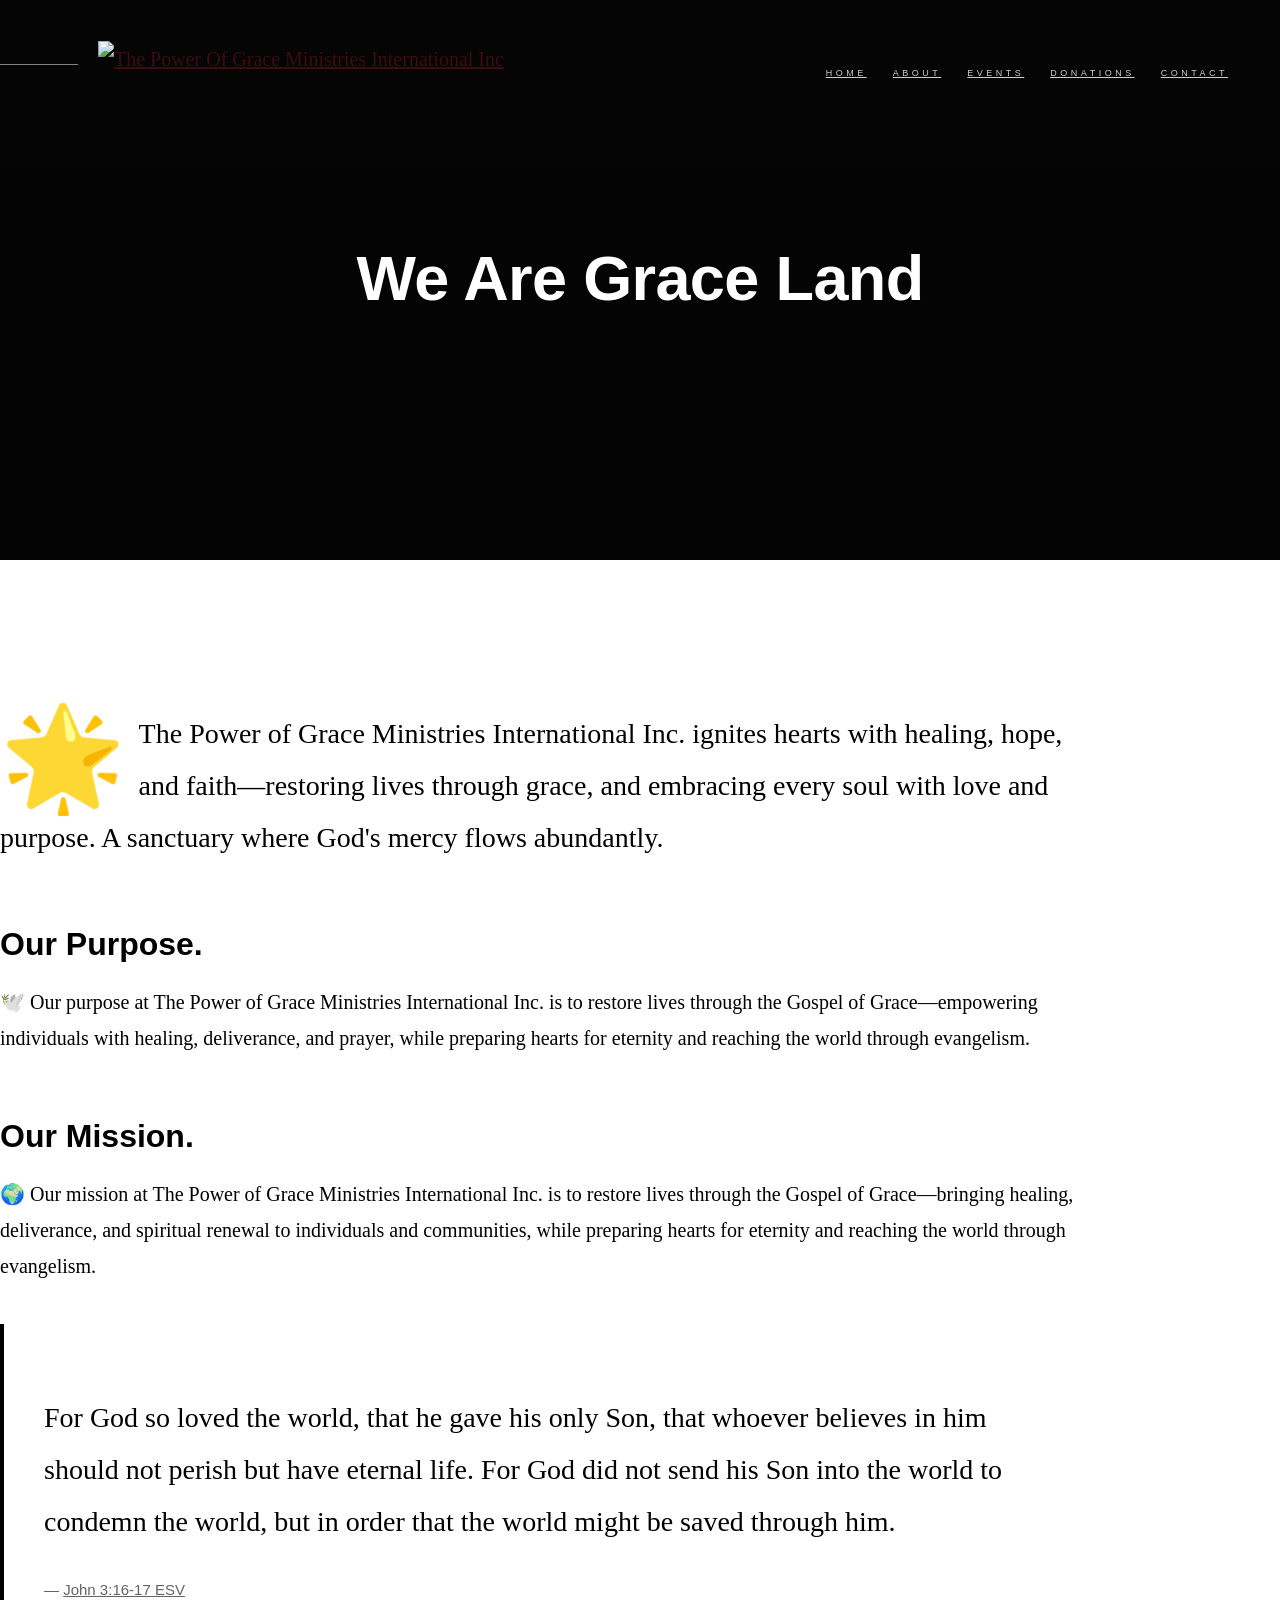
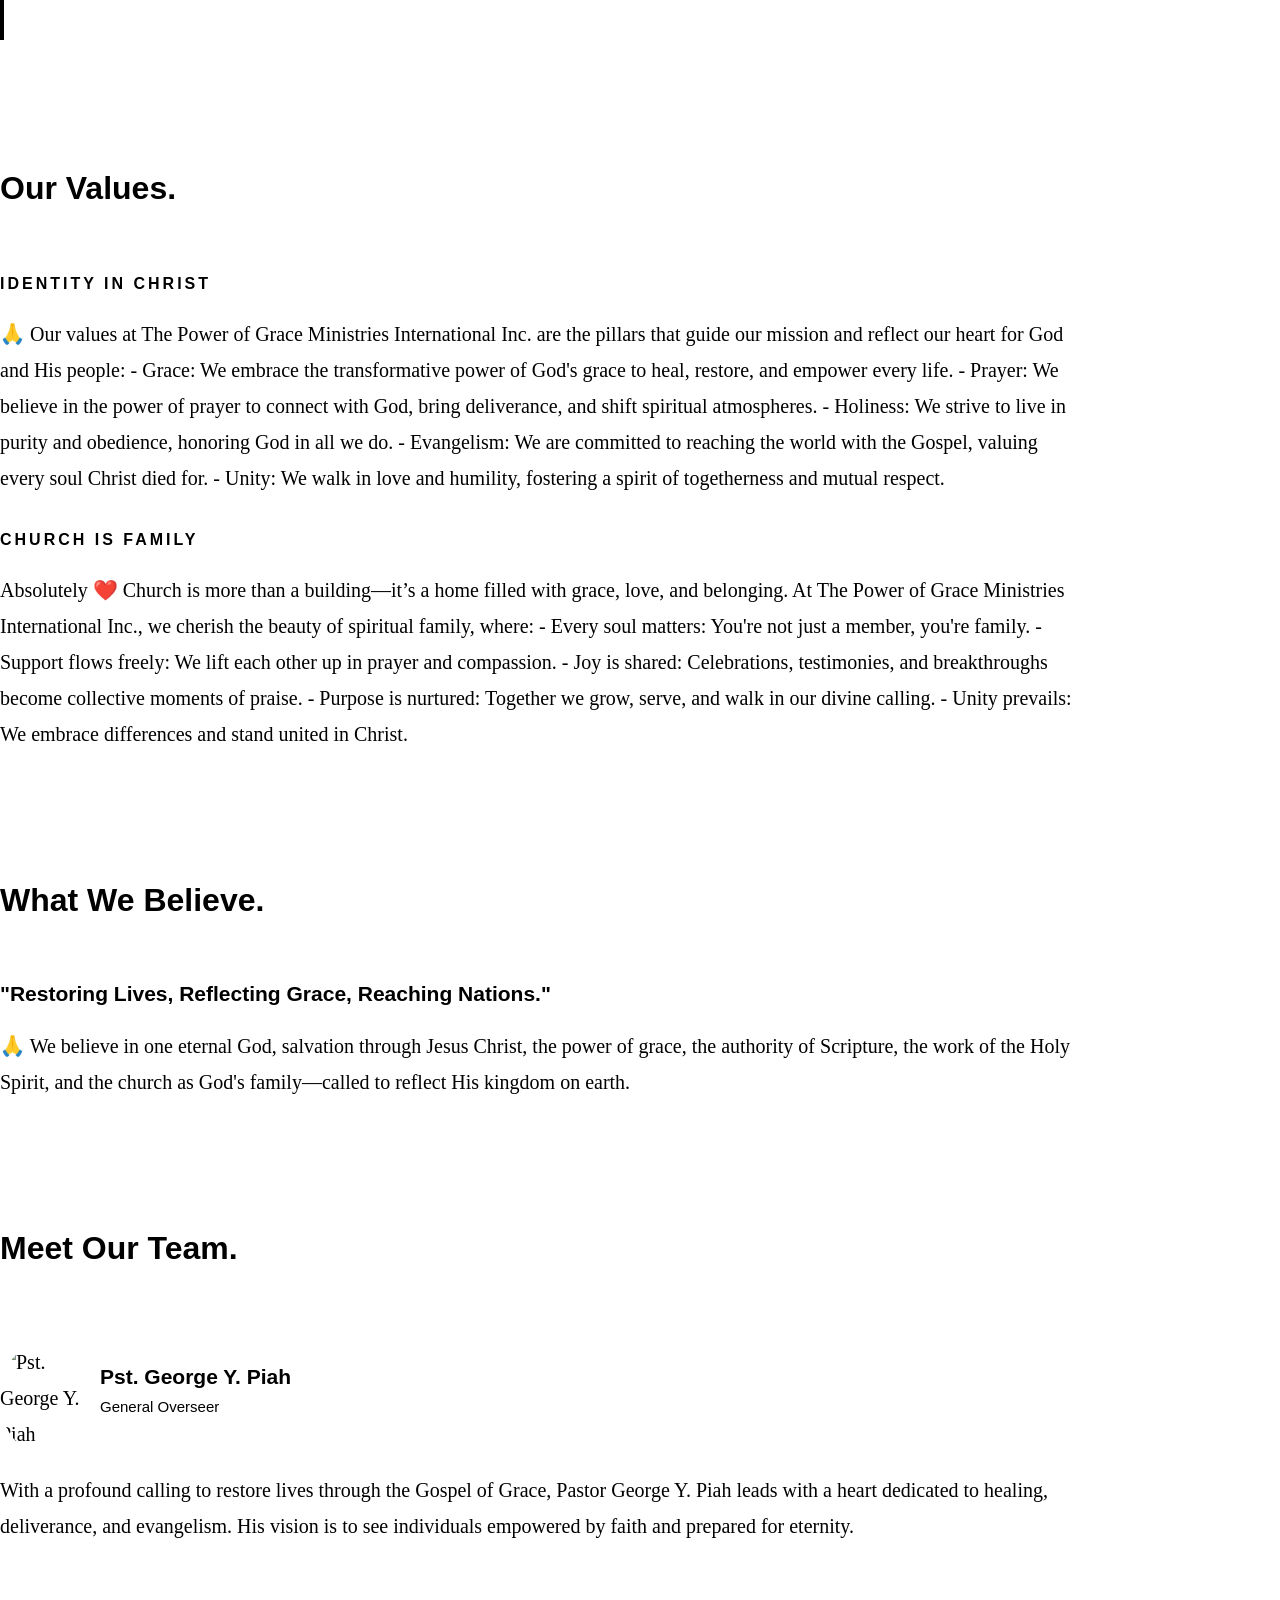
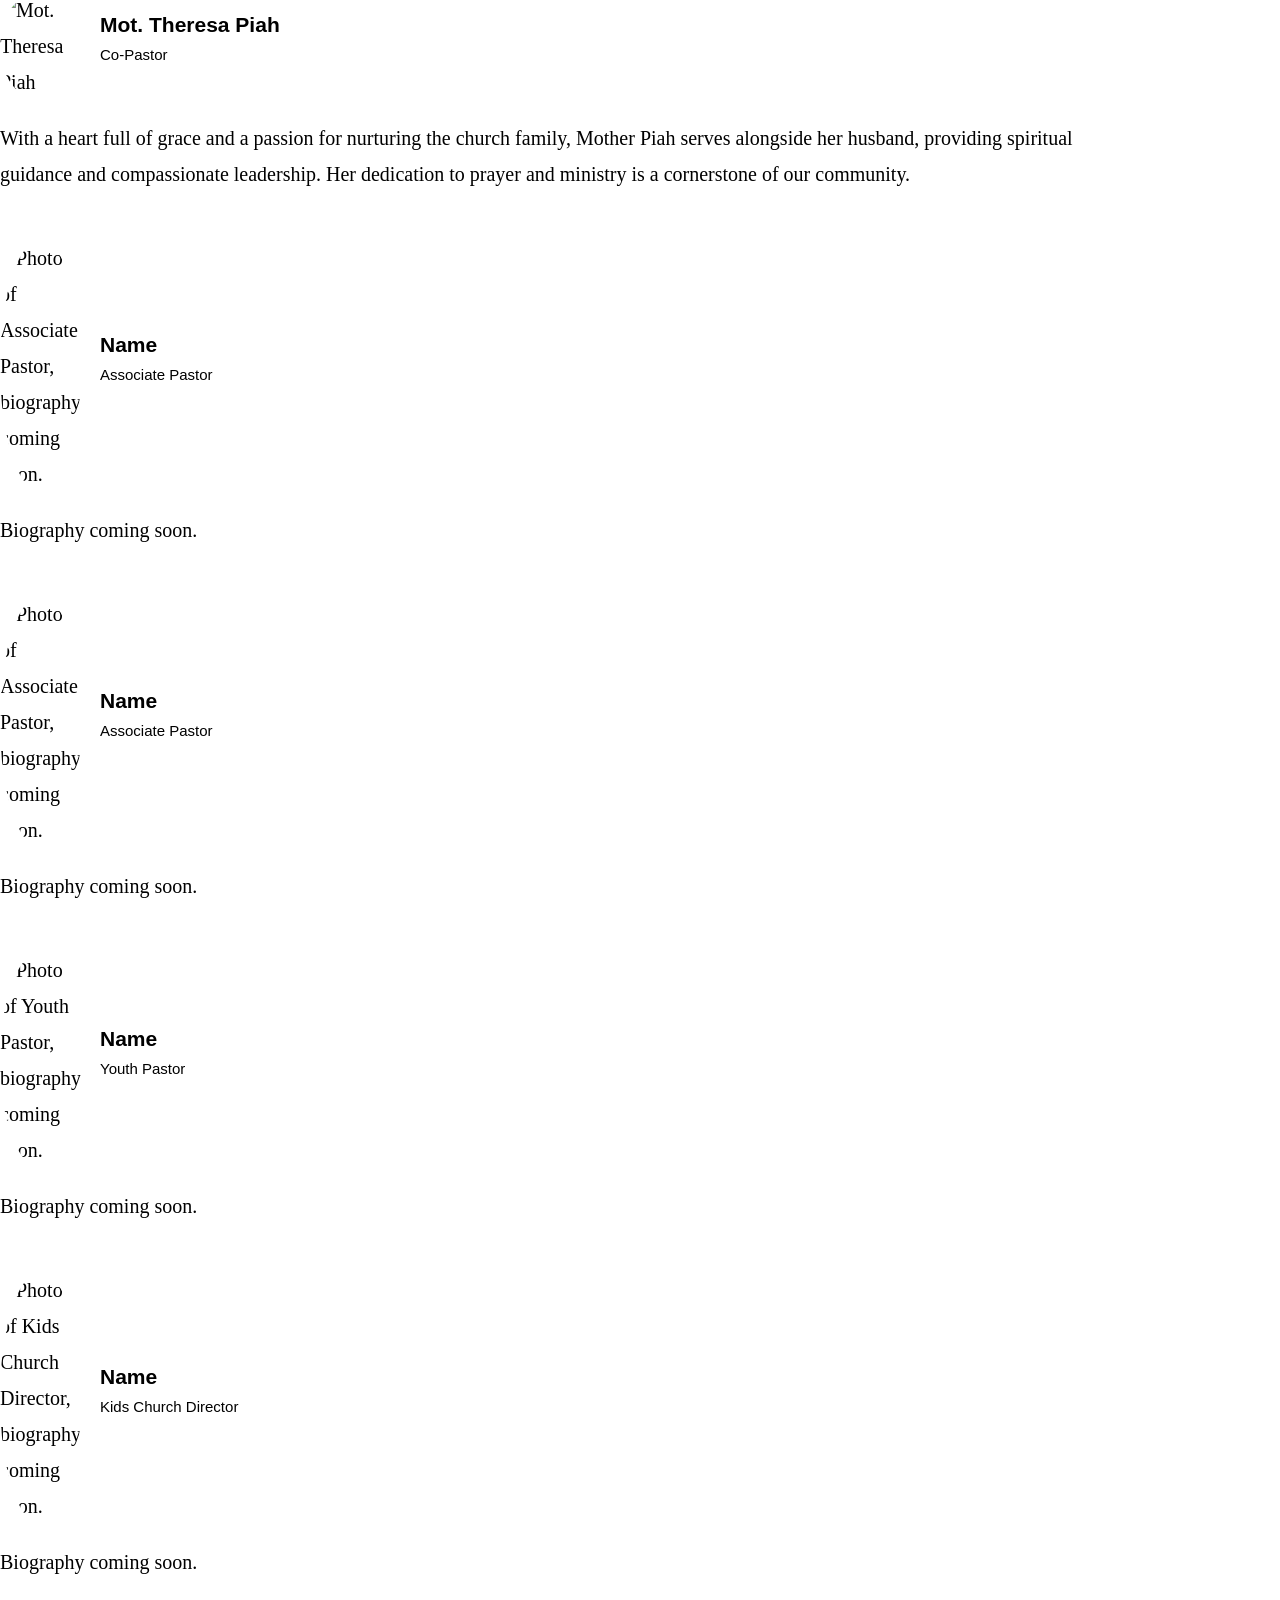
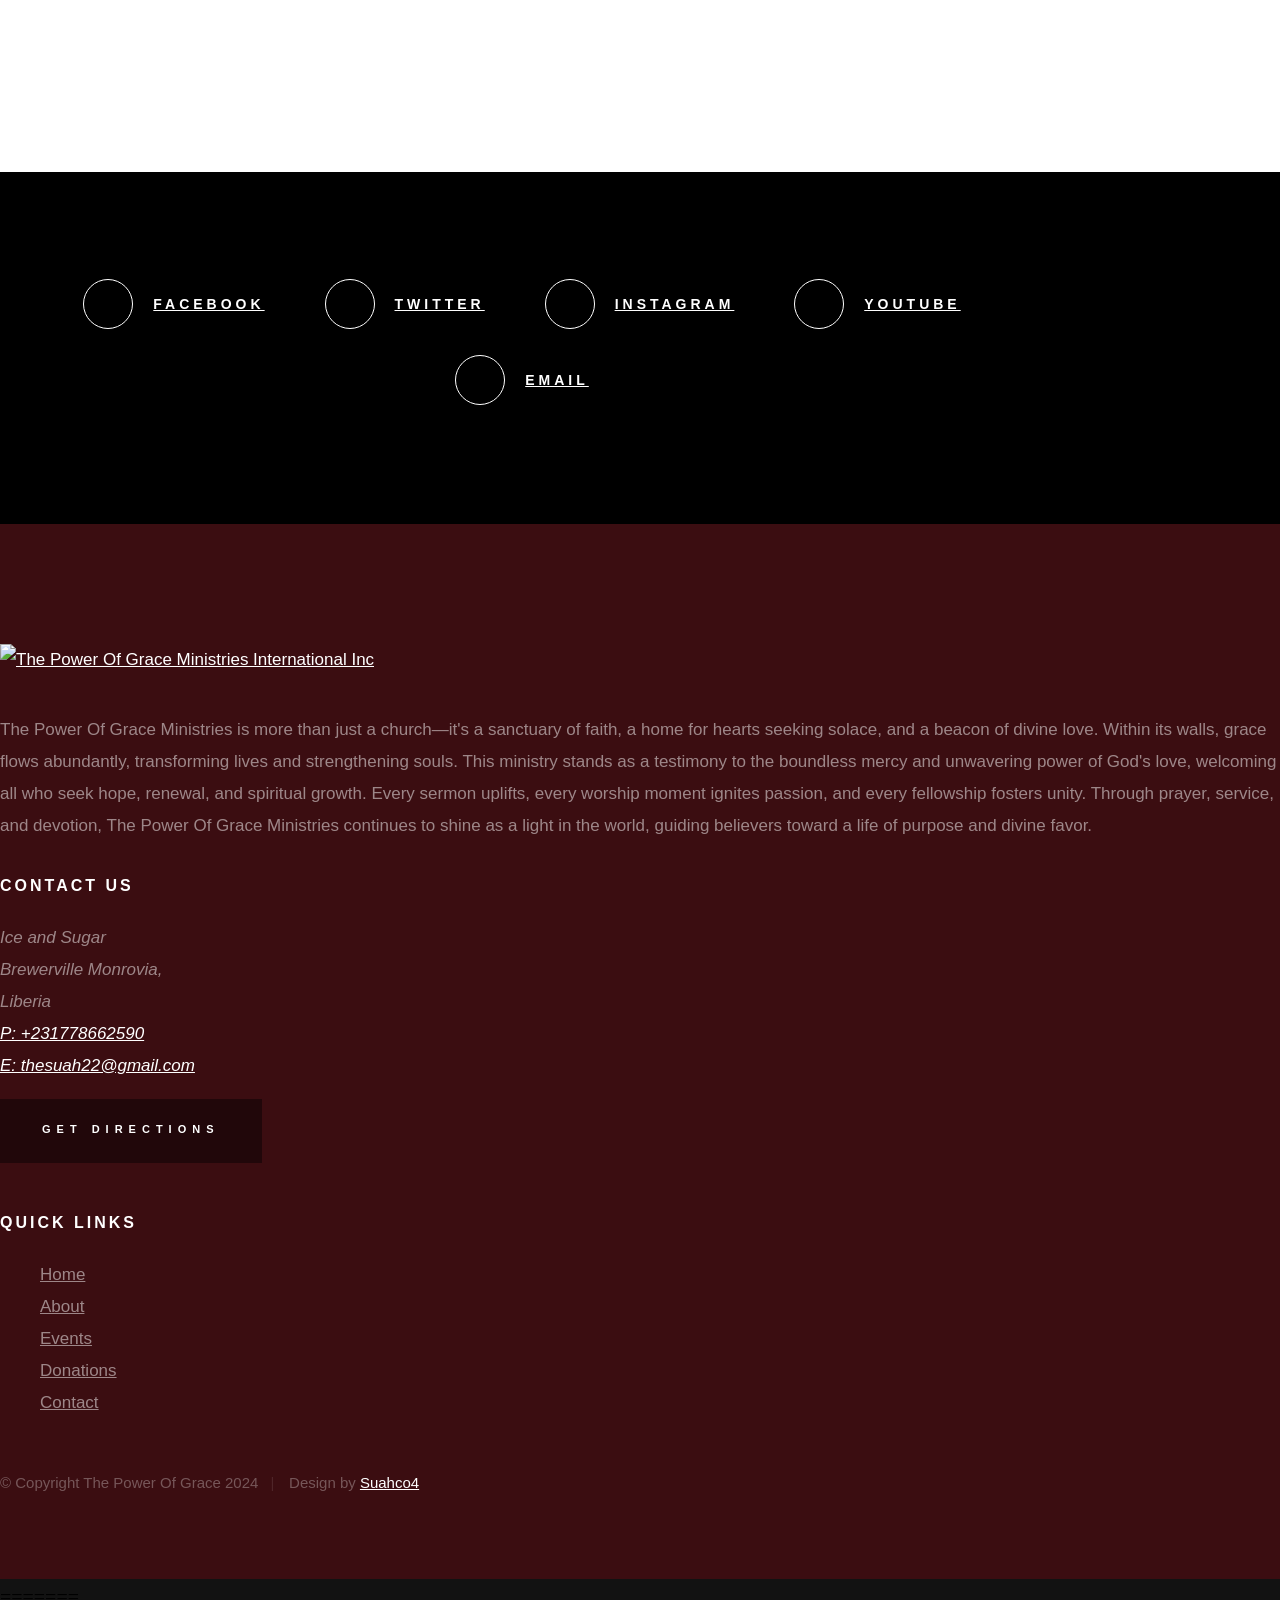
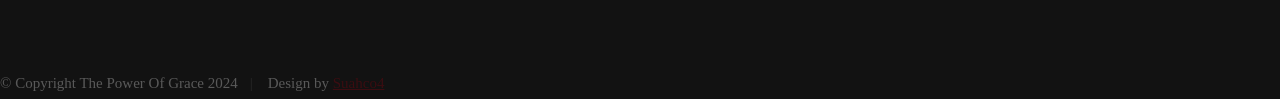
==== commit 3a4befdd: "Add files via upload" ====
--- a/about.html
+++ b/about.html
@@ -24,9 +24,8 @@
 
     <!-- 
     ================================================== -->
-    <link rel="apple-touch-icon" sizes="180x180" href="images/Power_Of_Grace_logo_update.png">
-    <link rel="icon" type="image/png" sizes="32x32" href="images/Power_Of_Grace_logo_update.png">
-    <link rel="icon" type="image/png" sizes="16x16" href="images/Power_Of_Grace_logo_update.png">
+    <link rel="apple-touch-icon" sizes="180x180" href="apple-touch-icon.png">
+    <link rel="icon" href="favicon.ico">
     <link rel="manifest" href="site.webmanifest">
 
 </head>
@@ -59,8 +58,8 @@
                 <li><a href="index.html" title="Home">Home</a></li>
                 <li class="current"><a href="about.html" title="About">About</a></li>
                 <li><a href="events.html" title="Services">Events</a></li>
-                <li><a href="gallery.html" title="Gallery">Gallery</a></li>
-                <li><a href="playlist.html" title="Messages">Messages</a></li>
+                <!-- <li><a href="gallery.html" title="Gallery">Gallery</a></li> -->
+                <!-- <li><a href="playlist.html" title="Messages">Messages</a></li> -->
                 <li><a href="donations.html" title="Donations">Donations</a></li>
                 <li><a href="contact.html" title="Contact us">Contact</a></li>	
             </ul>
@@ -308,15 +307,21 @@
                         </a>
                     </li>
                     <li class="social-list__item">
-                        <a href="#0" title="Twitter">
+                        <a href="https://twitter.com/your-handle" title="Twitter" target="_blank" rel="noopener noreferrer">
                             <span class="social-list__icon social-list__icon--twitter"></span>
                             <span class="social-list__text">Twitter</span>
                         </a>
                     </li>
                     <li class="social-list__item">
-                        <a href="#0" title="Instagram">
+                        <a href="https://www.instagram.com/thepowerofgraceministries/" title="Instagram">
                             <span class="social-list__icon social-list__icon--instagram"></span>
                             <span class="social-list__text">Instagram</span>
+                        </a>
+                    </li>
+                    <li class="social-list__item">
+                        <a href="https://www.youtube.com/@ThePowerOfGraceMinistries" title="YouTube">
+                            <span class="social-list__icon social-list__icon--youtube"></span>
+                            <span class="social-list__text">YouTube</span>
                         </a>
                     </li>
                     <li class="social-list__item">
@@ -350,23 +355,23 @@
             <div class="column large-half tab-full">
                 <div class="row">
                     <div class="column large-7 medium-full">
-                        <h4 class="h6">Our Location</h4>
-                        <p>
-                        Ice and Sugar <br /> Brewerville Monrovia,<br /> Liberia 
-                        </p>
-        
-                        <p>
-                        <a href="https://www.google.com/maps/d/u/1/embed?mid=1kkk4IwFh41GMcn-22FTj9ZEcMNvhQoc&ehbc=2E312F" target="_blank" class="btn btn--footer">Get Direction</a>
-                        </p>
+                        <h4 class="h6">Contact Us</h4>
+                        <address>
+                            Ice and Sugar <br>
+                            Brewerville Monrovia,<br>
+                            Liberia<br>
+                            <a href="tel:+231778662590">P: +231778662590</a><br>
+                            <a href="mailto:thesuah22@gmail.com">E: thesuah22@gmail.com</a>
+                        </address>
+                        <p><a href="https://www.google.com/maps/d/u/1/embed?mid=1kkk4IwFh41GMcn-22FTj9ZEcMNvhQoc&ehbc=2E312F" target="_blank" rel="noopener noreferrer" class="btn btn--footer">Get Directions</a></p>
                     </div>
                     <div class="column large-5 medium-full">
                         <h4 class="h6">Quick Links</h4>
                         <ul class="footer-list">
                             <li><a href="index.html">Home</a></li>
                             <li><a href="about.html">About</a></li>
-                            <li><a href="volunteer.html">Volunteer</a></li>
-                            <li><a href="connect-group.html">Connect Groups</a></li>
-                            <li><a href="events.html">Upcoming Events</a></li>
+                            <li><a href="events.html">Events</a></li>
+                            <li><a href="donations.html">Donations</a></li>
                             <li><a href="contact.html">Contact</a></li>
                         </ul>
                     </div>
@@ -376,8 +381,8 @@
 
         <div class="row footer-bottom">
             <div class="column ss-copyright">
-                <span>© Copyright The Power Of Grace 2025</span> 
-                <span>Design by <a href="http://suahco4.github.io/musician/index.html/">Suahco4</a></span>
+                <span id="copyright">© Copyright The Power Of Grace 2024</span> 
+                <span>Design by <a href="http://suahco4.github.io/musician/index.html/" rel="noopener noreferrer">Suahco4</a></span>
             </div>
         </div> <!-- footer-bottom -->
 
@@ -419,3 +424,51 @@
     <!--End of Tawk.to Script-->
 
 </body>
+=======
+        </div> <!-- end footer-top -->
+
+        <div class="row footer-bottom">
+            <div class="column ss-copyright">
+                <span id="copyright">© Copyright The Power Of Grace 2024</span> 
+                <span>Design by <a href="http://suahco4.github.io/musician/index.html/" rel="noopener noreferrer">Suahco4</a></span>
+            </div>
+        </div> <!-- footer-bottom -->
+
+        <div class="ss-go-top">
+            <a class="smoothscroll" title="Back to Top" href="#top">
+                <svg xmlns="http://www.w3.org/2000/svg" width="24" height="24" viewBox="0 0 24 24">
+                    <title>Back to Top</title>
+                    <path d="M12 0l8 9h-6v15h-4v-15h-6z"/></svg>
+            </a>
+        </div> <!-- ss-go-top -->
+
+    </footer> <!-- end s-footer -->
+
+
+    <!-- Java Script
+    ================================================== -->
+    <script src="js/jquery-3.2.1.min.js"></script>
+    <script src="js/plugins.js"></script>
+    <script src="js/main.js"></script>
+
+    <!--Start of Tawk.to Script-->
+    <script type="text/javascript">
+    var Tawk_API=Tawk_API||{}, Tawk_LoadStart=new Date();
+    Tawk_API.onLoad = function(){
+        Tawk_API.setHeaderAttributes({
+            'backgroundColor' : '#3b0d11',
+            'textColor'       : '#ffffff'
+        });
+    };
+    (function(){
+    var s1=document.createElement("script"),s0=document.getElementsByTagName("script")[0];
+    s1.async=true;
+    s1.src='https://embed.tawk.to/68f6aa9b5eca4d194faaecae/1j81okt8u';
+    s1.charset='UTF-8';
+    s1.setAttribute('crossorigin','*');
+    s0.parentNode.insertBefore(s1,s0);
+    })();
+    </script>
+    <!--End of Tawk.to Script-->
+
+</body>
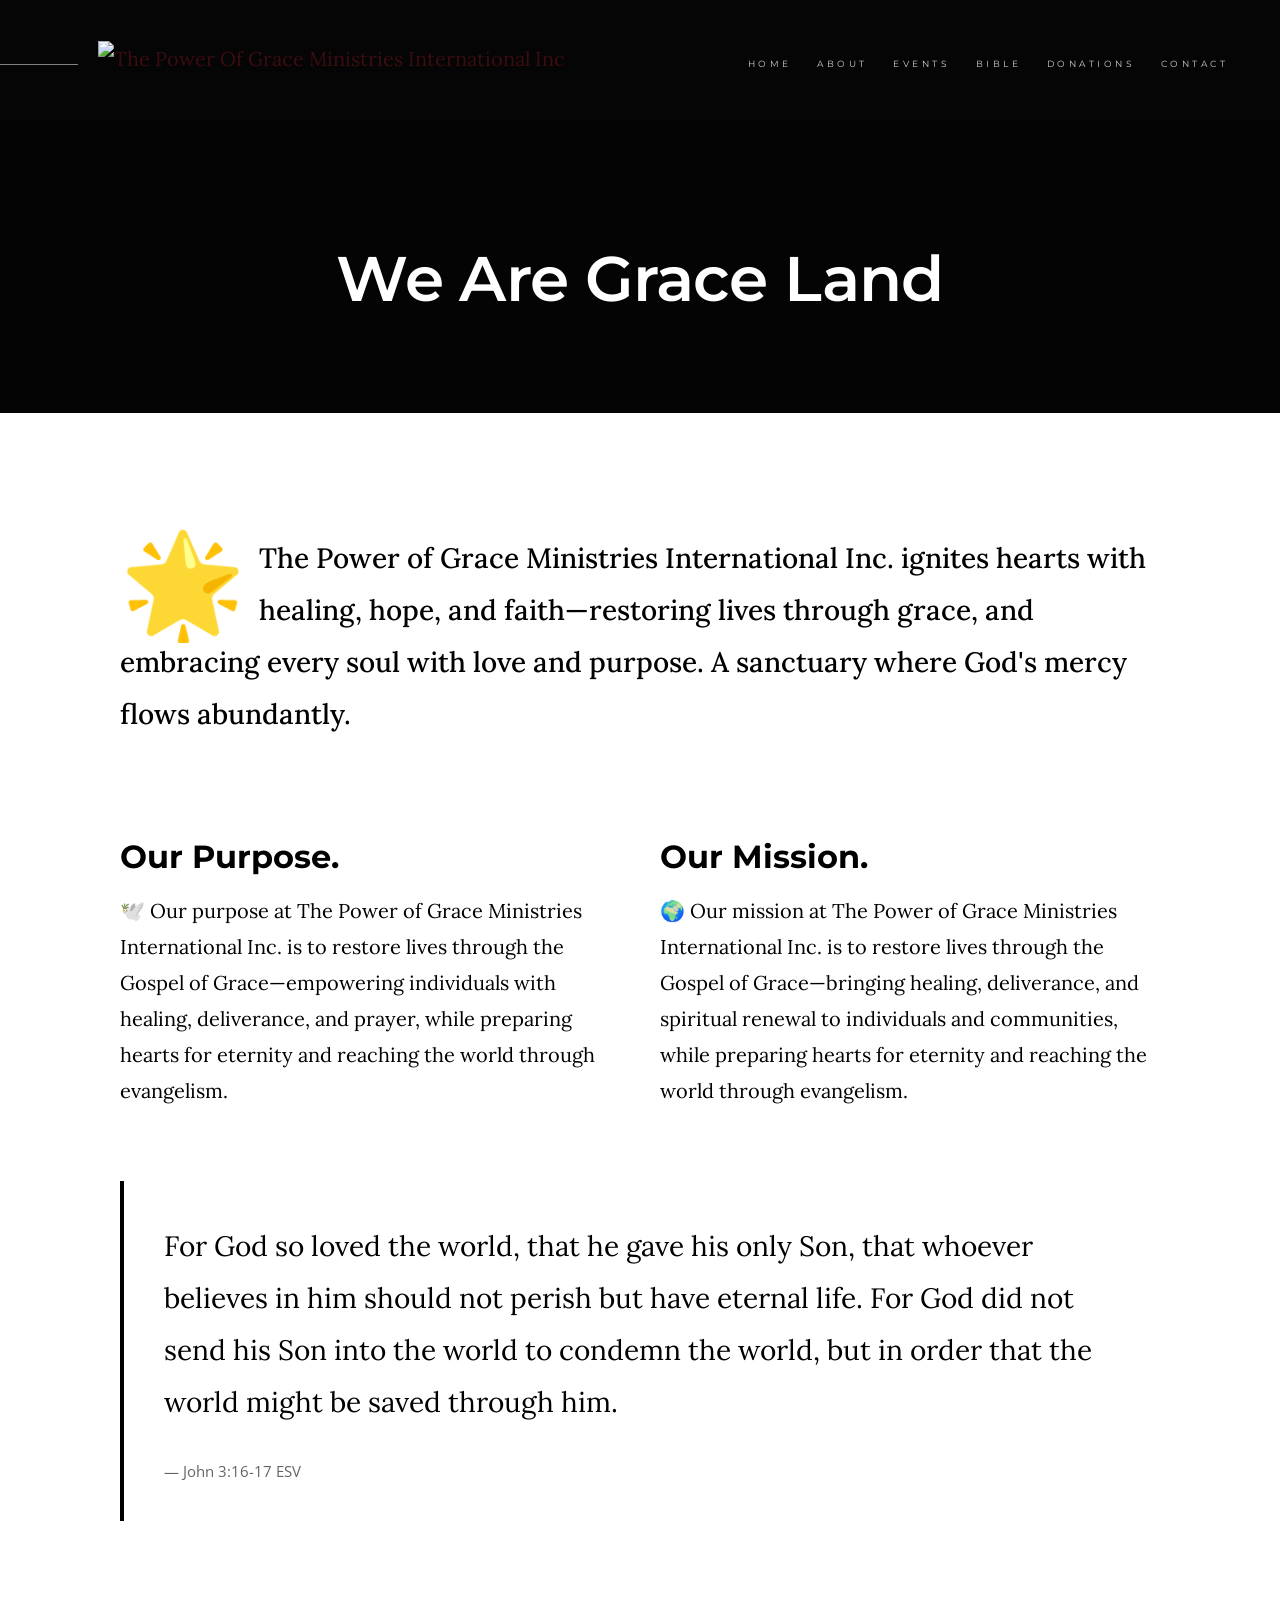
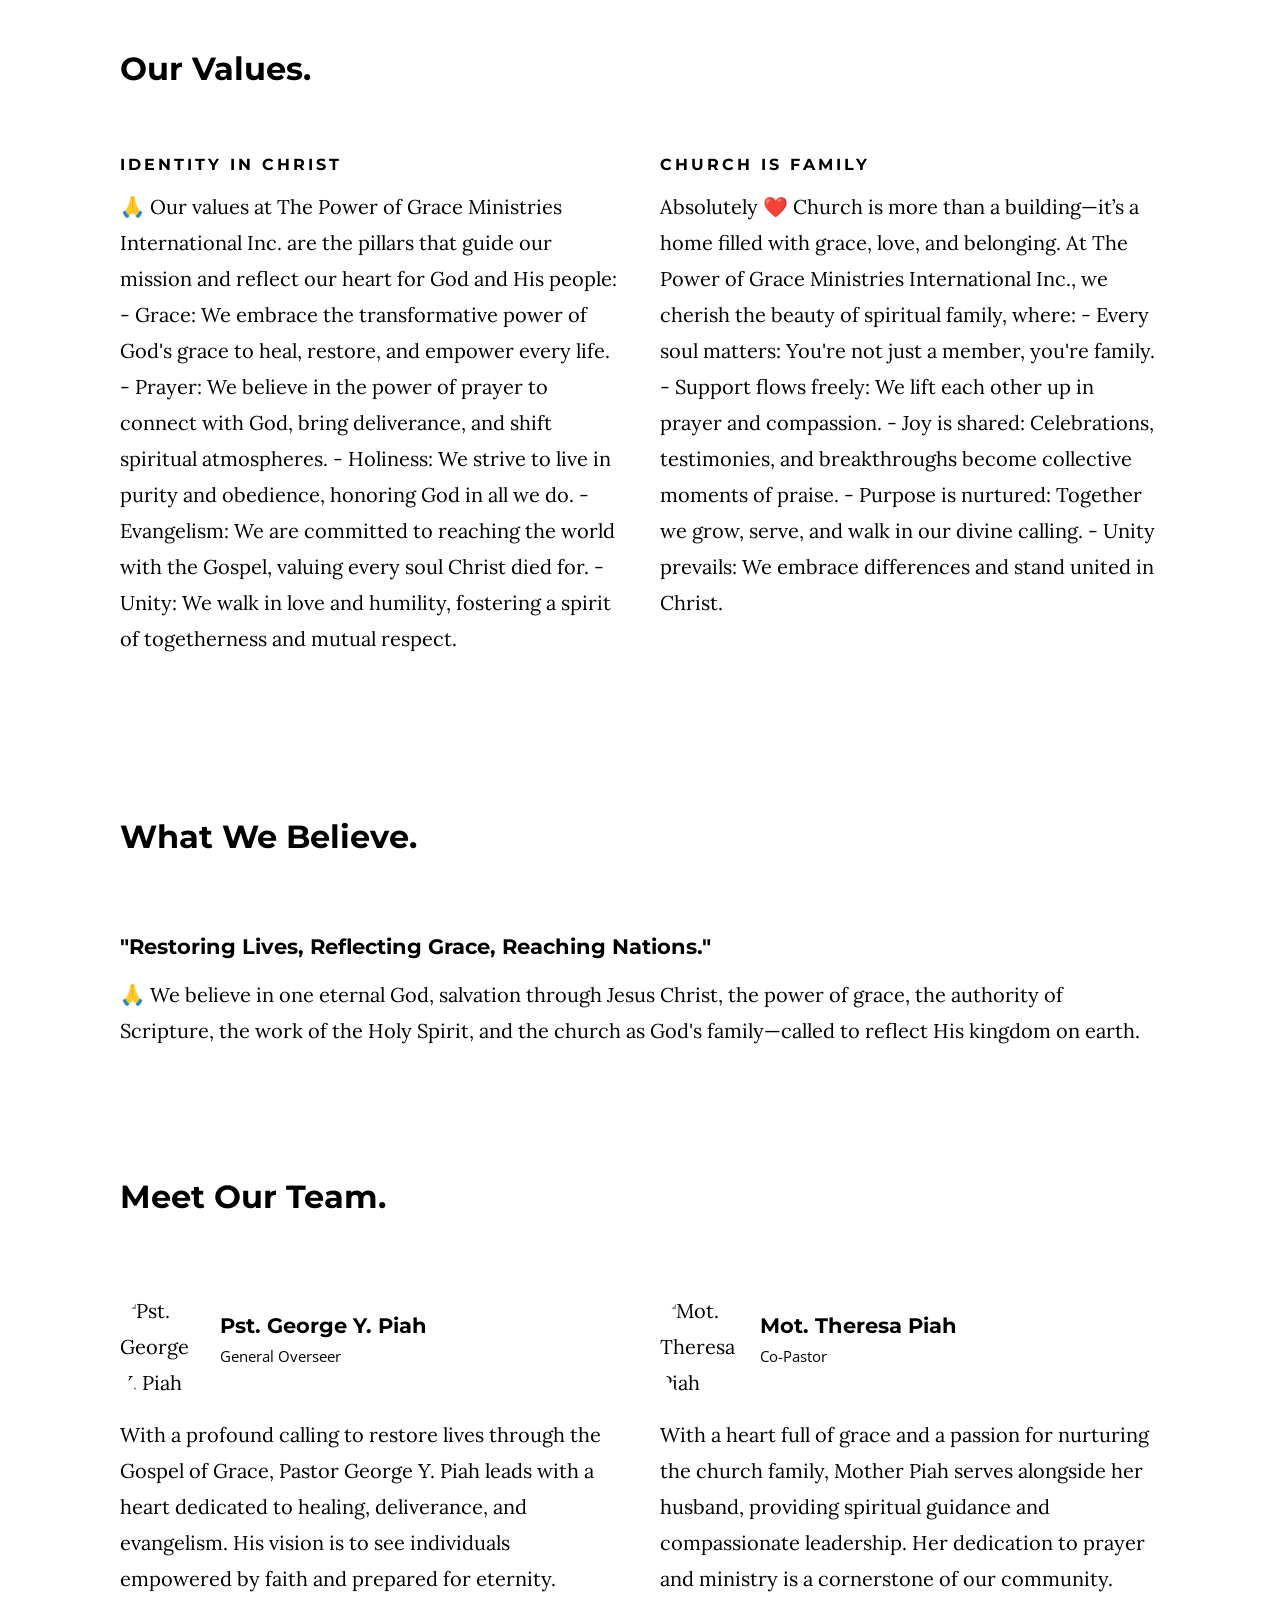
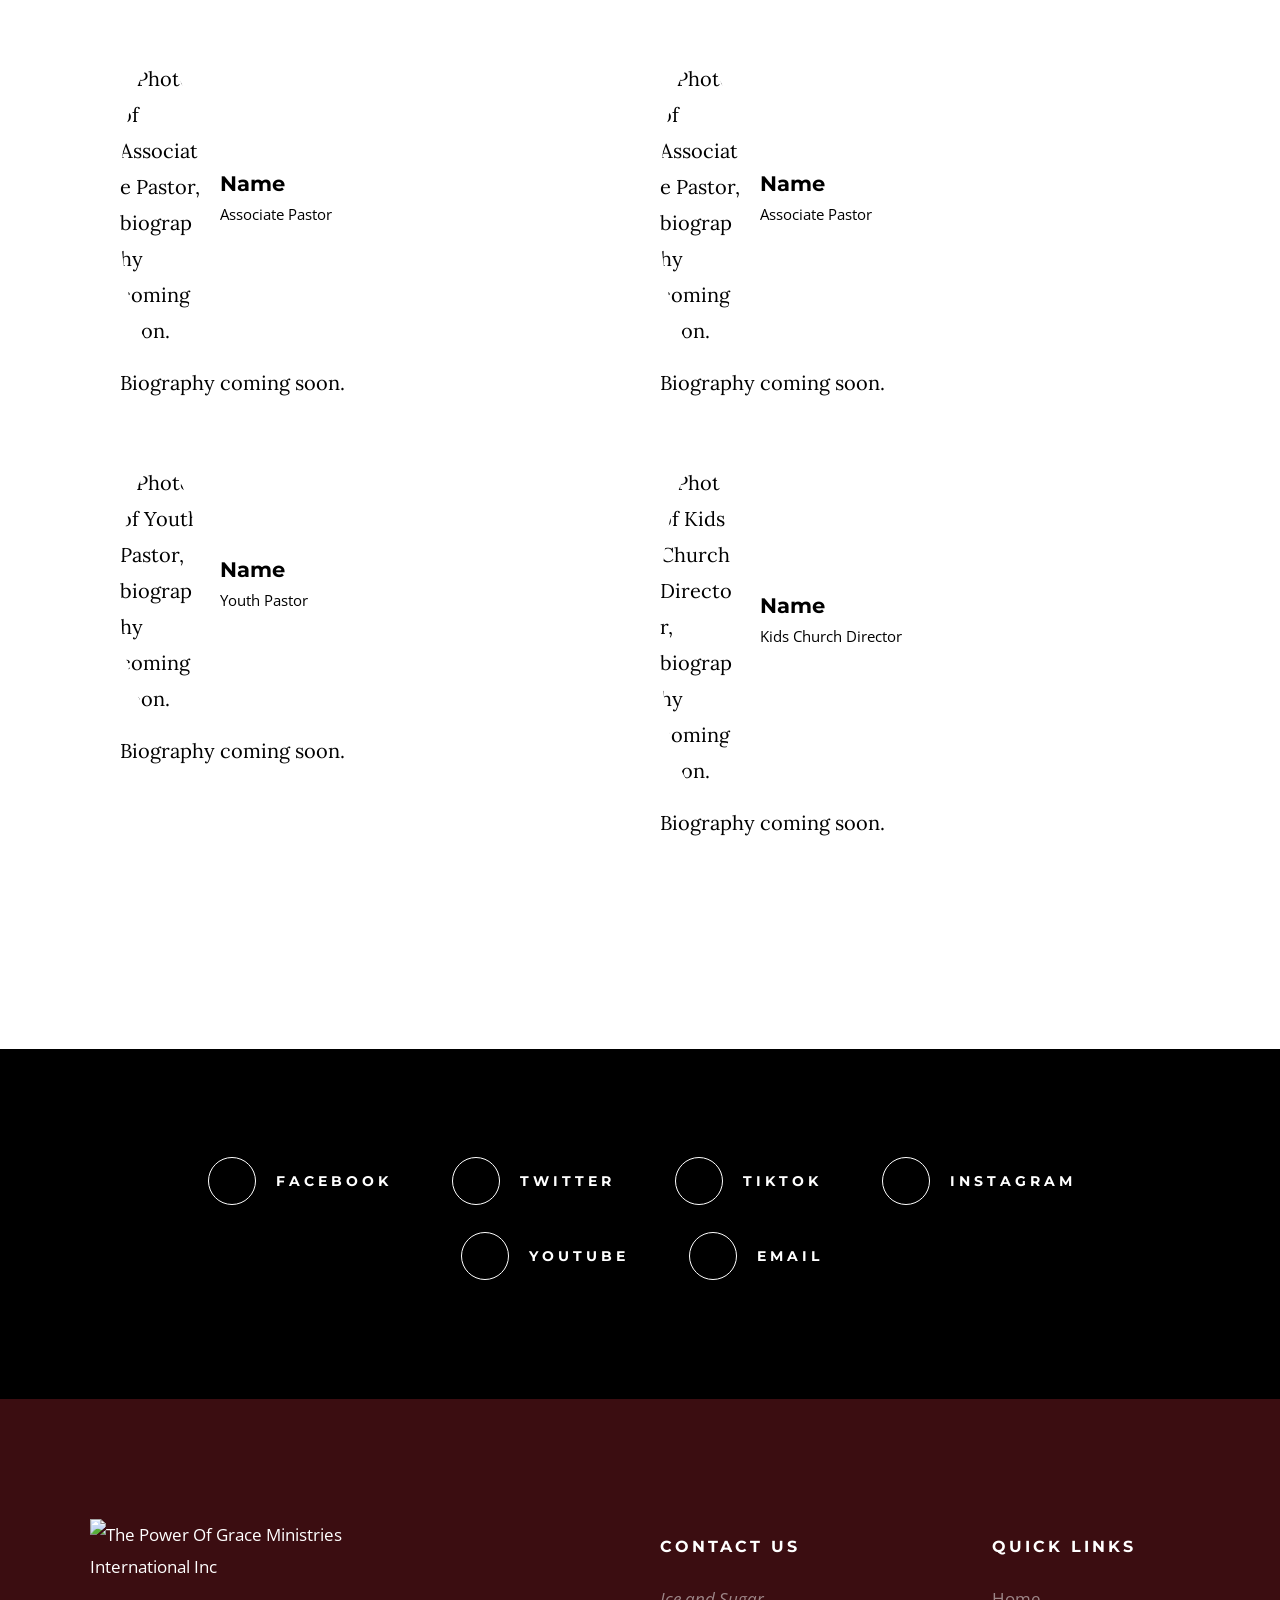
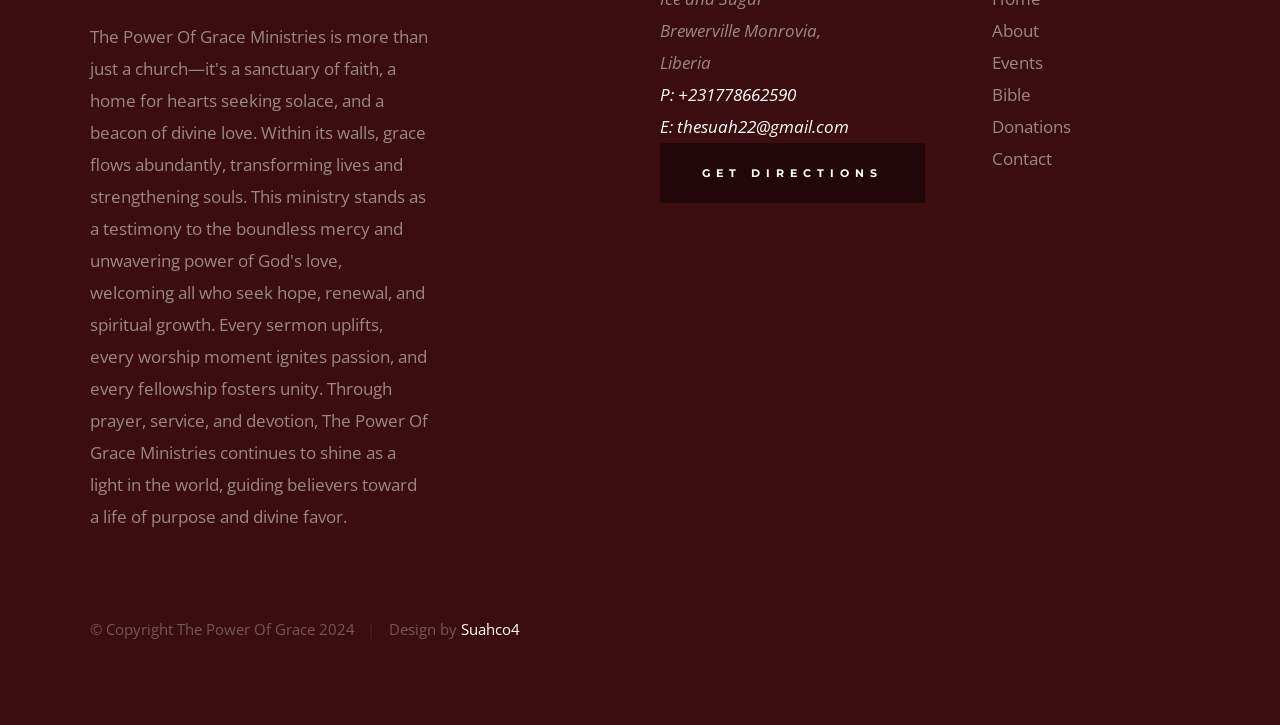
==== commit 92b8a6db: "Add files via upload" ====
--- a/about.html
+++ b/about.html
@@ -58,8 +58,7 @@
                 <li><a href="index.html" title="Home">Home</a></li>
                 <li class="current"><a href="about.html" title="About">About</a></li>
                 <li><a href="events.html" title="Services">Events</a></li>
-                <!-- <li><a href="gallery.html" title="Gallery">Gallery</a></li> -->
-                <!-- <li><a href="playlist.html" title="Messages">Messages</a></li> -->
+                <li><a href="bible.html" title="Bible">Bible</a></li>
                 <li><a href="donations.html" title="Donations">Donations</a></li>
                 <li><a href="contact.html" title="Contact us">Contact</a></li>	
             </ul>
@@ -310,6 +309,12 @@
                         <a href="https://twitter.com/your-handle" title="Twitter" target="_blank" rel="noopener noreferrer">
                             <span class="social-list__icon social-list__icon--twitter"></span>
                             <span class="social-list__text">Twitter</span>
+                        </a>
+                    </li>
+                    <li class="social-list__item">
+                        <a href="#0" title="TikTok">
+                            <span class="social-list__icon social-list__icon--tiktok"></span>
+                            <span class="social-list__text">TikTok</span>
                         </a>
                     </li>
                     <li class="social-list__item">
@@ -371,6 +376,7 @@
                             <li><a href="index.html">Home</a></li>
                             <li><a href="about.html">About</a></li>
                             <li><a href="events.html">Events</a></li>
+                            <li><a href="bible.html">Bible</a></li>
                             <li><a href="donations.html">Donations</a></li>
                             <li><a href="contact.html">Contact</a></li>
                         </ul>
@@ -424,51 +430,4 @@
     <!--End of Tawk.to Script-->
 
 </body>
-=======
-        </div> <!-- end footer-top -->
-
-        <div class="row footer-bottom">
-            <div class="column ss-copyright">
-                <span id="copyright">© Copyright The Power Of Grace 2024</span> 
-                <span>Design by <a href="http://suahco4.github.io/musician/index.html/" rel="noopener noreferrer">Suahco4</a></span>
-            </div>
-        </div> <!-- footer-bottom -->
-
-        <div class="ss-go-top">
-            <a class="smoothscroll" title="Back to Top" href="#top">
-                <svg xmlns="http://www.w3.org/2000/svg" width="24" height="24" viewBox="0 0 24 24">
-                    <title>Back to Top</title>
-                    <path d="M12 0l8 9h-6v15h-4v-15h-6z"/></svg>
-            </a>
-        </div> <!-- ss-go-top -->
-
-    </footer> <!-- end s-footer -->
-
-
-    <!-- Java Script
-    ================================================== -->
-    <script src="js/jquery-3.2.1.min.js"></script>
-    <script src="js/plugins.js"></script>
-    <script src="js/main.js"></script>
-
-    <!--Start of Tawk.to Script-->
-    <script type="text/javascript">
-    var Tawk_API=Tawk_API||{}, Tawk_LoadStart=new Date();
-    Tawk_API.onLoad = function(){
-        Tawk_API.setHeaderAttributes({
-            'backgroundColor' : '#3b0d11',
-            'textColor'       : '#ffffff'
-        });
-    };
-    (function(){
-    var s1=document.createElement("script"),s0=document.getElementsByTagName("script")[0];
-    s1.async=true;
-    s1.src='https://embed.tawk.to/68f6aa9b5eca4d194faaecae/1j81okt8u';
-    s1.charset='UTF-8';
-    s1.setAttribute('crossorigin','*');
-    s0.parentNode.insertBefore(s1,s0);
-    })();
-    </script>
-    <!--End of Tawk.to Script-->
-
-</body>
+</html>
--- a/css/base.css
+++ b/css/base.css
@@ -0,0 +1,1338 @@
+/* =================================================================== 
+ *  Hesed Base Stylesheet
+ *  Ver. 1.0.0
+ *  07-25-2019
+ *  ------------------------------------------------------------------
+ *
+ *  TOC:
+ *	# imports 
+ *	# normalize
+ *	# grid v2.1.0
+ *	# block grids
+ *	# MISC
+ *
+ * =================================================================== */
+
+/* ===================================================================
+ * # imports 
+ *
+ * ------------------------------------------------------------------- */
+@import url("https://fonts.googleapis.com/css?family=Montserrat:400,500,600,700|Open+Sans:300,400,500,600,700|Lora:400,400i,700,700i&display=swap");
+
+
+/* ==========================================================================
+ * # normalize
+ * normalize.css v8.0.1 | MIT License |
+ * github.com/necolas/normalize.css
+ *
+ * -------------------------------------------------------------------------- */
+
+/* ------------------------------------------------------------------- 
+ * ## document
+ * ------------------------------------------------------------------- */
+
+/* 1. Correct the line height in all browsers.
+ * 2. Prevent adjustments of font size after orientation changes in iOS.*/
+html {
+	line-height: 1.15;  /* 1 */
+	-webkit-text-size-adjust: 100%;  /* 2 */
+}
+
+/* ------------------------------------------------------------------- 
+ * ## sections
+ * ------------------------------------------------------------------- */
+
+/* Remove the margin in all browsers. */
+body {
+	margin: 0;
+}
+
+/* Render the `main` element consistently in IE. */
+main {
+	display: block;
+}
+
+/* Correct the font size and margin on `h1` elements within `section` and
+ * `article` contexts in Chrome, Firefox, and Safari. */
+h1 {
+	font-size: 2em;
+	margin: 0.67em 0;
+}
+
+/* ------------------------------------------------------------------- 
+ * ## grouping
+ * ------------------------------------------------------------------- */
+
+/* 1. Add the correct box sizing in Firefox.
+ * 2. Show the overflow in Edge and IE. */
+hr {
+	box-sizing: content-box;  /* 1 */
+	height: 0;  /* 1 */
+	overflow: visible;  /* 2 */
+}
+
+/* 1. Correct the inheritance and scaling of font size in all browsers.
+ * 2. Correct the odd `em` font sizing in all browsers. */
+pre {
+	font-family: monospace, monospace;  /* 1 */
+	font-size: 1em;  /* 2 */
+}
+
+/* ------------------------------------------------------------------- 
+ * ## text-level semantics
+ * ------------------------------------------------------------------- */
+
+/* Remove the gray background on active links in IE 10. */
+a {
+	background-color: transparent;
+}
+
+/* 1. Remove the bottom border in Chrome 57-
+ * 2. Add the correct text decoration in Chrome, Edge, IE, Opera, and Safari. */
+abbr[title] {
+	border-bottom: none;  /* 1 */
+	text-decoration: underline;  /* 2 */
+	text-decoration: underline dotted;  /* 2 */
+}
+
+/* Add the correct font weight in Chrome, Edge, and Safari. */
+b,
+strong {
+	font-weight: bolder;
+}
+
+/* 1. Correct the inheritance and scaling of font size in all browsers.
+ * 2. Correct the odd `em` font sizing in all browsers. */
+code,
+kbd,
+samp {
+	font-family: monospace, monospace;  /* 1 */
+	font-size: 1em;  /* 2 */
+}
+
+/* Add the correct font size in all browsers. */
+small {
+	font-size: 80%;
+}
+
+/* Prevent `sub` and `sup` elements from affecting the line height in
+ * all browsers. */
+sub,
+sup {
+	font-size: 75%;
+	line-height: 0;
+	position: relative;
+	vertical-align: baseline;
+}
+
+sub {
+	bottom: -0.25em;
+}
+
+sup {
+	top: -0.5em;
+}
+
+/* ------------------------------------------------------------------- 
+ * ## embedded content
+ * ------------------------------------------------------------------- */
+
+/* Remove the border on images inside links in IE 10. */
+img {
+	border-style: none;
+}
+
+/* ------------------------------------------------------------------- 
+ * ## forms
+ * ------------------------------------------------------------------- */
+
+/* 1. Change the font styles in all browsers.
+ * 2. Remove the margin in Firefox and Safari. */
+button,
+input,
+optgroup,
+select,
+textarea {
+	font-family: inherit;  /* 1 */
+	font-size: 100%;  /* 1 */
+	line-height: 1.15;  /* 1 */
+	margin: 0;  /* 2 */
+}
+
+/* Show the overflow in IE.
+ * 1. Show the overflow in Edge. */
+button,
+input {
+
+	/* 1 */
+	overflow: visible;
+}
+
+/* Remove the inheritance of text transform in Edge, Firefox, and IE.
+ * 1. Remove the inheritance of text transform in Firefox. */
+button,
+select {
+
+	/* 1 */
+	text-transform: none;
+}
+
+/* Correct the inability to style clickable types in iOS and Safari. */
+button,
+[type="button"],
+[type="reset"],
+[type="submit"] {
+	-webkit-appearan/* c:\Users\User\Desktop\graceland-main\css\base.css */
+	
+	input[type="email"],
+	input[type="number"],
+	input[type="search"],
+	input[type="text"],
+	input[type="tel"],
+	input[type="url"],
+	input[type="password"],
+	textarea {
+		-webkit-appearance: none; /* This removes the native styling */
+		-moz-appearance: none;
+		appearance: none;
+	}
+	appearance: button;
+}
+
+/* Remove the inner border and padding in Firefox. */
+button::-moz-focus-inner,
+[type="button"]::-moz-focus-inner,
+[type="reset"]::-moz-focus-inner,
+[type="submit"]::-moz-focus-inner {
+	border-style: none;
+	padding: 0;
+}
+
+/* Restore the focus styles unset by the previous rule. */
+button:-moz-focusring,
+[type="button"]:-moz-focusring,
+[type="reset"]:-moz-focusring,
+[type="submit"]:-moz-focusring {
+	outline: 1px dotted ButtonText;
+}
+
+/* Correct the padding in Firefox. */
+fieldset {
+	padding: 0.35em 0.75em 0.625em;
+}
+
+/* 1. Correct the text wrapping in Edge and IE.
+ * 2. Correct the color inheritance from `fieldset` elements in IE.
+ * 3. Remove the padding so developers are not caught out when they zero out
+ *    `fieldset` elements in all browsers. */
+legend {
+	box-sizing: border-box;  /* 1 */
+	color: inherit;  /* 2 */
+	display: table;  /* 1 */
+	max-width: 100%;  /* 1 */
+	padding: 0;  /* 3 */
+	white-space: normal;  /* 1 */
+}
+
+/* Add the correct vertical alignment in Chrome, Firefox, and Opera. */
+progress {
+	vertical-align: baseline;
+}
+
+/* Remove the default vertical scrollbar in IE 10+. */
+textarea {
+	overflow: auto;
+}
+
+/* 1. Add the correct box sizing in IE 10.
+ * 2. Remove the padding in IE 10. */
+[type="checkbox"],
+[type="radio"] {
+	box-sizing: border-box;  /* 1 */
+	padding: 0;  /* 2 */
+}
+
+/* Correct the cursor style of increment and decrement buttons in Chrome. */
+[type="number"]::-webkit-inner-spin-button,
+[type="number"]::-webkit-outer-spin-button {
+	height: auto;
+}
+
+/* 1. Correct the odd appearance in Chrome and Safari.
+ * 2. Correct the outline style in Safari. */
+[type="search"] {
+	outline-offset: -2px;  /* 2 */
+}
+
+/* Remove the inner padding in Chrome and Safari on macOS. */
+[type="search"]::-webkit-search-decoration {
+	-webkit-appearance: none;
+}
+
+/* 1. Correct the inability to style clickable types in iOS and Safari.
+ * 2. Change font properties to `inherit` in Safari. */
+::-webkit-file-upload-button {
+	-webkit-appearance: button;  /* 1 */
+	font: inherit;  /* 2 */
+}
+
+/* ------------------------------------------------------------------- 
+ * ## interactive
+ * ------------------------------------------------------------------- */
+
+/* Add the correct display in Edge, IE 10+, and Firefox. */
+details {
+	display: block;
+}
+
+/* Add the correct display in all browsers. */
+summary {
+	display: list-item;
+}
+
+/* ------------------------------------------------------------------- 
+ * ## misc
+ * ------------------------------------------------------------------- */
+
+/* Add the correct display in IE 10+. */
+template {
+	display: none;
+}
+
+/* Add the correct display in IE 10. */
+[hidden] {
+	display: none;
+}
+
+
+/* ===================================================================
+ * # basic/base setup styles
+ *
+ * ------------------------------------------------------------------- */
+html {
+	font-size: 62.5%;
+	box-sizing: border-box;
+}
+
+*,
+*::before,
+*::after {
+	box-sizing: inherit;
+}
+
+body {
+	font-weight: normal;
+	line-height: 1;
+	word-wrap: break-word;
+	-moz-font-smoothing: grayscale;
+	-moz-osx-font-smoothing: grayscale;
+	-webkit-font-smoothing: antialiased;
+	-webkit-overflow-scrolling: touch;
+	-webkit-text-size-adjust: none;
+}
+
+/* ------------------------------------------------------------------- 
+ * ## Media
+ * ------------------------------------------------------------------- */
+svg,
+img,
+video
+embed,
+iframe,
+object {
+	max-width: 100%;
+	height: auto;
+}
+
+/* ------------------------------------------------------------------- 
+ * ## Typography resets 
+ * ------------------------------------------------------------------- */
+div,
+dl,
+dt,
+dd,
+ul,
+ol,
+li,
+h1,
+h2,
+h3,
+h4,
+h5,
+h6,
+pre,
+form,
+p,
+blockquote,
+th,
+td {
+	margin: 0;
+	padding: 0;
+}
+
+p {
+	font-size: inherit;
+	text-rendering: optimizeLegibility;
+}
+
+em,
+i {
+	font-style: italic;
+	line-height: inherit;
+}
+
+strong,
+b {
+	font-weight: bold;
+	line-height: inherit;
+}
+
+small {
+	font-size: 60%;
+	line-height: inherit;
+}
+
+ol,
+ul {
+	list-style: none;
+}
+
+li {
+	display: block;
+}
+
+/* ------------------------------------------------------------------- 
+ * ## links
+ * ------------------------------------------------------------------- */
+a {
+	text-decoration: none;
+	line-height: inherit;
+}
+
+a img {
+	border: none;
+}
+
+/* ------------------------------------------------------------------- 
+ * ## inputs
+ * ------------------------------------------------------------------- */
+fieldset {
+	margin: 0;
+	padding: 0;
+}
+
+input[type="email"],
+input[type="number"],
+input[type="search"],
+input[type="text"],
+input[type="tel"],
+input[type="url"],
+input[type="password"],
+textarea {
+	-webkit-appearance: none;
+	-moz-appearance: none;
+	appearance: none;
+}
+
+
+/* ===================================================================
+ * # grid v2.1.0
+ *
+ *   -----------------------------------------------------------------
+ * - Grid breakpoints are based on MAXIMUM WIDTH media queries, 
+ *   meaning they apply to that one breakpoint and ALL THOSE BELOW IT.
+ * - Grid columns without a specified width will automatically layout 
+ *   as equal width columns.
+ * ------------------------------------------------------------------- */
+
+/* rows
+ * ------------------------------------- */
+.row {
+	width: 89%;
+	max-width: 1340px;
+	margin: 0 auto;
+	display: -ms-flexbox;
+	display: -webkit-flex;
+	display: flex;
+	-webkit-flex-flow: row wrap;
+	-ms-flex-flow: row wrap;
+	flex-flow: row wrap;
+}
+
+.row .row {
+	width: auto;
+	max-width: none;
+	margin-left: -20px;
+	margin-right: -20px;
+}
+
+/* columns
+ * -------------------------------------- */
+.column {
+	-webkit-flex: 1 1 0%;
+	-ms-flex: 1 1 0%;
+	flex: 1 1 0%;
+	padding: 0 20px;
+}
+
+.collapse > .column,
+.column.collapse {
+	padding: 0;
+}
+
+/* flex row containers utility classes
+ * ----------------------------------------- */
+.row.row-wrap {
+	-webkit-flex-wrap: wrap;
+	-ms-flex-wrap: wrap;
+	flex-wrap: wrap;
+}
+
+.row.row-nowrap {
+	-webkit-flex-wrap: nowrap;
+	-ms-flex-wrap: none;
+	flex-wrap: nowrap;
+}
+
+.row.row-y-top {
+	-webkit-align-items: flex-start;
+	-ms-flex-align: start;
+	align-items: flex-start;
+}
+
+.row.row-y-bottom {
+	-webkit-align-items: flex-end;
+	-ms-flex-align: end;
+	align-items: flex-end;
+}
+
+.row.row-y-center {
+	-webkit-align-items: center;
+	-ms-flex-align: center;
+	align-items: center;
+}
+
+.row.row-stretch {
+	-webkit-align-items: stretch;
+	-ms-flex-align: stretch;
+	align-items: stretch;
+}
+
+.row.row-baseline {
+	-webkit-align-items: baseline;
+	-ms-flex-align: baseline;
+	align-items: baseline;
+}
+
+.row.row-x-left {
+	-ms-flex-pack: start;
+	-webkit-justify-content: flex-start;
+	justify-content: flex-start;
+}
+
+.row.row-x-right {
+	-ms-flex-pack: end;
+	-webkit-justify-content: flex-end;
+	justify-content: flex-end;
+}
+
+.row.row-x-center {
+	-ms-flex-pack: center;
+	-webkit-justify-content: center;
+	justify-content: center;
+}
+
+/* flex item utility alignment classes
+ * ----------------------------------------- */
+.align-center {
+	margin: auto;
+	-webkit-align-self: center;
+	-ms-flex-item-align: center;
+	align-self: center;
+}
+
+.align-left {
+	margin-right: auto;
+	-webkit-align-self: center;
+	-ms-flex-item-align: center;
+	align-self: center;
+}
+
+.align-right {
+	margin-left: auto;
+	-webkit-align-self: center;
+	-ms-flex-item-align: center;
+	align-self: center;
+}
+
+.align-x-center {
+	margin-right: auto;
+	margin-left: auto;
+}
+
+.align-x-left {
+	margin-right: auto;
+}
+
+.align-x-right {
+	margin-left: auto;
+}
+
+.align-y-center {
+	-webkit-align-self: center;
+	-ms-flex-item-align: center;
+	align-self: center;
+}
+
+.align-y-top {
+	-webkit-align-self: flex-start;
+	-ms-flex-item-align: start;
+	align-self: flex-start;
+}
+
+.align-y-bottom {
+	-webkit-align-self: flex-end;
+	-ms-flex-item-align: end;
+	align-self: flex-end;
+}
+
+/* large screen column widths 
+ * -------------------------------------- */
+.large-1 {
+	-webkit-flex: 0 0 8.33333%;
+	-ms-flex: 0 0 8.33333%;
+	flex: 0 0 8.33333%;
+	max-width: 8.33333%;
+}
+
+.large-2 {
+	-webkit-flex: 0 0 16.66667%;
+	-ms-flex: 0 0 16.66667%;
+	flex: 0 0 16.66667%;
+	max-width: 16.66667%;
+}
+
+.large-3 {
+	-webkit-flex: 0 0 25%;
+	-ms-flex: 0 0 25%;
+	flex: 0 0 25%;
+	max-width: 25%;
+}
+
+.large-4 {
+	-webkit-flex: 0 0 33.33333%;
+	-ms-flex: 0 0 33.33333%;
+	flex: 0 0 33.33333%;
+	max-width: 33.33333%;
+}
+
+.large-5 {
+	-webkit-flex: 0 0 41.66667%;
+	-ms-flex: 0 0 41.66667%;
+	flex: 0 0 41.66667%;
+	max-width: 41.66667%;
+}
+
+.large-6,
+.large-half {
+	-webkit-flex: 0 0 50%;
+	-ms-flex: 0 0 50%;
+	flex: 0 0 50%;
+	max-width: 50%;
+}
+
+.large-7 {
+	-webkit-flex: 0 0 58.33333%;
+	-ms-flex: 0 0 58.33333%;
+	flex: 0 0 58.33333%;
+	max-width: 58.33333%;
+}
+
+.large-8 {
+	-webkit-flex: 0 0 66.66667%;
+	-ms-flex: 0 0 66.66667%;
+	flex: 0 0 66.66667%;
+	max-width: 66.66667%;
+}
+
+.large-9 {
+	-webkit-flex: 0 0 75%;
+	-ms-flex: 0 0 75%;
+	flex: 0 0 75%;
+	max-width: 75%;
+}
+
+.large-10 {
+	-webkit-flex: 0 0 83.33333%;
+	-ms-flex: 0 0 83.33333%;
+	flex: 0 0 83.33333%;
+	max-width: 83.33333%;
+}
+
+.large-11 {
+	-webkit-flex: 0 0 91.66667%;
+	-ms-flex: 0 0 91.66667%;
+	flex: 0 0 91.66667%;
+	max-width: 91.66667%;
+}
+
+.large-12,
+.large-full {
+	-webkit-flex: 0 0 100%;
+	-ms-flex: 0 0 100%;
+	flex: 0 0 100%;
+	max-width: 100%;
+}
+
+/* ------------------------------------------------------------------- 
+ * ## medium screen devices
+ * ------------------------------------------------------------------- */
+@media screen and (max-width:1200px) {
+	.row .row {
+		margin-left: -16px;
+		margin-right: -16px;
+	}
+
+	.column {
+		padding: 0 16px;
+	}
+
+	.medium-1 {
+		-webkit-flex: 0 0 8.33333%;
+		-ms-flex: 0 0 8.33333%;
+		flex: 0 0 8.33333%;
+		max-width: 8.33333%;
+	}
+
+	.medium-2 {
+		-webkit-flex: 0 0 16.66667%;
+		-ms-flex: 0 0 16.66667%;
+		flex: 0 0 16.66667%;
+		max-width: 16.66667%;
+	}
+
+	.medium-3 {
+		-webkit-flex: 0 0 25%;
+		-ms-flex: 0 0 25%;
+		flex: 0 0 25%;
+		max-width: 25%;
+	}
+
+	.medium-4 {
+		-webkit-flex: 0 0 33.33333%;
+		-ms-flex: 0 0 33.33333%;
+		flex: 0 0 33.33333%;
+		max-width: 33.33333%;
+	}
+
+	.medium-5 {
+		-webkit-flex: 0 0 41.66667%;
+		-ms-flex: 0 0 41.66667%;
+		flex: 0 0 41.66667%;
+		max-width: 41.66667%;
+	}
+
+	.medium-6,
+	.medium-half {
+		-webkit-flex: 0 0 50%;
+		-ms-flex: 0 0 50%;
+		flex: 0 0 50%;
+		max-width: 50%;
+	}
+
+	.medium-7 {
+		-webkit-flex: 0 0 58.33333%;
+		-ms-flex: 0 0 58.33333%;
+		flex: 0 0 58.33333%;
+		max-width: 58.33333%;
+	}
+
+	.medium-8 {
+		-webkit-flex: 0 0 66.66667%;
+		-ms-flex: 0 0 66.66667%;
+		flex: 0 0 66.66667%;
+		max-width: 66.66667%;
+	}
+
+	.medium-9 {
+		-webkit-flex: 0 0 75%;
+		-ms-flex: 0 0 75%;
+		flex: 0 0 75%;
+		max-width: 75%;
+	}
+
+	.medium-10 {
+		-webkit-flex: 0 0 83.33333%;
+		-ms-flex: 0 0 83.33333%;
+		flex: 0 0 83.33333%;
+		max-width: 83.33333%;
+	}
+
+	.medium-11 {
+		-webkit-flex: 0 0 91.66667%;
+		-ms-flex: 0 0 91.66667%;
+		flex: 0 0 91.66667%;
+		max-width: 91.66667%;
+	}
+
+	.medium-12,
+	.medium-full {
+		-webkit-flex: 0 0 100%;
+		-ms-flex: 0 0 100%;
+		flex: 0 0 100%;
+		max-width: 100%;
+	}
+
+}
+
+/* ------------------------------------------------------------------- 
+ * ## tablets
+ * ------------------------------------------------------------------- */
+@media screen and (max-width:800px) {
+	.tab-1 {
+		-webkit-flex: 0 0 8.33333%;
+		-ms-flex: 0 0 8.33333%;
+		flex: 0 0 8.33333%;
+		max-width: 8.33333%;
+	}
+
+	.tab-2 {
+		-webkit-flex: 0 0 16.66667%;
+		-ms-flex: 0 0 16.66667%;
+		flex: 0 0 16.66667%;
+		max-width: 16.66667%;
+	}
+
+	.tab-3 {
+		-webkit-flex: 0 0 25%;
+		-ms-flex: 0 0 25%;
+		flex: 0 0 25%;
+		max-width: 25%;
+	}
+
+	.tab-4 {
+		-webkit-flex: 0 0 33.33333%;
+		-ms-flex: 0 0 33.33333%;
+		flex: 0 0 33.33333%;
+		max-width: 33.33333%;
+	}
+
+	.tab-5 {
+		-webkit-flex: 0 0 41.66667%;
+		-ms-flex: 0 0 41.66667%;
+		flex: 0 0 41.66667%;
+		max-width: 41.66667%;
+	}
+
+	.tab-6,
+	.tab-half {
+		-webkit-flex: 0 0 50%;
+		-ms-flex: 0 0 50%;
+		flex: 0 0 50%;
+		max-width: 50%;
+	}
+
+	.tab-7 {
+		-webkit-flex: 0 0 58.33333%;
+		-ms-flex: 0 0 58.33333%;
+		flex: 0 0 58.33333%;
+		max-width: 58.33333%;
+	}
+
+	.tab-8 {
+		-webkit-flex: 0 0 66.66667%;
+		-ms-flex: 0 0 66.66667%;
+		flex: 0 0 66.66667%;
+		max-width: 66.66667%;
+	}
+
+	.tab-9 {
+		-webkit-flex: 0 0 75%;
+		-ms-flex: 0 0 75%;
+		flex: 0 0 75%;
+		max-width: 75%;
+	}
+
+	.tab-10 {
+		-webkit-flex: 0 0 83.33333%;
+		-ms-flex: 0 0 83.33333%;
+		flex: 0 0 83.33333%;
+		max-width: 83.33333%;
+	}
+
+	.tab-11 {
+		-webkit-flex: 0 0 91.66667%;
+		-ms-flex: 0 0 91.66667%;
+		flex: 0 0 91.66667%;
+		max-width: 91.66667%;
+	}
+
+	.tab-12,
+	.tab-full {
+		-webkit-flex: 0 0 100%;
+		-ms-flex: 0 0 100%;
+		flex: 0 0 100%;
+		max-width: 100%;
+	}
+
+	.hide-on-tablet {
+		display: none;
+	}
+
+}
+
+/* ------------------------------------------------------------------- 
+ * ## mobile devices 
+ * ------------------------------------------------------------------- */
+@media screen and (max-width:600px) {
+	.row {
+		width: 100%;
+		padding-left: 25px;
+		padding-right: 25px;
+	}
+
+	.row .row {
+		margin-left: -10px;
+		margin-right: -10px;
+		padding-left: 0;
+		padding-right: 0;
+	}
+
+	.column {
+		padding: 0 10px;
+	}
+
+	.mob-1 {
+		-webkit-flex: 0 0 8.33333%;
+		-ms-flex: 0 0 8.33333%;
+		flex: 0 0 8.33333%;
+		max-width: 8.33333%;
+	}
+
+	.mob-2 {
+		-webkit-flex: 0 0 16.66667%;
+		-ms-flex: 0 0 16.66667%;
+		flex: 0 0 16.66667%;
+		max-width: 16.66667%;
+	}
+
+	.mob-3 {
+		-webkit-flex: 0 0 25%;
+		-ms-flex: 0 0 25%;
+		flex: 0 0 25%;
+		max-width: 25%;
+	}
+
+	.mob-4 {
+		-webkit-flex: 0 0 33.33333%;
+		-ms-flex: 0 0 33.33333%;
+		flex: 0 0 33.33333%;
+		max-width: 33.33333%;
+	}
+
+	.mob-5 {
+		-webkit-flex: 0 0 41.66667%;
+		-ms-flex: 0 0 41.66667%;
+		flex: 0 0 41.66667%;
+		max-width: 41.66667%;
+	}
+
+	.mob-6,
+	.mob-half {
+		-webkit-flex: 0 0 50%;
+		-ms-flex: 0 0 50%;
+		flex: 0 0 50%;
+		max-width: 50%;
+	}
+
+	.mob-7 {
+		-webkit-flex: 0 0 58.33333%;
+		-ms-flex: 0 0 58.33333%;
+		flex: 0 0 58.33333%;
+		max-width: 58.33333%;
+	}
+
+	.mob-8 {
+		-webkit-flex: 0 0 66.66667%;
+		-ms-flex: 0 0 66.66667%;
+		flex: 0 0 66.66667%;
+		max-width: 66.66667%;
+	}
+
+	.mob-9 {
+		-webkit-flex: 0 0 75%;
+		-ms-flex: 0 0 75%;
+		flex: 0 0 75%;
+		max-width: 75%;
+	}
+
+	.mob-10 {
+		-webkit-flex: 0 0 83.33333%;
+		-ms-flex: 0 0 83.33333%;
+		flex: 0 0 83.33333%;
+		max-width: 83.33333%;
+	}
+
+	.mob-11 {
+		-webkit-flex: 0 0 91.66667%;
+		-ms-flex: 0 0 91.66667%;
+		flex: 0 0 91.66667%;
+		max-width: 91.66667%;
+	}
+
+	.mob-12,
+	.mob-full {
+		-webkit-flex: 0 0 100%;
+		-ms-flex: 0 0 100%;
+		flex: 0 0 100%;
+		max-width: 100%;
+	}
+
+	.hide-on-mobile {
+		display: none;
+	}
+
+}
+
+/* ------------------------------------------------------------------- 
+ * ## small mobile devices <= 400px
+ * ------------------------------------------------------------------- */
+@media screen and (max-width:400px) {
+	.row {
+		padding-left: 22px;
+		padding-right: 22px;
+	}
+
+	.row .row {
+		margin-left: 0;
+		margin-right: 0;
+	}
+
+	.column {
+		-webkit-flex: 0 0 100%;
+		-ms-flex: 0 0 100%;
+		flex: 0 0 100%;
+		max-width: 100%;
+		width: 100%;
+		margin-left: 0;
+		margin-right: 0;
+		padding: 0;
+	}
+
+}
+
+
+/* ===================================================================
+ * # block grids
+ *
+ * -------------------------------------------------------------------
+ * Equally-sized columns define at parent/row level.
+ * ------------------------------------------------------------------- */
+.block-large-1-8 > .column {
+	-webkit-flex: 0 0 12.5%;
+	-ms-flex: 0 0 12.5%;
+	flex: 0 0 12.5%;
+	max-width: 12.5%;
+}
+
+.block-large-1-6 > .column {
+	-webkit-flex: 0 0 16.66667%;
+	-ms-flex: 0 0 16.66667%;
+	flex: 0 0 16.66667%;
+	max-width: 16.66667%;
+}
+
+.block-large-1-5 > .column {
+	-webkit-flex: 0 0 20%;
+	-ms-flex: 0 0 20%;
+	flex: 0 0 20%;
+	max-width: 20%;
+}
+
+.block-large-1-4 > .column {
+	-webkit-flex: 0 0 25%;
+	-ms-flex: 0 0 25%;
+	flex: 0 0 25%;
+	max-width: 25%;
+}
+
+.block-large-1-3 > .column {
+	-webkit-flex: 0 0 33.33333%;
+	-ms-flex: 0 0 33.33333%;
+	flex: 0 0 33.33333%;
+	max-width: 33.33333%;
+}
+
+.block-large-1-2 > .column {
+	-webkit-flex: 0 0 50%;
+	-ms-flex: 0 0 50%;
+	flex: 0 0 50%;
+	max-width: 50%;
+}
+
+.block-large-full > .column {
+	-webkit-flex: 0 0 100%;
+	-ms-flex: 0 0 100%;
+	flex: 0 0 100%;
+	max-width: 100%;
+}
+
+/* ------------------------------------------------------------------- 
+ * ## block grids - medium screen devices
+ * ------------------------------------------------------------------- */
+@media screen and (max-width:1200px) {
+	.block-medium-1-8 > .column {
+		-webkit-flex: 0 0 12.5%;
+		-ms-flex: 0 0 12.5%;
+		flex: 0 0 12.5%;
+		max-width: 12.5%;
+	}
+
+	.block-medium-1-6 > .column {
+		-webkit-flex: 0 0 16.66667%;
+		-ms-flex: 0 0 16.66667%;
+		flex: 0 0 16.66667%;
+		max-width: 16.66667%;
+	}
+
+	.block-medium-1-5 > .column {
+		-webkit-flex: 0 0 20%;
+		-ms-flex: 0 0 20%;
+		flex: 0 0 20%;
+		max-width: 20%;
+	}
+
+	.block-medium-1-4 > .column {
+		-webkit-flex: 0 0 25%;
+		-ms-flex: 0 0 25%;
+		flex: 0 0 25%;
+		max-width: 25%;
+	}
+
+	.block-medium-1-3 > .column {
+		-webkit-flex: 0 0 33.33333%;
+		-ms-flex: 0 0 33.33333%;
+		flex: 0 0 33.33333%;
+		max-width: 33.33333%;
+	}
+
+	.block-medium-1-2 > .column {
+		-webkit-flex: 0 0 50%;
+		-ms-flex: 0 0 50%;
+		flex: 0 0 50%;
+		max-width: 50%;
+	}
+
+	.block-medium-full > .column {
+		-webkit-flex: 0 0 100%;
+		-ms-flex: 0 0 100%;
+		flex: 0 0 100%;
+		max-width: 100%;
+	}
+
+}
+
+/* ------------------------------------------------------------------- 
+ * ## block grids - tablets
+ * ------------------------------------------------------------------- */
+@media screen and (max-width:800px) {
+	.block-tab-1-8 > .column {
+		-webkit-flex: 0 0 12.5%;
+		-ms-flex: 0 0 12.5%;
+		flex: 0 0 12.5%;
+		max-width: 12.5%;
+	}
+
+	.block-tab-1-6 > .column {
+		-webkit-flex: 0 0 16.66667%;
+		-ms-flex: 0 0 16.66667%;
+		flex: 0 0 16.66667%;
+		max-width: 16.66667%;
+	}
+
+	.block-tab-1-5 > .column {
+		-webkit-flex: 0 0 20%;
+		-ms-flex: 0 0 20%;
+		flex: 0 0 20%;
+		max-width: 20%;
+	}
+
+	.block-tab-1-4 > .column {
+		-webkit-flex: 0 0 25%;
+		-ms-flex: 0 0 25%;
+		flex: 0 0 25%;
+		max-width: 25%;
+	}
+
+	.block-tab-1-3 > .column {
+		-webkit-flex: 0 0 33.33333%;
+		-ms-flex: 0 0 33.33333%;
+		flex: 0 0 33.33333%;
+		max-width: 33.33333%;
+	}
+
+	.block-tab-1-2 > .column {
+		-webkit-flex: 0 0 50%;
+		-ms-flex: 0 0 50%;
+		flex: 0 0 50%;
+		max-width: 50%;
+	}
+
+	.block-tab-full > .column {
+		-webkit-flex: 0 0 100%;
+		-ms-flex: 0 0 100%;
+		flex: 0 0 100%;
+		max-width: 100%;
+	}
+
+}
+
+/* ------------------------------------------------------------------- 
+ * ## block grids - mobile devices
+ * ------------------------------------------------------------------- */
+@media screen and (max-width:600px) {
+	.block-mob-1-8 > .column {
+		-webkit-flex: 0 0 12.5%;
+		-ms-flex: 0 0 12.5%;
+		flex: 0 0 12.5%;
+		max-width: 12.5%;
+	}
+
+	.block-mob-1-6 > .column {
+		-webkit-flex: 0 0 16.66667%;
+		-ms-flex: 0 0 16.66667%;
+		flex: 0 0 16.66667%;
+		max-width: 16.66667%;
+	}
+
+	.block-mob-1-5 > .column {
+		-webkit-flex: 0 0 20%;
+		-ms-flex: 0 0 20%;
+		flex: 0 0 20%;
+		max-width: 20%;
+	}
+
+	.block-mob-1-4 > .column {
+		-webkit-flex: 0 0 25%;
+		-ms-flex: 0 0 25%;
+		flex: 0 0 25%;
+		max-width: 25%;
+	}
+
+	.block-mob-1-3 > .column {
+		-webkit-flex: 0 0 33.33333%;
+		-ms-flex: 0 0 33.33333%;
+		flex: 0 0 33.33333%;
+		max-width: 33.33333%;
+	}
+
+	.block-mob-1-2 > .column {
+		-webkit-flex: 0 0 50%;
+		-ms-flex: 0 0 50%;
+		flex: 0 0 50%;
+		max-width: 50%;
+	}
+
+	.block-mob-full > .column {
+		-webkit-flex: 0 0 100%;
+		-ms-flex: 0 0 100%;
+		flex: 0 0 100%;
+		max-width: 100%;
+	}
+
+}
+
+/* ------------------------------------------------------------------- 
+ * ## block grids - small mobile devices <= 400px
+ * ------------------------------------------------------------------- */
+@media screen and (max-width:400px) {
+	.stack > .column {
+		-webkit-flex: 0 0 100%;
+		-ms-flex: 0 0 100%;
+		flex: 0 0 100%;
+		max-width: 100%;
+		width: 100%;
+		margin-left: 0;
+		margin-right: 0;
+		padding: 0;
+	}
+
+	.footer-top > .column > .row > .column {
+		-webkit-flex: 0 0 100%;
+		-ms-flex: 0 0 100%;
+		flex: 0 0 100%;
+		max-width: 100%;
+	}
+}
+
+
+/* ===================================================================
+ * # MISC
+ *
+ * ------------------------------------------------------------------- */
+.h-group:after {
+	content: "";
+	display: table;
+	clear: both;
+}
+
+/* misc helper classes
+ * -------------------------------------- */
+.is-hidden {
+	display: none;
+}
+
+.is-invisible {
+	visibility: hidden;
+}
+
+.h-antialiased {
+	-webkit-font-smoothing: antialiased;
+	-moz-osx-font-smoothing: grayscale;
+}
+
+.h-overflow-hidden {
+	overflow: hidden;
+}
+
+.h-remove-bottom {
+	margin-bottom: 0;
+}
+
+.h-add-half-bottom {
+	margin-bottom: 1.6rem !important;
+}
+
+.h-add-bottom {
+	margin-bottom: 3.2rem !important;
+}
+
+.h-no-border {
+	border: none;
+}
+
+.h-full-width {
+	width: 100%;
+}
+
+.h-text-center {
+	text-align: center;
+}
+
+.h-text-left {
+	text-align: left;
+}
+
+.h-text-right {
+	text-align: right;
+}
+
+.h-pull-left {
+	float: left;
+}
+
+.h-pull-right {
+	float: right;
+}
+
+/*# sourceMappingURL=base.css.map */
--- a/css/main.css
+++ b/css/main.css
@@ -101,6 +101,12 @@
 
 }
 
+@media screen and (max-width: 600px) {
+    html {
+        font-size: 10.5px;
+    }
+}
+
 html,
 body {
   height: 100%;
@@ -785,6 +791,8 @@
   line-height: 3.2rem;
   max-width: 100%;
   background: transparent;
+  background-color: #f2f2f2;
+  border: 1px solid #d3d3d3;
   border-bottom: 1px solid #d3d3d3;
   transition: all .3s ease-in-out;
 }
@@ -846,6 +854,7 @@
 input[type="password"]:focus,
 textarea:focus,
 select:focus {
+  background-color: #ffffff;
   color: #000000;
   border-bottom: 1px solid #000000;
 }
@@ -2749,8 +2758,8 @@
   padding-top: 19.2rem;
   padding-bottom: 19.2rem;
   min-height: 80rem;
-  background-color: #050505;
-  background-image: url(../images/pattern.jpg);
+  background-color: #000000;
+  /* background-image: url(../images/pattern.jpg); */
   background-size: 760px 380px;
   color: #ffffff;
   position: relative;
@@ -3060,8 +3069,16 @@
   background-image: url(../images/icons/social/icon-twitter.svg);
 }
 
+.social-list__icon--tiktok::before {
+  background-image: url(../images/icons/social/tiktok.svg);
+}
+
 .social-list__icon--instagram::before {
   background-image: url(../images/icons/social/icon-instagram.svg);
+}
+
+.social-list__icon--youtube::before {
+  background-image: url(../images/icons/social/icon-youtube.svg);
 }
 
 .social-list__icon--email::before {
@@ -3316,6 +3333,12 @@
   .ss-copyright span::after {
     display: none;
   }
+}
+
+@media screen and (max-width: 600px) {
+  .ss-copyright span {
+    font-size: 1.6rem;
+  }
 
   .ss-go-top {
     bottom: 0;
@@ -3588,6 +3611,129 @@
     font-size: 4.2rem;
   }
 
+  .page-header h1 {
+    font-size: 3.8rem;
+    letter-spacing: -0.025em;
+  }
+
+}
+
+/* ------------------------------------------------------------------- 
+ * ## bible page 
+ * ------------------------------------------------------------------- */
+.page-header--bible {
+  background-image: url(../images/header-bgs/bible-header.jpg);
+}
+
+.bible-reader-container {
+  max-width: 800px;
+  margin: 4rem auto;
+  padding: 3.2rem;
+  background-color: #f9f9f9;
+  border-radius: 6px;
+}
+
+.bible-form h3 {
+  margin-top: 0;
+  margin-bottom: 2.4rem;
+  text-align: center;
+}
+
+.bible-form .form-field {
+  margin-bottom: 1.6rem;
+}
+
+.bible-result-container {
+  margin-top: 3.2rem;
+  padding: 2.4rem;
+  border: 1px solid #e0e0e0;
+  border-radius: 3px;
+  background-color: #ffffff;
+}
+.is-hidden { display: none; }
+
+
+#bible-display {
+  margin-top: 0;
+}
+
+#bible-reference {
+  margin-top: 0;
+  margin-bottom: 0;
+  font-size: 2rem;
+  color: #3b0d11;
+}
+
+#bible-text {
+  font-size: 2rem;
+  line-height: 1.8;
+  margin-bottom: 2.4rem;
+  font-style: italic;
+  color: #333333;
+}
+
+#bible-translation-display {
+  font-size: 1.4rem;
+  color: #8c8c8c;
+}
+
+.bible-display-header {
+  display: flex;
+  justify-content: space-between;
+  align-items: center;
+  margin-bottom: 1.6rem;
+}
+
+.btn--copy {
+  font-family: "Montserrat", sans-serif;
+  font-size: 1.1rem;
+  font-weight: 600;
+  text-transform: uppercase;
+  letter-spacing: .2rem;
+  background-color: #f2f2f2;
+  color: #333333;
+  border: 1px solid #d3d3d3;
+  border-radius: 3px;
+  padding: 0.6rem 1.2rem;
+  cursor: pointer;
+  transition: all 0.3s ease;
+}
+
+.btn--copy:hover {
+  background-color: #e0e0e0;
+}
+
+@media screen and (min-width: 600px) {
+  .bible-form {
+    display: grid;
+    grid-template-columns: 1fr 1fr;
+    grid-template-areas:
+      "header header"
+      "trans trans"
+      "book chapter"
+      "verse verse"
+      "submit random";
+    gap: 1.6rem 2.4rem;
+  }
+  .bible-form h3 { grid-area: header; }
+  .bible-form .form-field:nth-of-type(1) { grid-area: trans; }
+  .bible-form .form-field:nth-of-type(2) { grid-area: book; }
+  .bible-form .form-field:nth-of-type(3) { grid-area: chapter; }
+  .bible-form .form-field:nth-of-type(4) { grid-area: verse; }
+  #bible-submit { grid-area: submit; }
+  #bible-random-verse { grid-area: random; }
+
+  .bible-form .form-field,
+  #bible-submit,
+  #bible-random-verse {
+    margin-bottom: 0;
+  }
+}
+
+@media screen and (max-width: 600px) {
+  #bible-random-verse {
+    margin-top: 1.6rem;
+  }
 }
 
 /*# sourceMappingURL=main.css.map */
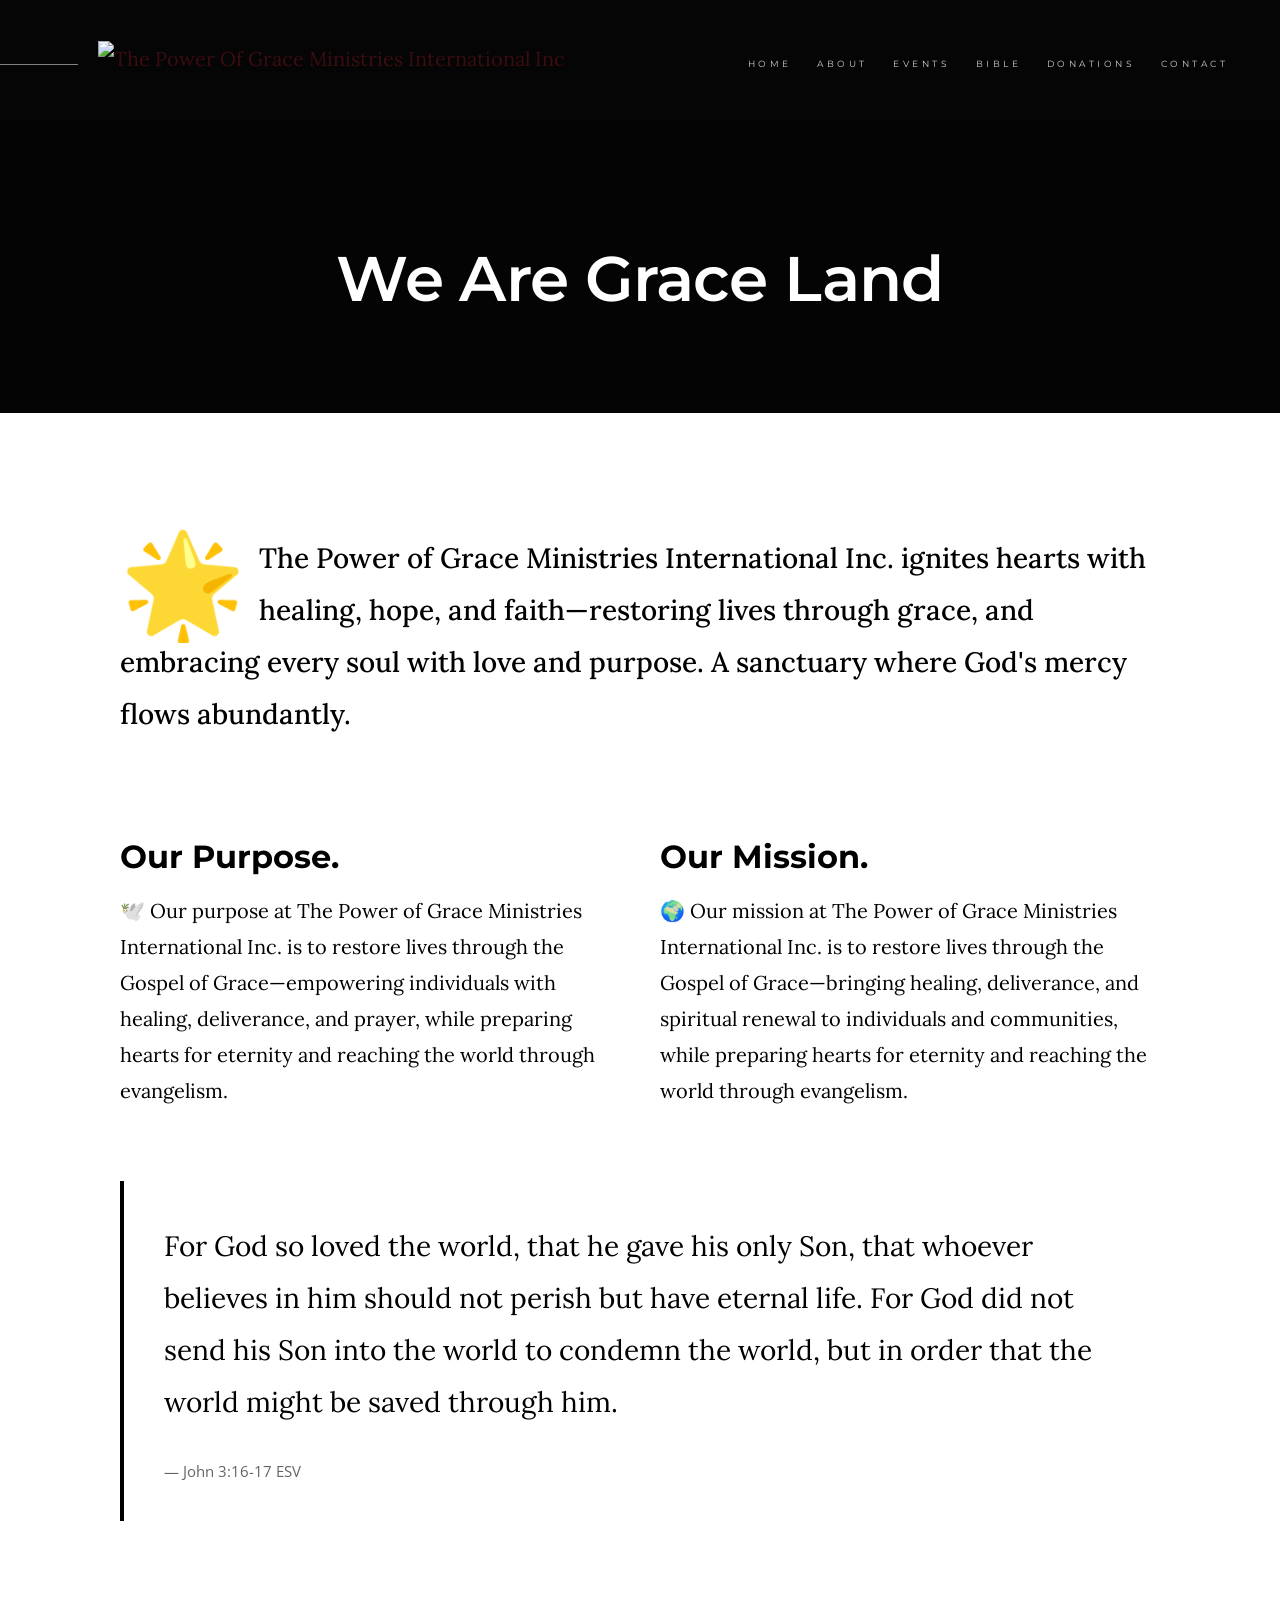
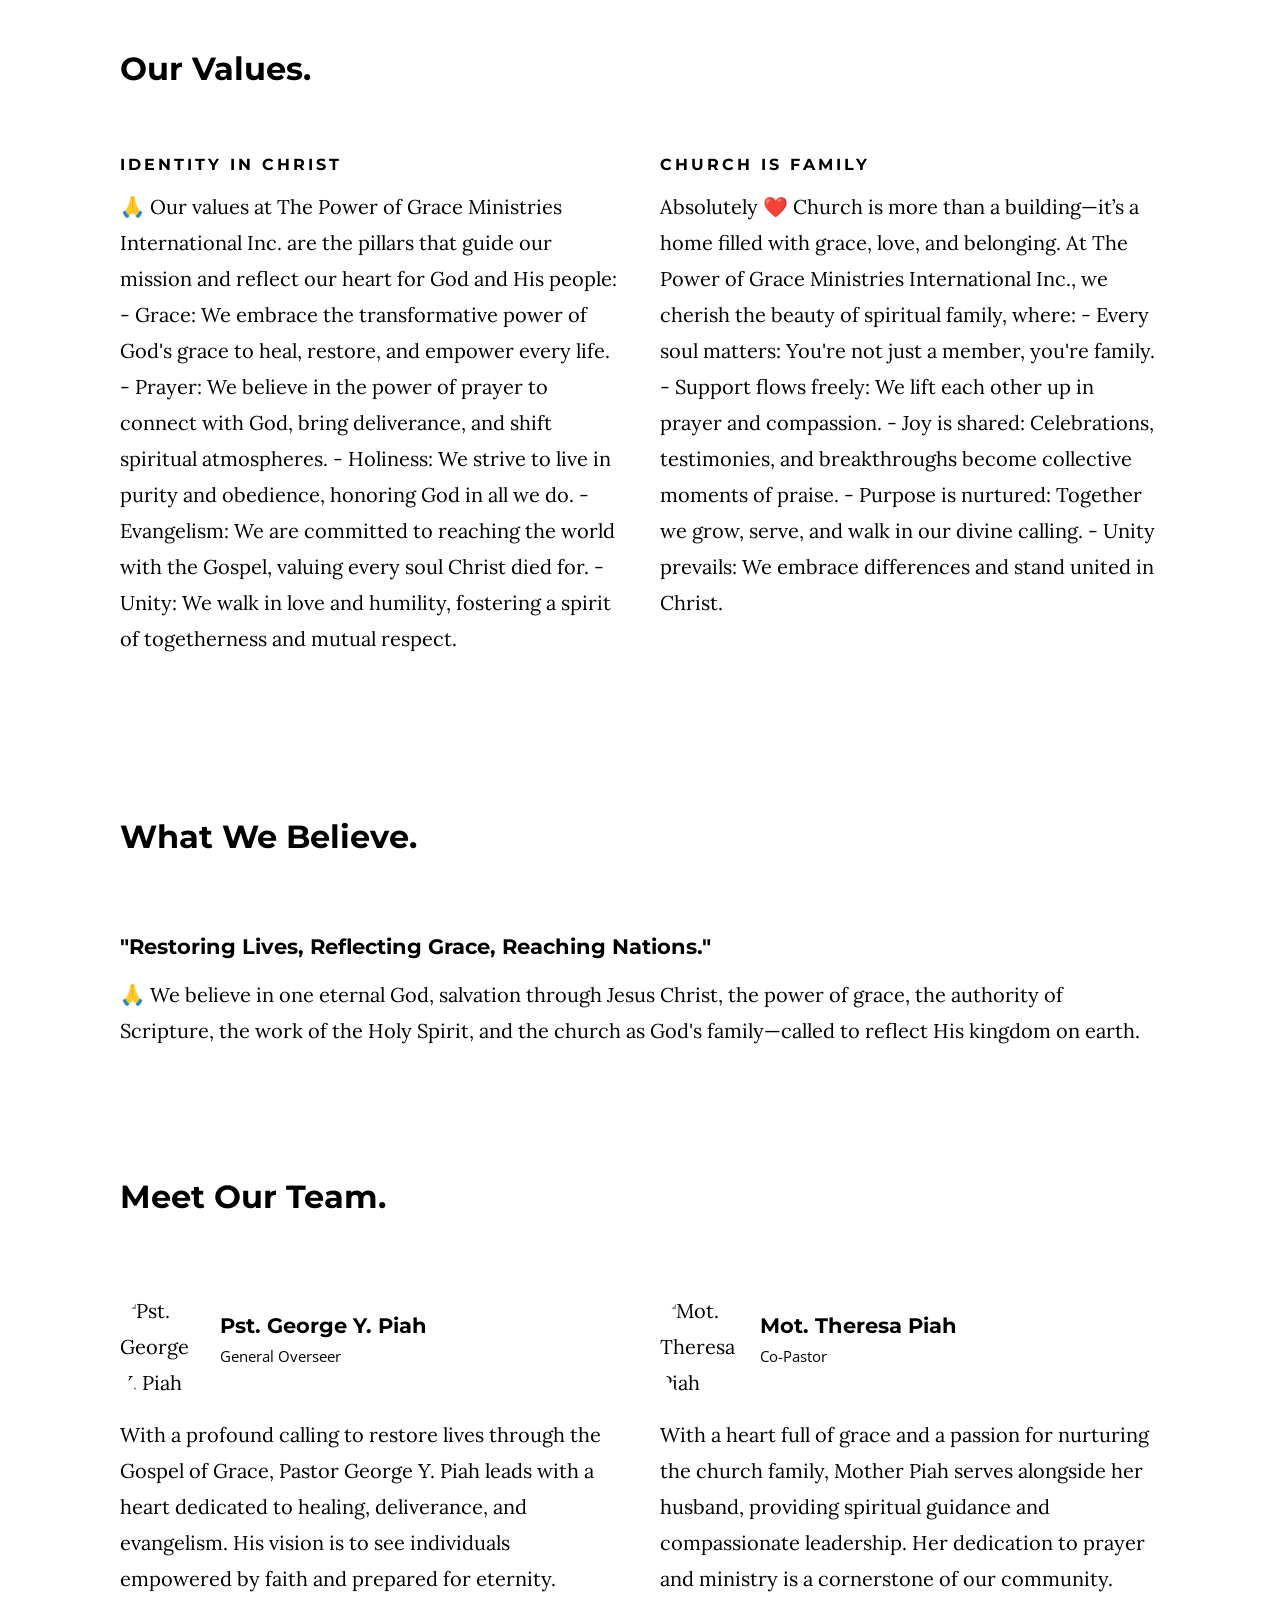
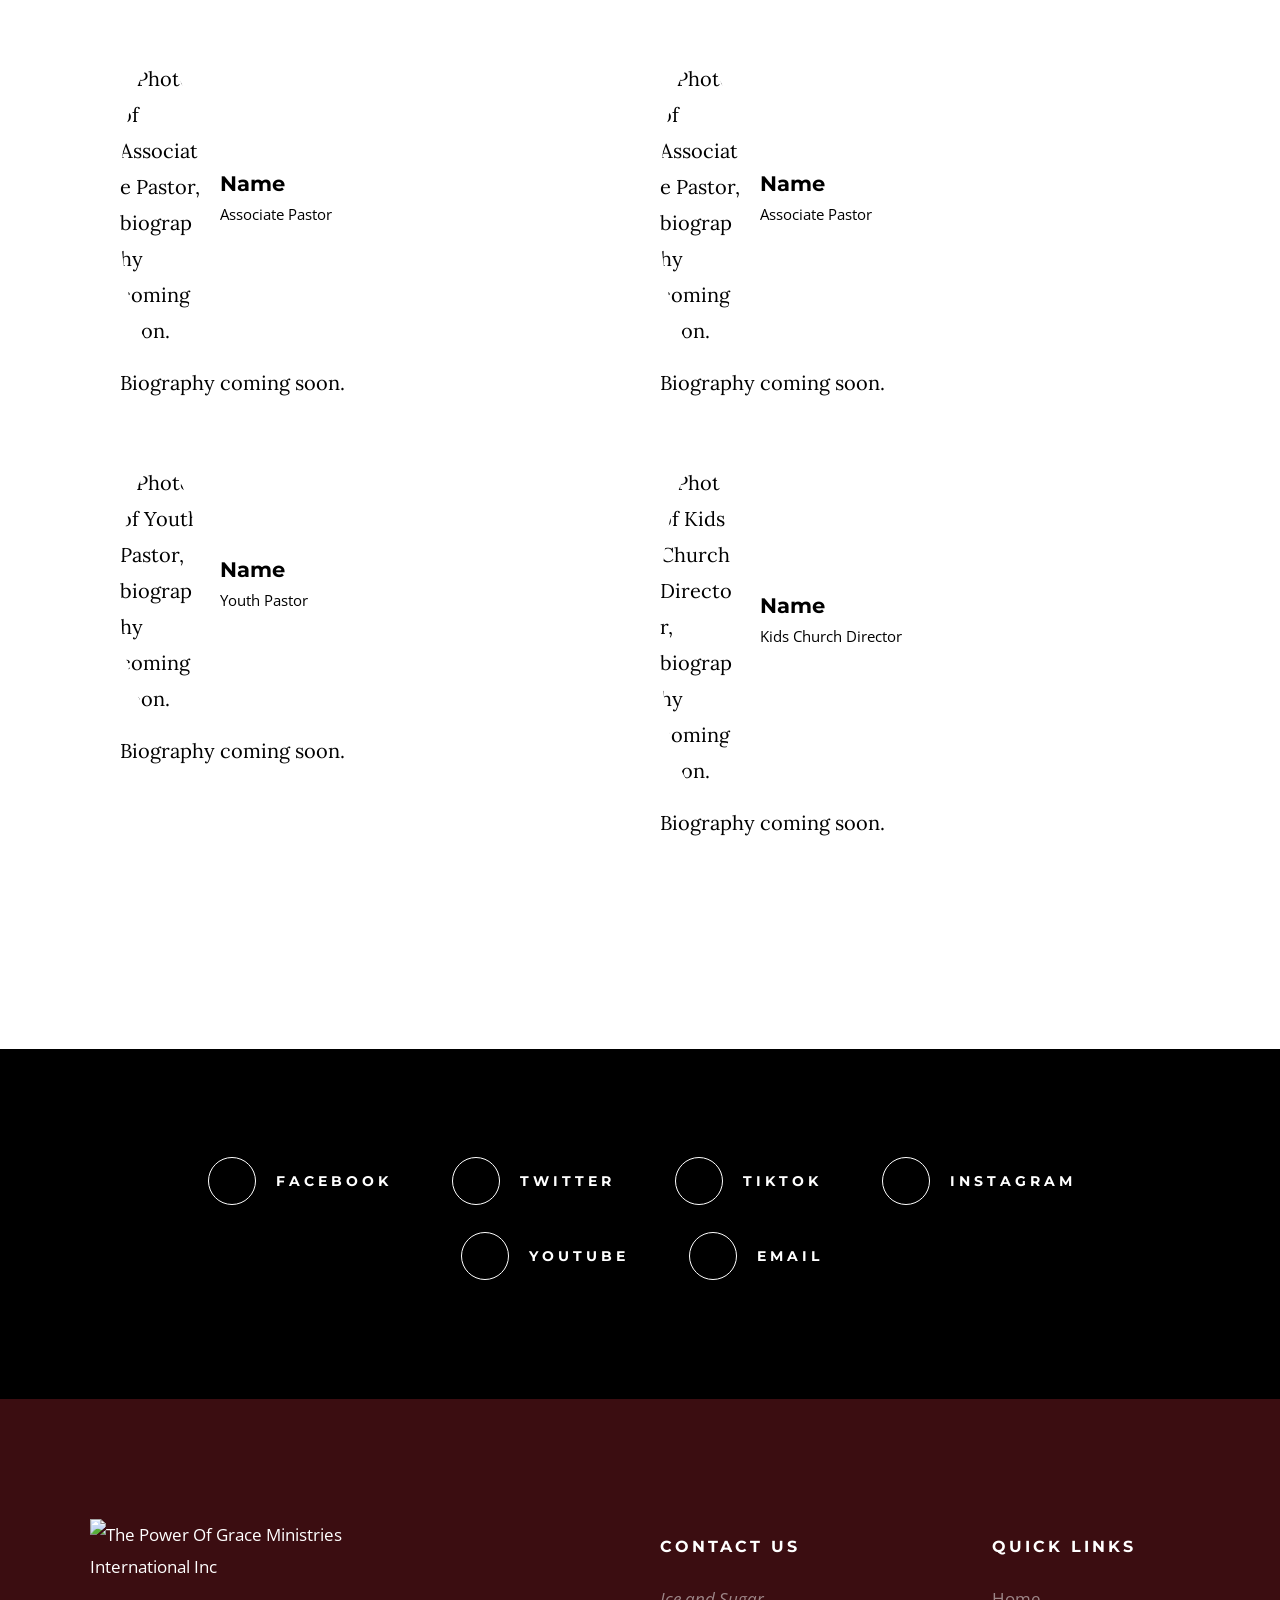
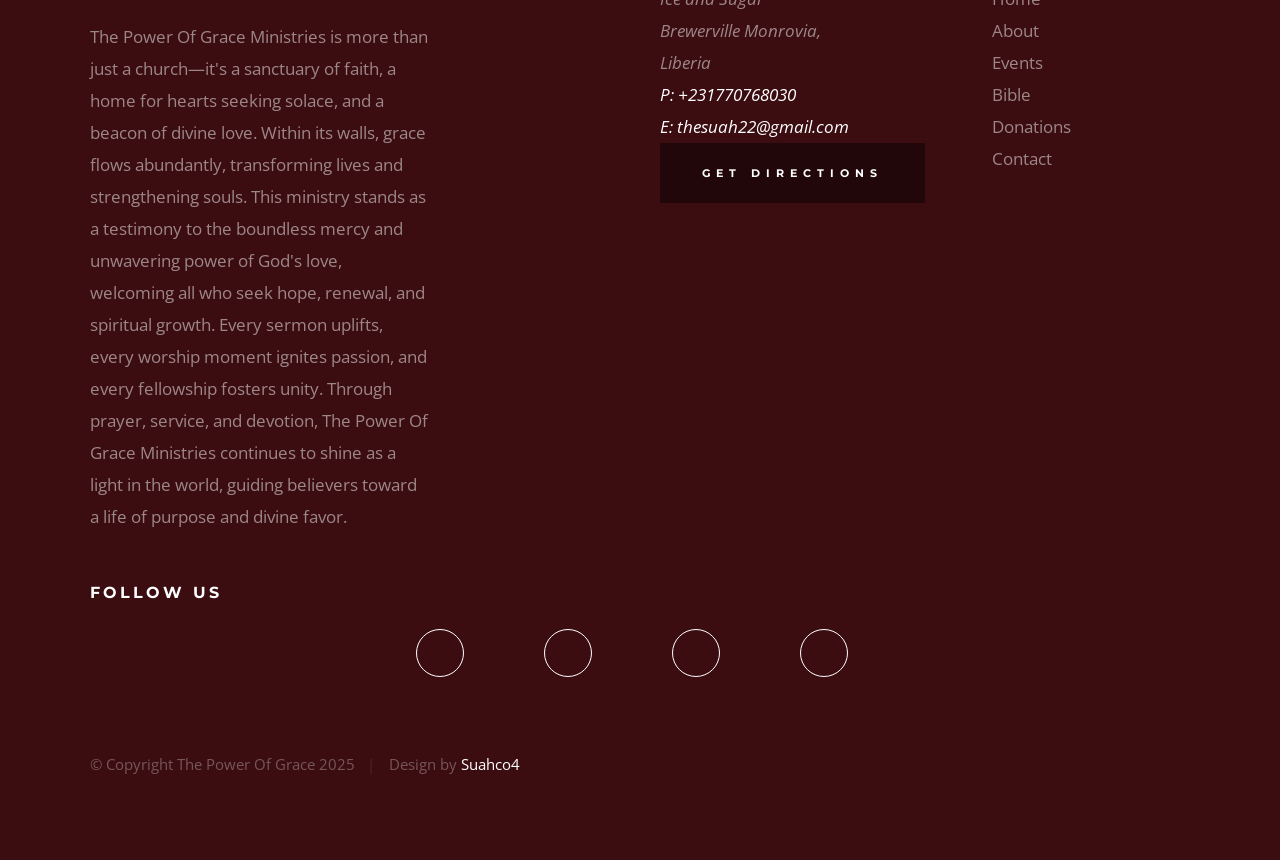
==== commit 4a6eb6ba: "Add files via upload" ====
--- a/about.html
+++ b/about.html
@@ -86,6 +86,7 @@
     <!-- page content
     ================================================== -->
     <section class="page-content">
+        <main>
 
         <div class="row">
             <div class="column">
@@ -288,6 +289,7 @@
 
             </div>
         </div>
+        </main>
 
     </section> <!-- end page content -->
 
@@ -300,37 +302,37 @@
             <div class="column">
                 <ul class="social-list">
                     <li class="social-list__item">
-                        <a href="https://www.facebook.com/profile.php?id=61576145439829" title="Facebook">
+                        <a href="https://www.facebook.com/profile.php?id=61576145439829" title="Facebook" aria-label="Follow us on Facebook">
                             <span class="social-list__icon social-list__icon--facebook"></span>
                             <span class="social-list__text">Facebook</span>
                         </a>
                     </li>
                     <li class="social-list__item">
-                        <a href="https://twitter.com/your-handle" title="Twitter" target="_blank" rel="noopener noreferrer">
+                        <a href="https://twitter.com/your-handle" title="Twitter" target="_blank" rel="noopener noreferrer" aria-label="Follow us on Twitter">
                             <span class="social-list__icon social-list__icon--twitter"></span>
                             <span class="social-list__text">Twitter</span>
                         </a>
                     </li>
                     <li class="social-list__item">
-                        <a href="#0" title="TikTok">
+                        <a href="#0" title="TikTok" aria-label="Follow us on TikTok">
                             <span class="social-list__icon social-list__icon--tiktok"></span>
                             <span class="social-list__text">TikTok</span>
                         </a>
                     </li>
                     <li class="social-list__item">
-                        <a href="https://www.instagram.com/thepowerofgraceministries/" title="Instagram">
+                        <a href="https://www.instagram.com/thepowerofgraceministries/" title="Instagram" aria-label="Follow us on Instagram">
                             <span class="social-list__icon social-list__icon--instagram"></span>
                             <span class="social-list__text">Instagram</span>
                         </a>
                     </li>
                     <li class="social-list__item">
-                        <a href="https://www.youtube.com/@ThePowerOfGraceMinistries" title="YouTube">
+                        <a href="https://www.youtube.com/@ThePowerOfGraceMinistries" title="YouTube" aria-label="Follow us on YouTube">
                             <span class="social-list__icon social-list__icon--youtube"></span>
                             <span class="social-list__text">YouTube</span>
                         </a>
                     </li>
                     <li class="social-list__item">
-                        <a href="mailto:thesuah22@gmail.com" title="Email">
+                        <a href="mailto:thesuah22@gmail.com" title="Email" aria-label="Email us">
                             <span class="social-list__icon social-list__icon--email"></span>
                             <span class="social-list__text">Email</span>
                         </a>
@@ -365,7 +367,7 @@
                             Ice and Sugar <br>
                             Brewerville Monrovia,<br>
                             Liberia<br>
-                            <a href="tel:+231778662590">P: +231778662590</a><br>
+                            <a href="tel:+231770768030">P: +231770768030</a><br>
                             <a href="mailto:thesuah22@gmail.com">E: thesuah22@gmail.com</a>
                         </address>
                         <p><a href="https://www.google.com/maps/d/u/1/embed?mid=1kkk4IwFh41GMcn-22FTj9ZEcMNvhQoc&ehbc=2E312F" target="_blank" rel="noopener noreferrer" class="btn btn--footer">Get Directions</a></p>
@@ -385,15 +387,27 @@
             </div>
         </div> <!-- end footer-top -->
 
+        <div class="row footer-middle">
+            <div class="column large-full">
+                <h4 class="h6">Follow Us</h4>
+                <ul class="social-list">
+                    <li><a href="https://www.facebook.com/profile.php?id=61576145439829" title="Facebook"><span class="social-list__icon social-list__icon--facebook"></span></a></li>
+                    <li><a href="https://twitter.com/your-handle" title="Twitter" target="_blank" rel="noopener noreferrer"><span class="social-list__icon social-list__icon--twitter"></span></a></li>                    
+                    <li><a href="https://www.instagram.com/thepowerofgraceministries/" title="Instagram"><span class="social-list__icon social-list__icon--instagram"></span></a></li>
+                    <li><a href="https://www.youtube.com/@ThePowerOfGraceMinistries" title="YouTube"><span class="social-list__icon social-list__icon--youtube"></span></a></li>
+                </ul>
+            </div>
+        </div> <!-- end footer-middle -->
+
         <div class="row footer-bottom">
             <div class="column ss-copyright">
-                <span id="copyright">© Copyright The Power Of Grace 2024</span> 
+                <span id="copyright">© Copyright The Power Of Grace 2025</span> 
                 <span>Design by <a href="http://suahco4.github.io/musician/index.html/" rel="noopener noreferrer">Suahco4</a></span>
             </div>
         </div> <!-- footer-bottom -->
 
         <div class="ss-go-top">
-            <a class="smoothscroll" title="Back to Top" href="#top">
+            <a class="smoothscroll" title="Back to Top" href="#top" aria-label="Back to Top">
                 <svg xmlns="http://www.w3.org/2000/svg" width="24" height="24" viewBox="0 0 24 24">
                     <title>Back to Top</title>
                     <path d="M12 0l8 9h-6v15h-4v-15h-6z"/></svg>
--- a/css/main.css
+++ b/css/main.css
@@ -895,39 +895,39 @@
 ::-webkit-input-placeholder {
 
   /* WebKit, Blink, Edge */
-  color: #8c8c8c;
+  color: #757575;
 }
 
 :-moz-placeholder {
 
   /* Mozilla Firefox 4 to 18 */
-  color: #8c8c8c;
+  color: #757575;
   opacity: 1;
 }
 
 ::-moz-placeholder {
 
   /* Mozilla Firefox 19+ */
-  color: #8c8c8c;
+  color: #757575;
   opacity: 1;
 }
 
 :-ms-input-placeholder {
 
   /* Internet Explorer 10-11 */
-  color: #8c8c8c;
+  color: #757575;
 }
 
 ::-ms-input-placeholder {
 
   /* Microsoft Edge */
-  color: #8c8c8c;
+  color: #757575;
 }
 
 ::placeholder {
 
   /* Most modern browsers support this now. */
-  color: #8c8c8c;
+  color: #757575;
 }
 
 .placeholder {
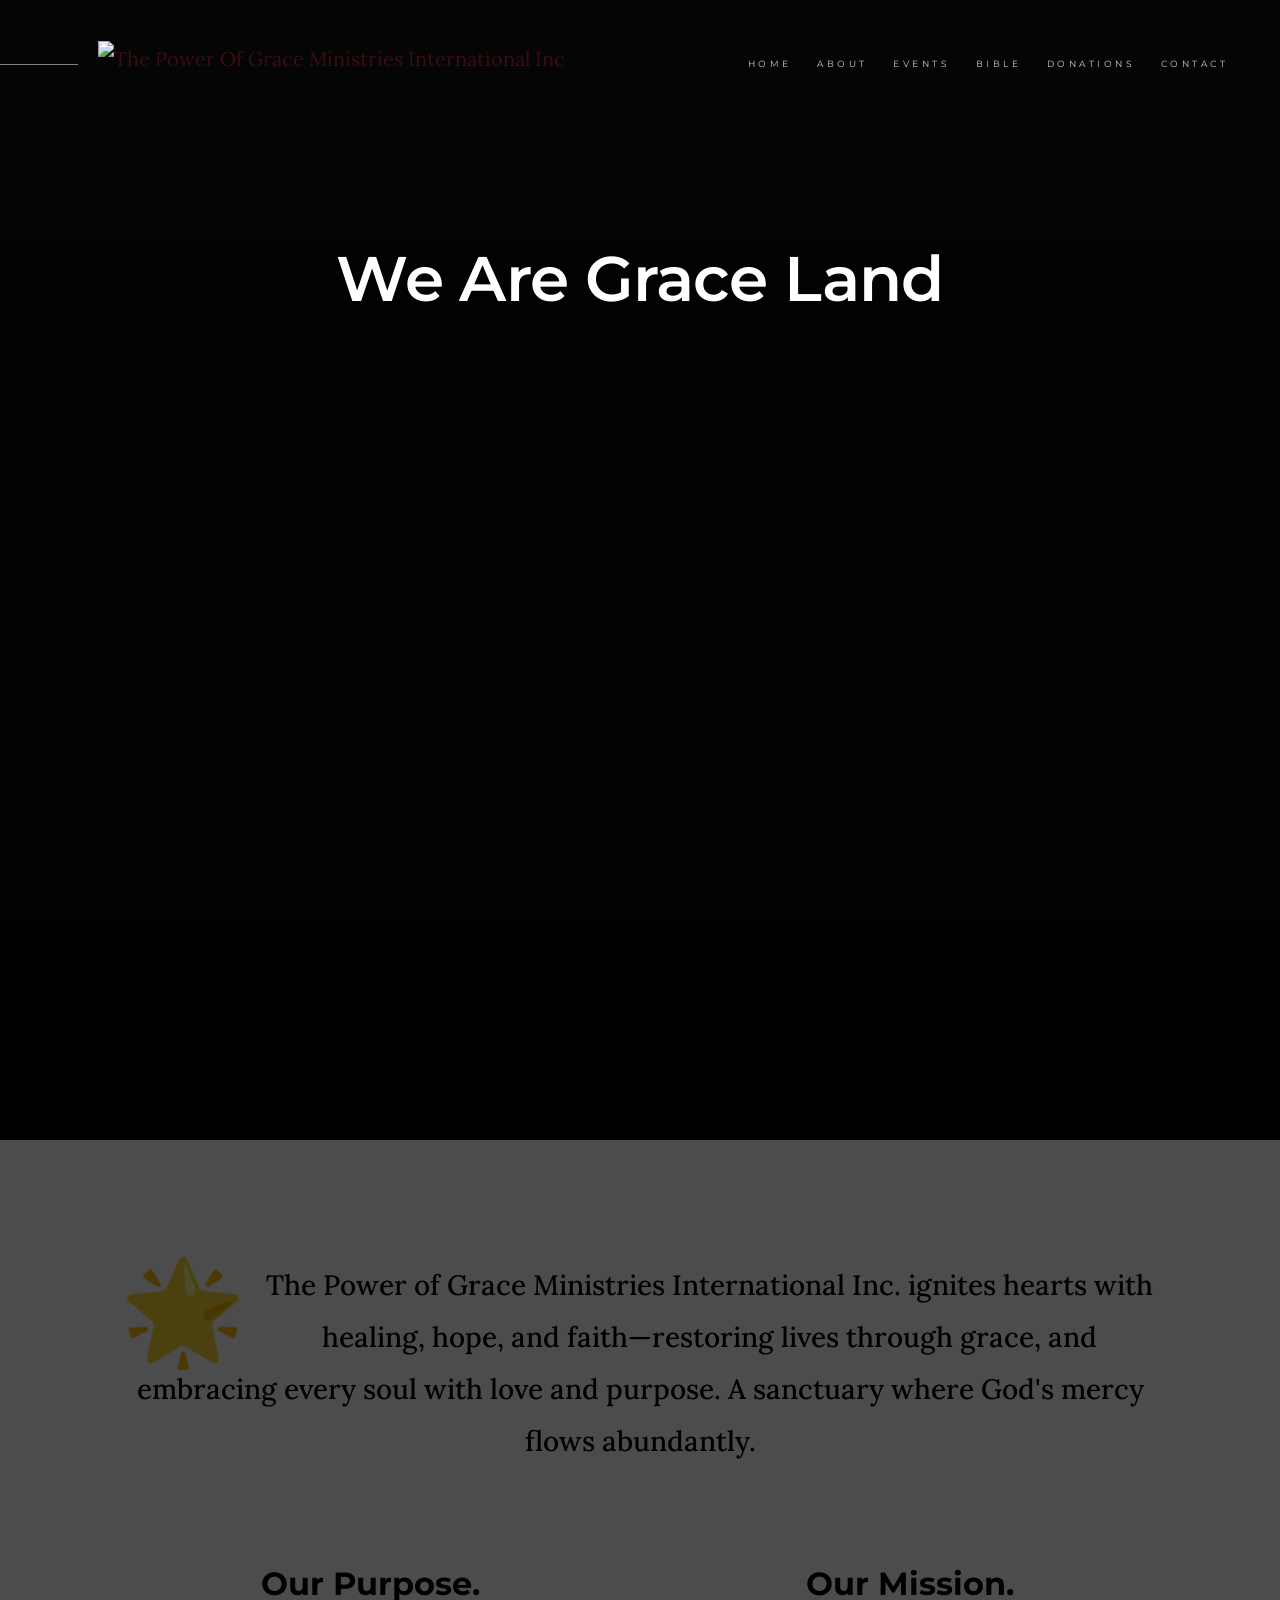
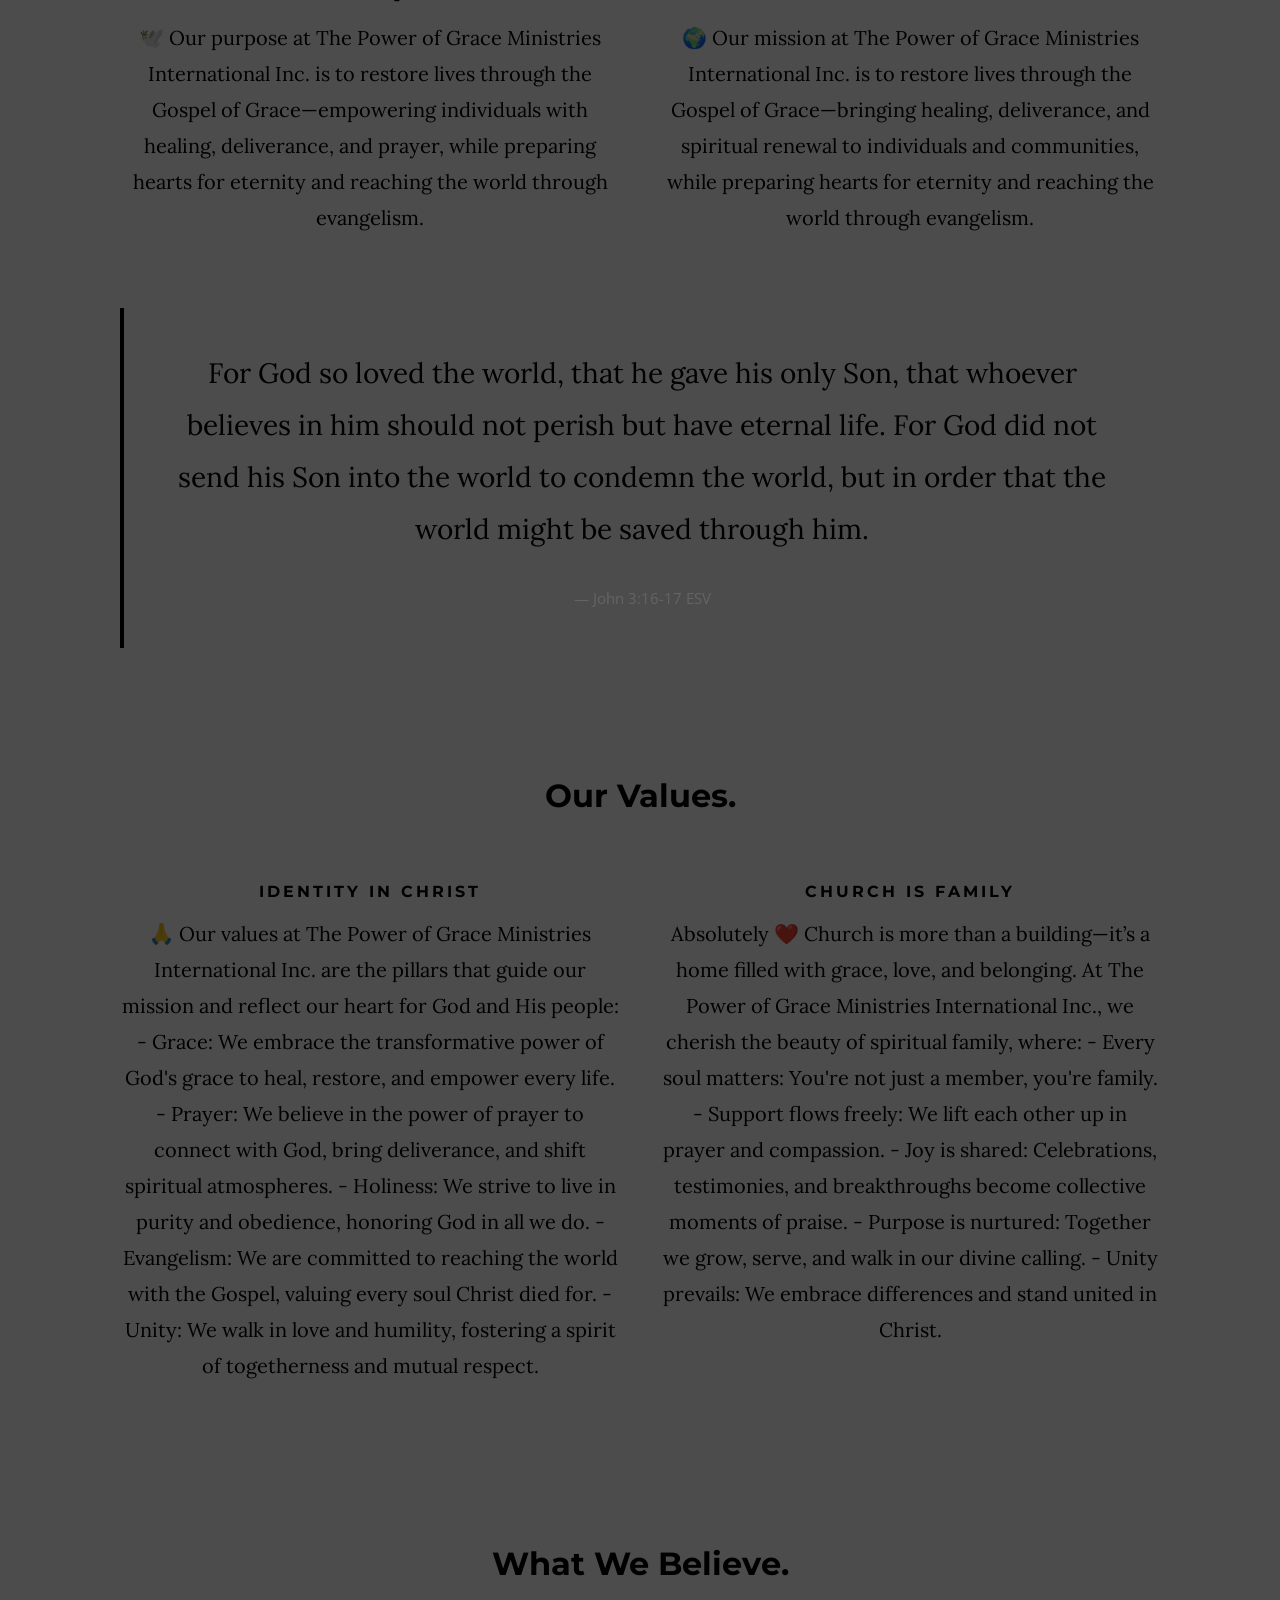
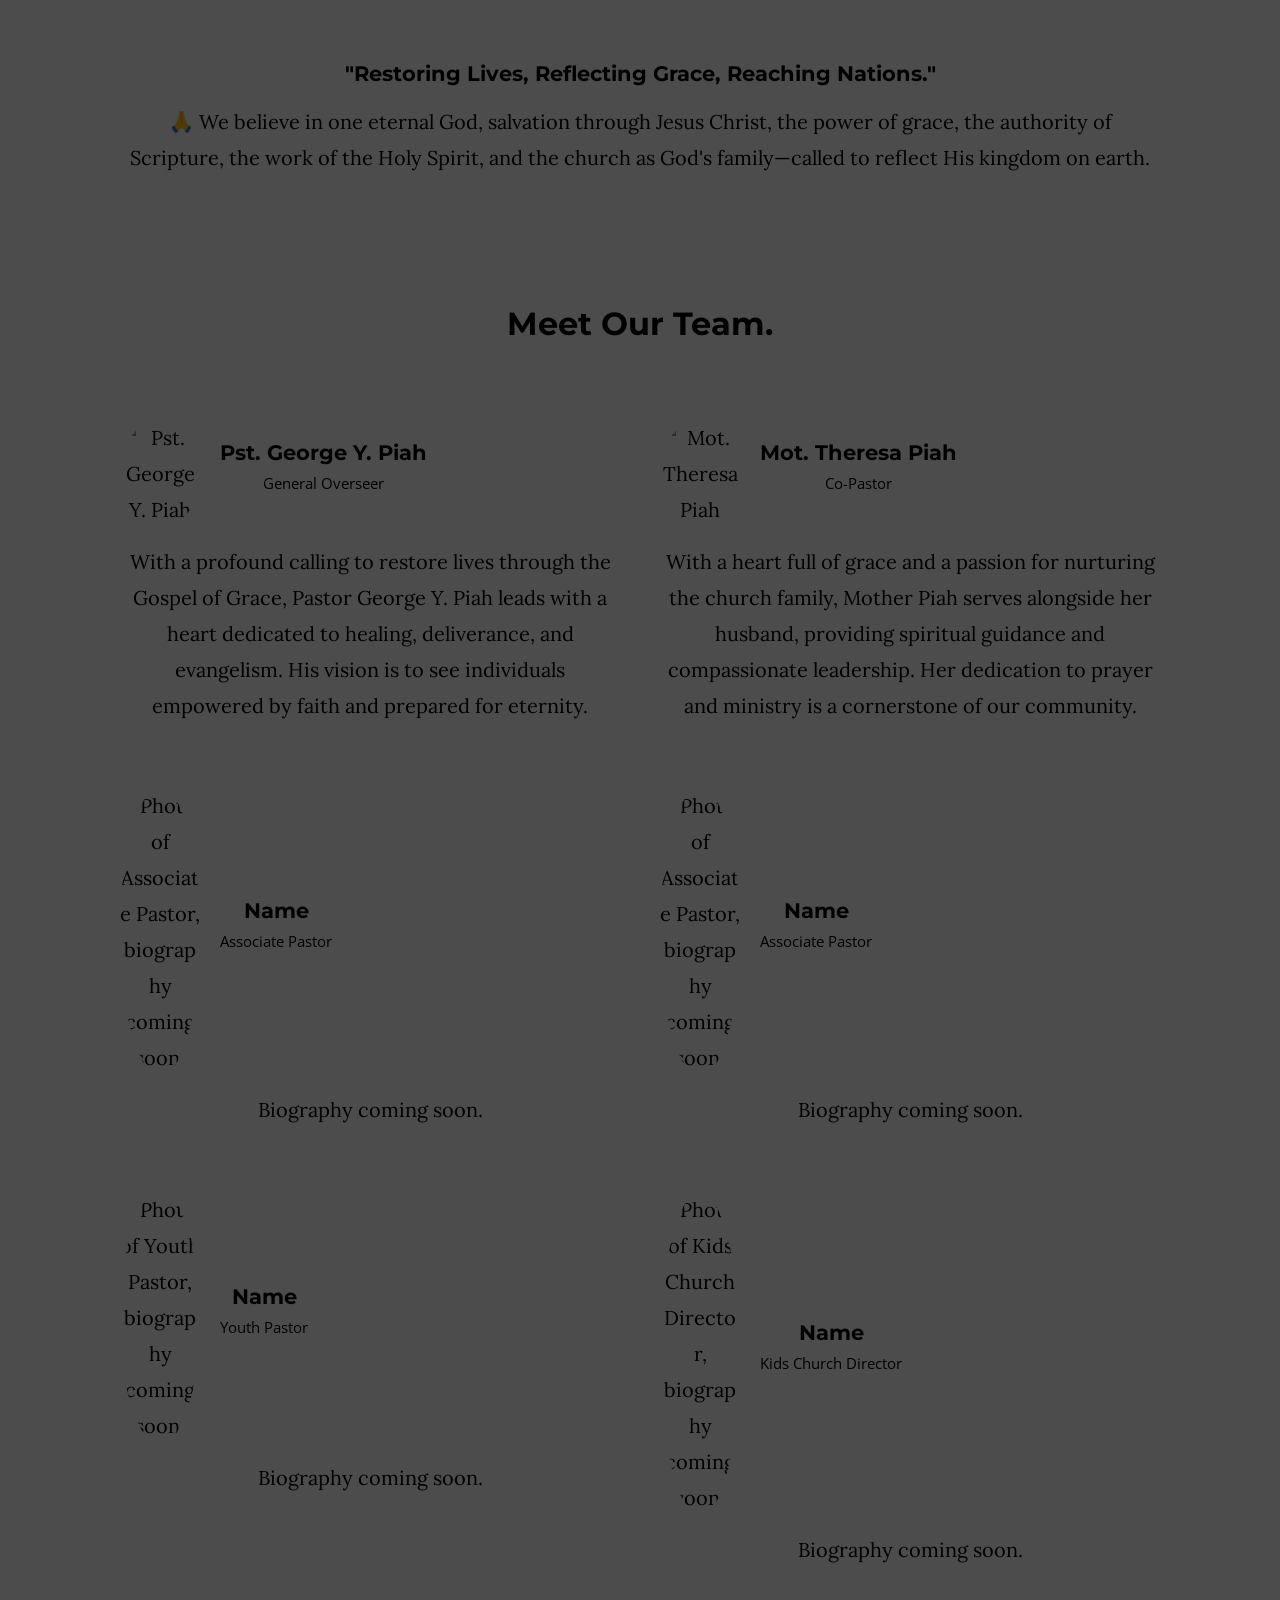
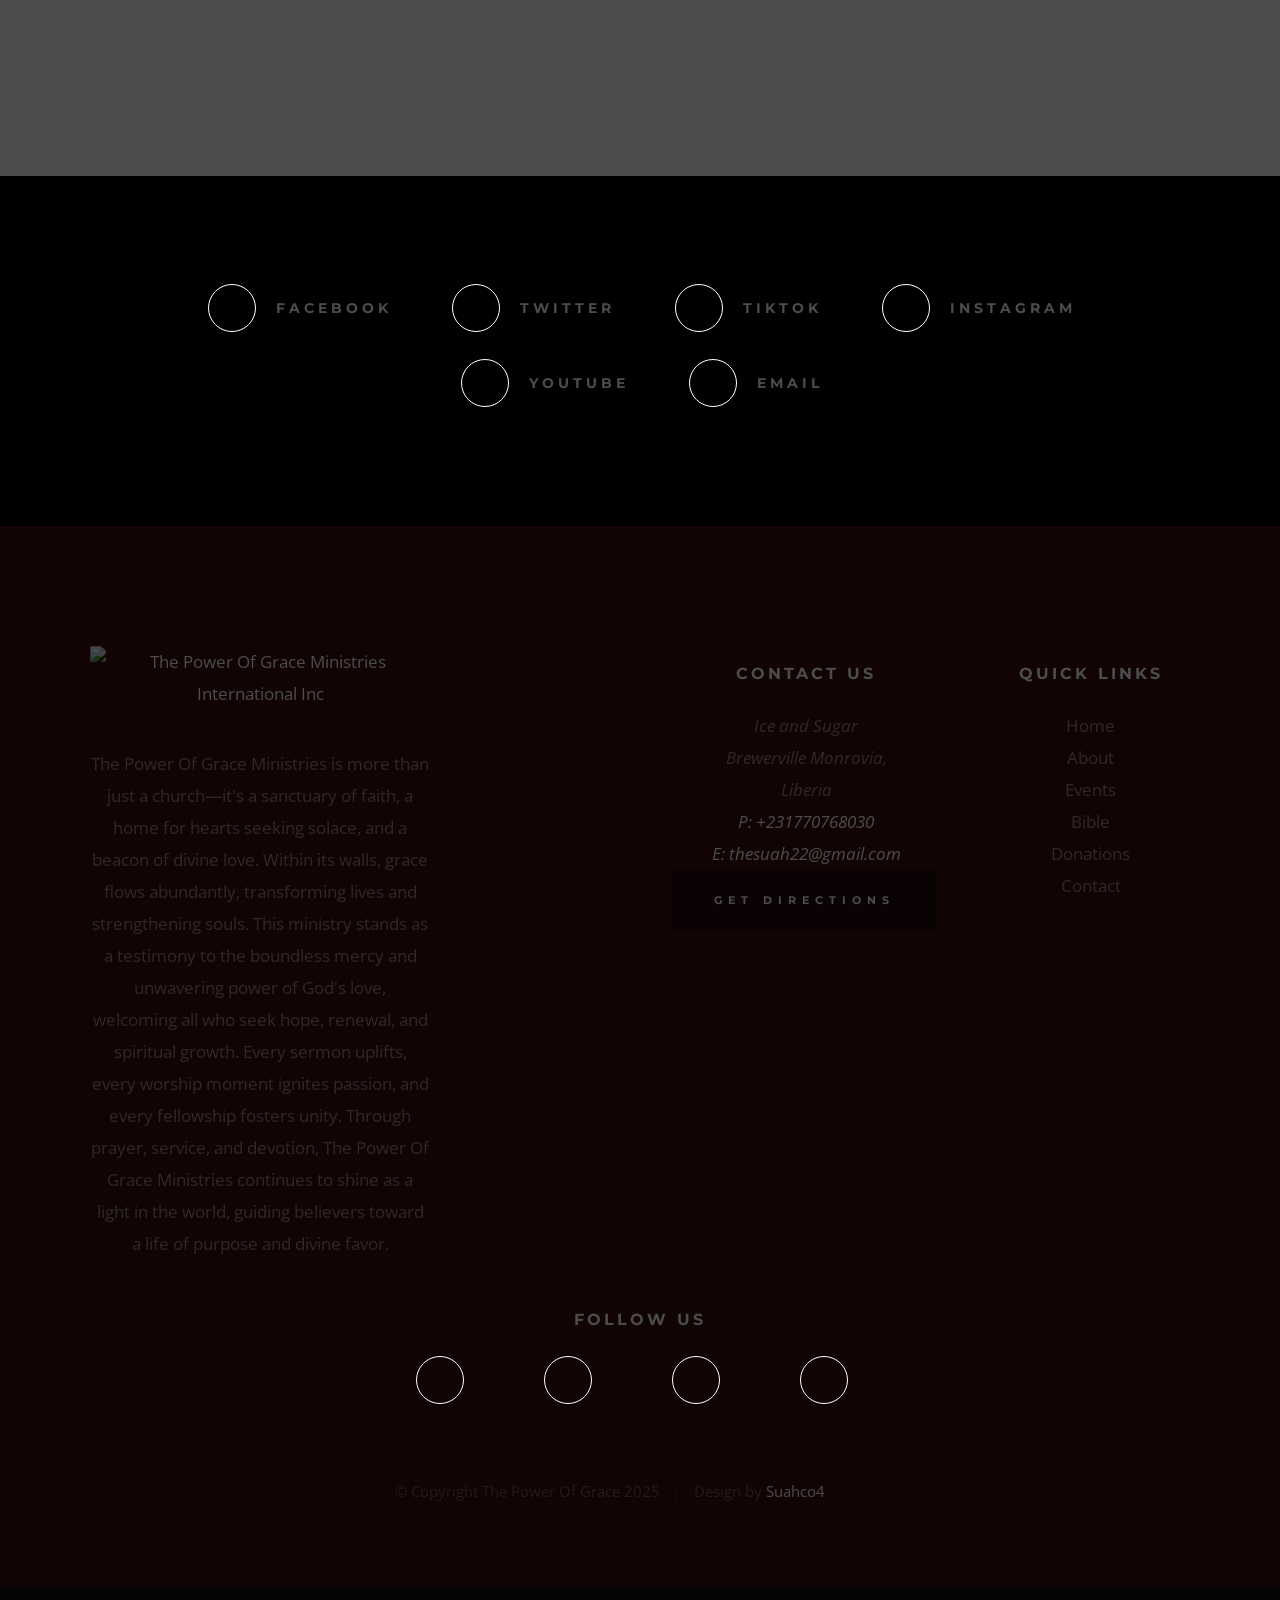
==== commit 0b66df48: "Update about.html" ====
--- a/about.html
+++ b/about.html
@@ -72,6 +72,8 @@
     <!-- page header
     ================================================== -->
     <section class="page-header page-header--about">
+    <section class="s-hero" data-parallax="scroll" data-image-src="LPOG.png" data-natural-width=3000 data-natural-height=2000 data-position-y=center>
+
 
         <div class="gradient-overlay"></div>
         <div class="row page-header__content">
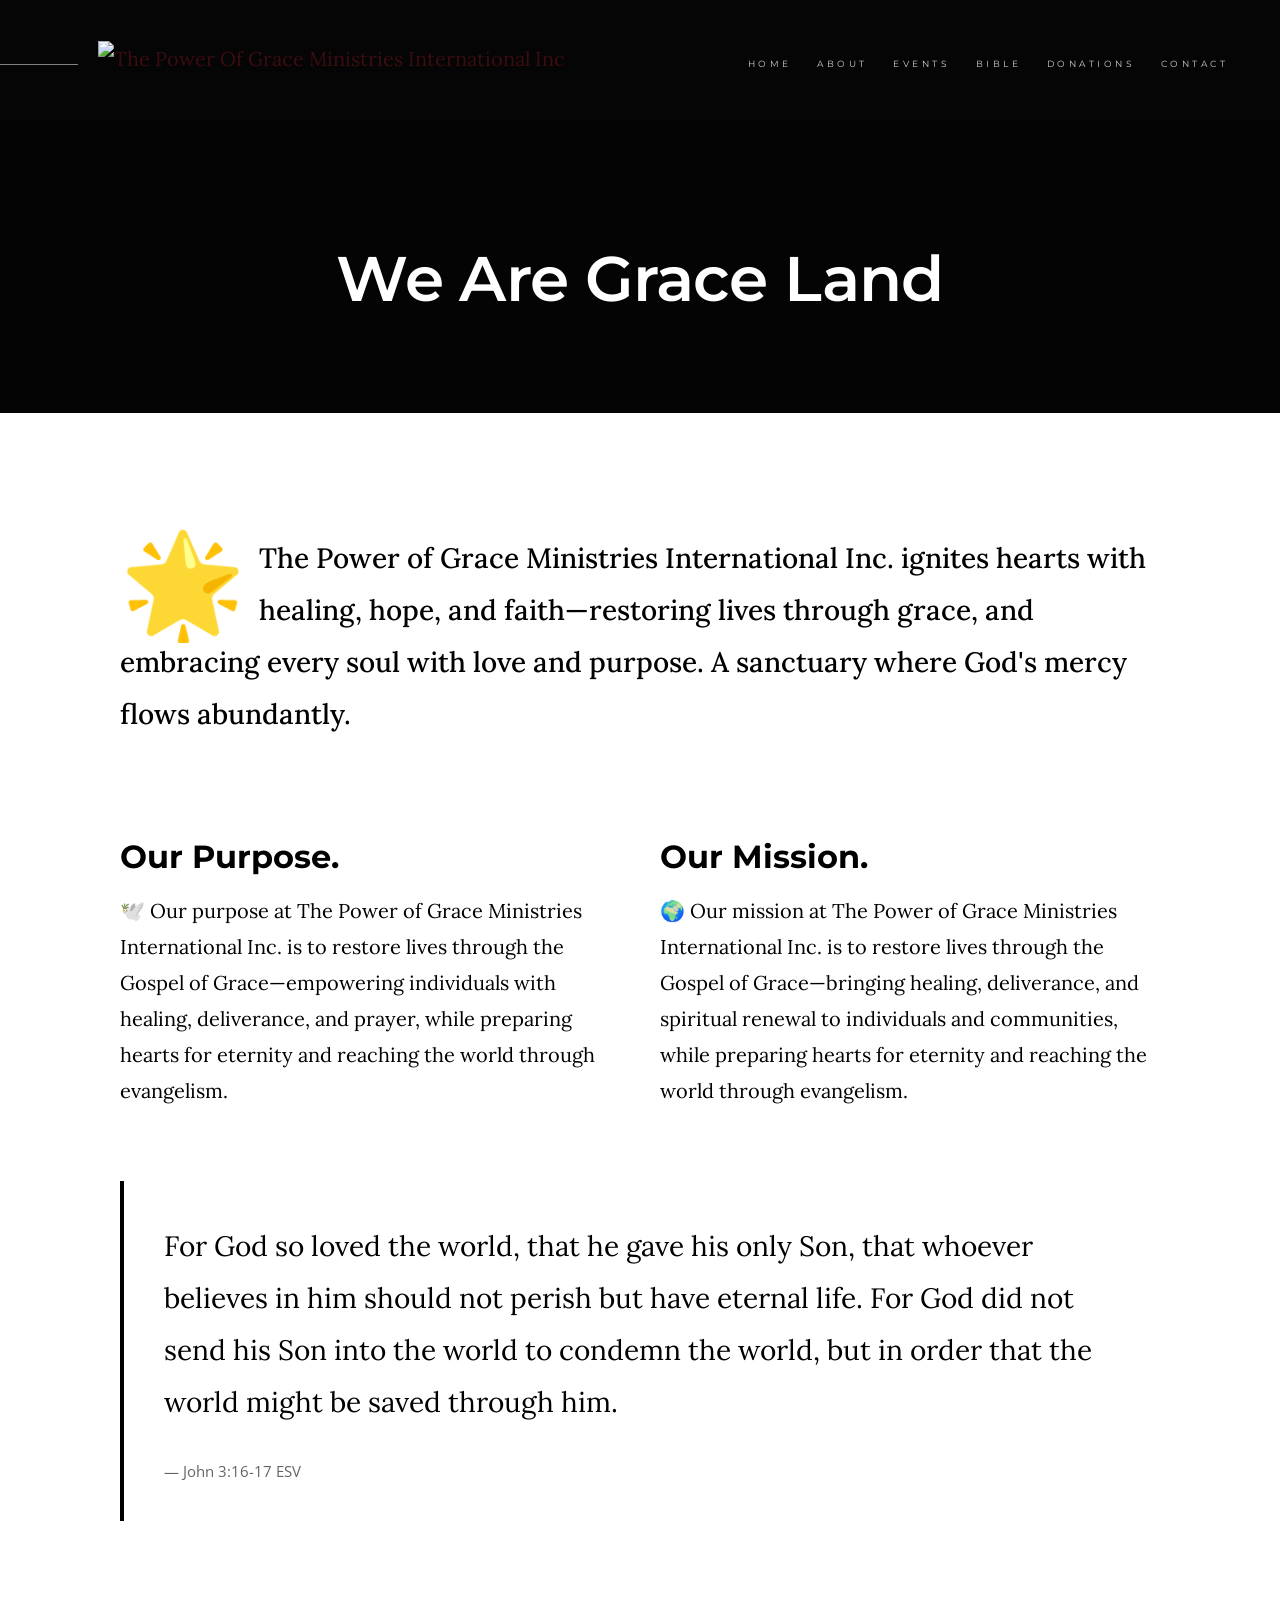
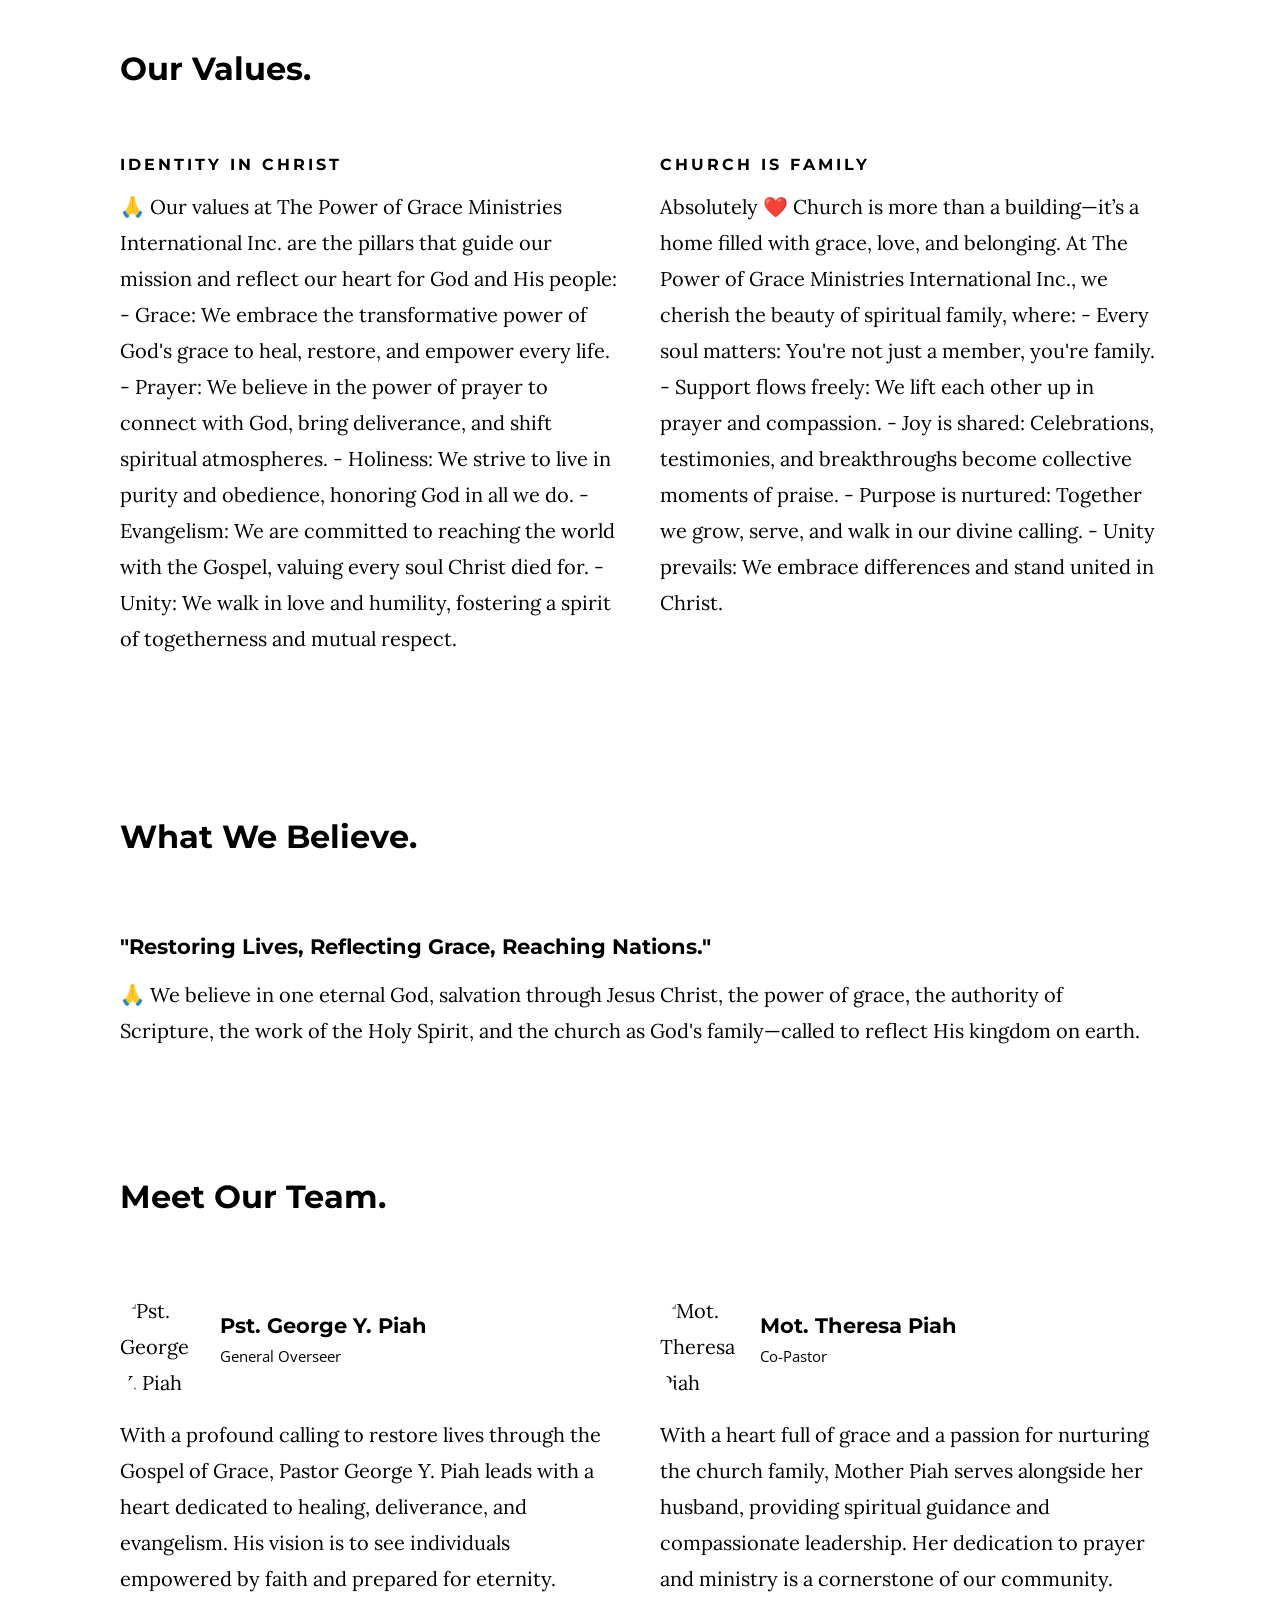
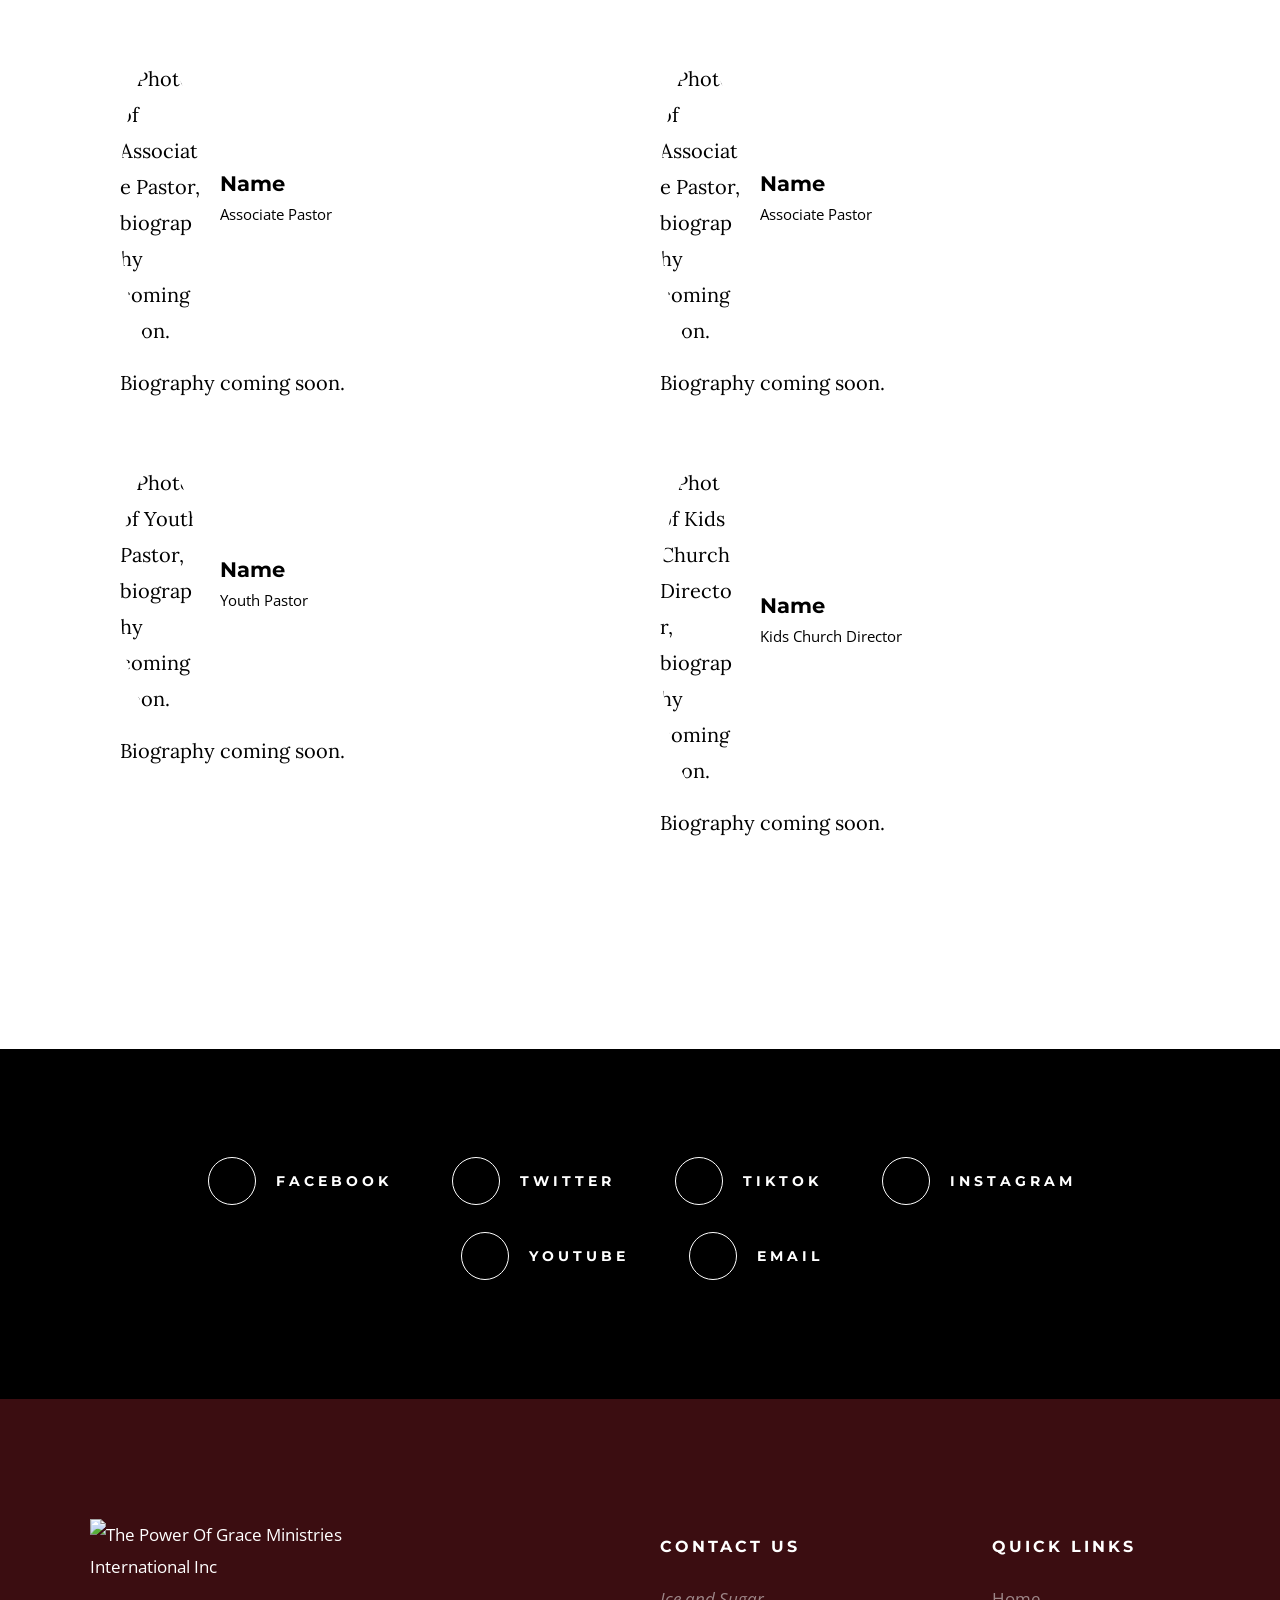
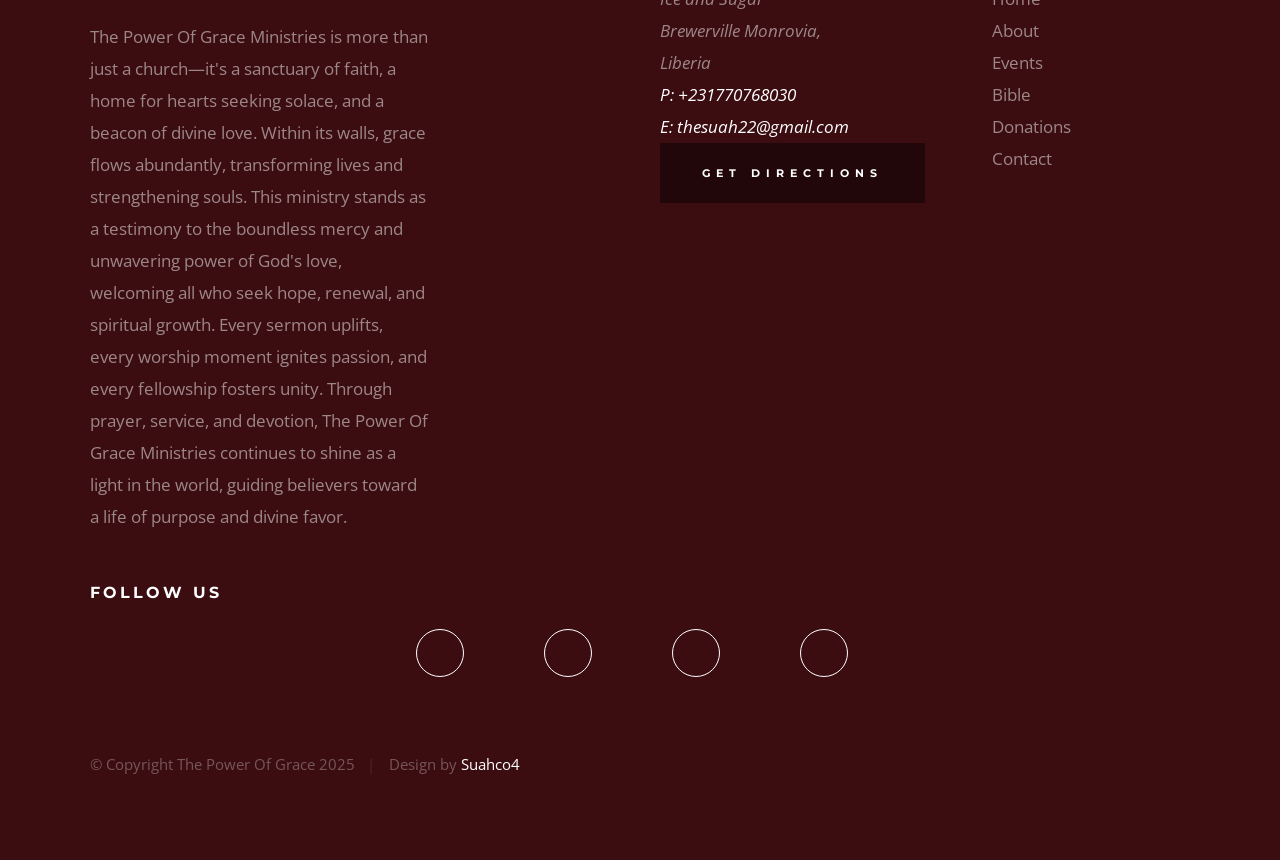
==== commit 7d3b4390: "Update about.html" ====
--- a/about.html
+++ b/about.html
@@ -72,7 +72,6 @@
     <!-- page header
     ================================================== -->
     <section class="page-header page-header--about">
-    <section class="s-hero" data-parallax="scroll" data-image-src="LPOG.png" data-natural-width=3000 data-natural-height=2000 data-position-y=center>
 
 
         <div class="gradient-overlay"></div>
